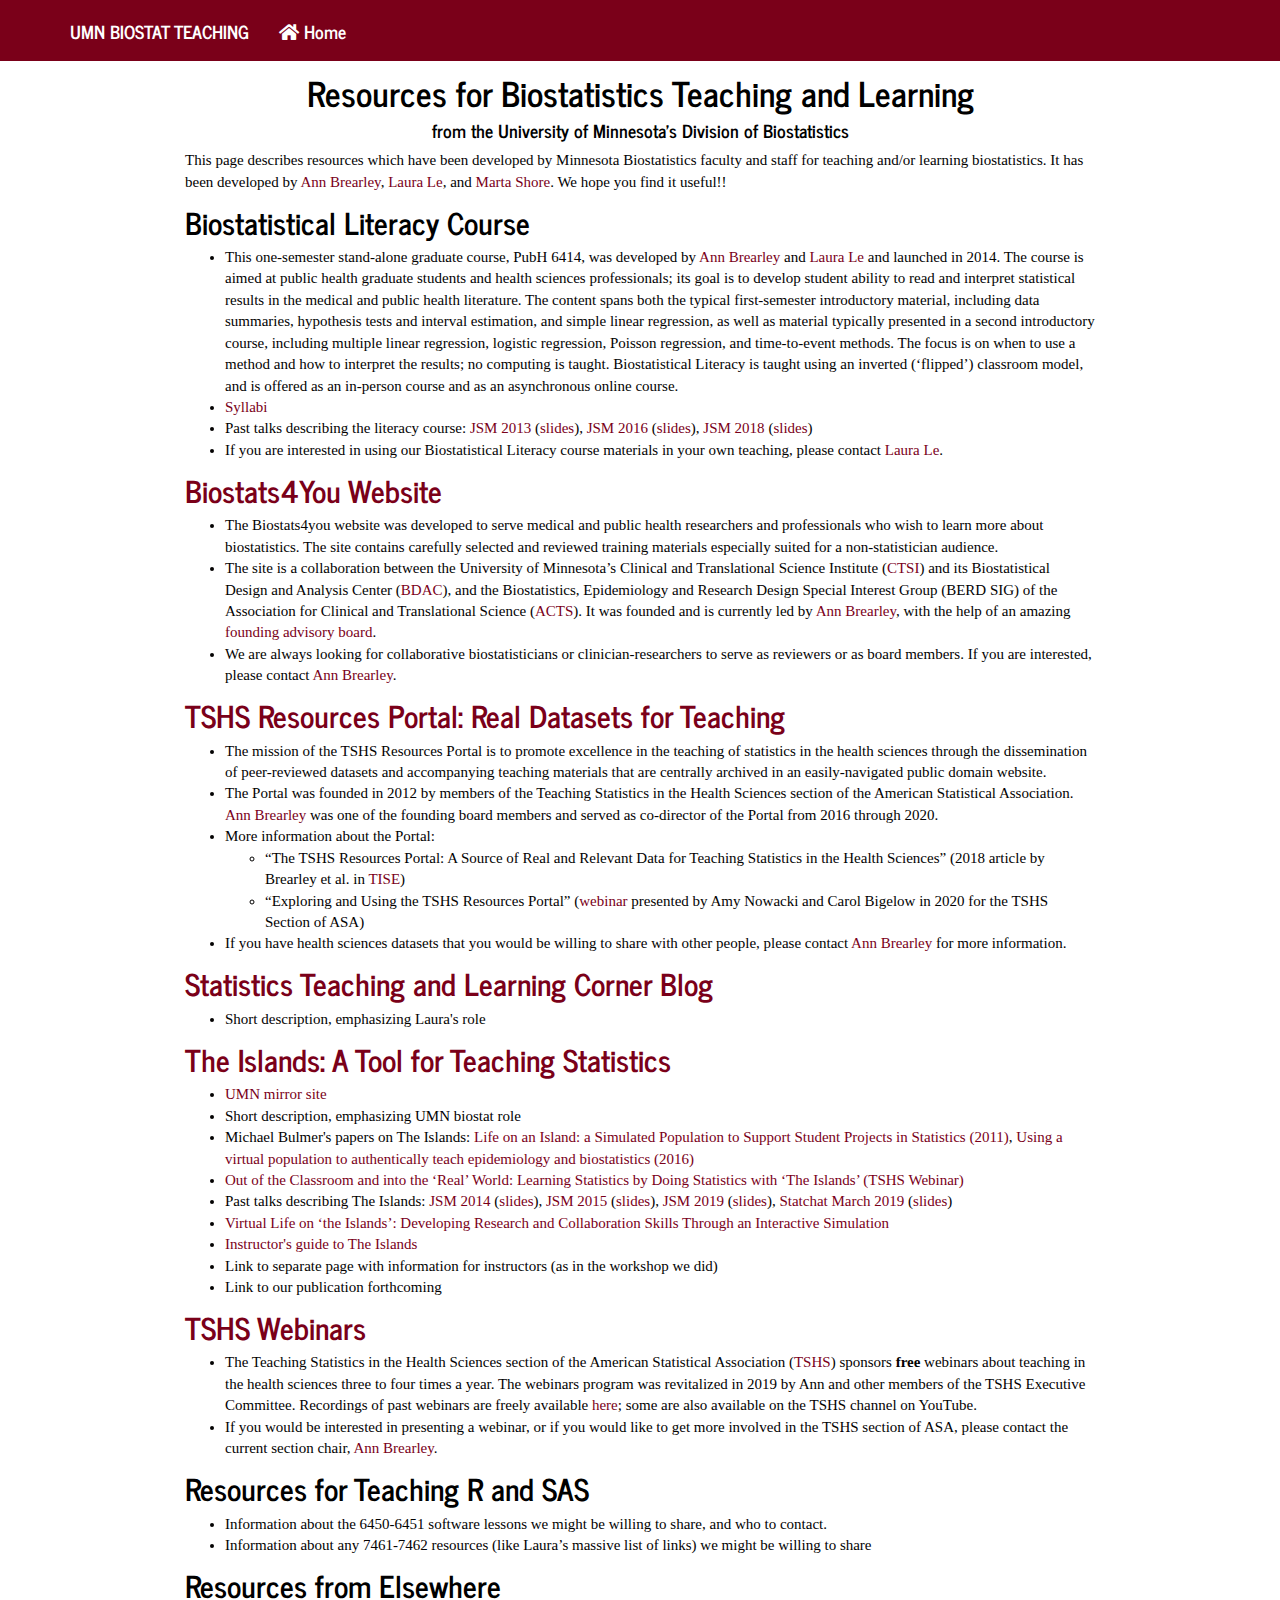
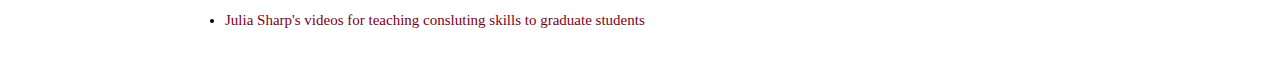
==== index.html @ 09b0e9fa "Update index.html" ====
<!DOCTYPE html>

<html>

<head>

<meta charset="utf-8" />
<meta name="generator" content="pandoc" />
<meta http-equiv="X-UA-Compatible" content="IE=EDGE" />

<title>UMN Teach</title>

<script src="site_libs/jquery-1.11.3/jquery.min.js"></script>
<meta name="viewport" content="width=device-width, initial-scale=1" />
<link href="site_libs/bootstrap-3.3.5/css/maroon.min.css" rel="stylesheet" />
<script src="site_libs/bootstrap-3.3.5/js/bootstrap.min.js"></script>
<script src="site_libs/bootstrap-3.3.5/shim/html5shiv.min.js"></script>
<script src="site_libs/bootstrap-3.3.5/shim/respond.min.js"></script>
<script src="site_libs/navigation-1.1/tabsets.js"></script>
<link href="site_libs/highlightjs-9.12.0/textmate.css" rel="stylesheet" />
<script src="site_libs/highlightjs-9.12.0/highlight.js"></script>
<link href="site_libs/font-awesome-5.1.0/css/all.css" rel="stylesheet" />
<link href="site_libs/font-awesome-5.1.0/css/v4-shims.css" rel="stylesheet" />

<style type="text/css">code{white-space: pre;}</style>
<style type="text/css">
  pre:not([class]) {
    background-color: white;
  }
</style>
<script type="text/javascript">
if (window.hljs) {
  hljs.configure({languages: []});
  hljs.initHighlightingOnLoad();
  if (document.readyState && document.readyState === "complete") {
    window.setTimeout(function() { hljs.initHighlighting(); }, 0);
  }
}
</script>

<style type="text/css">
h1 {
  font-size: 34px;
  text-align: center;
}
h1.title {
  font-size: 38px;
}
h2 {
  font-size: 30px;
}
h3 {
  font-size: 24px;
}
h4 {
  font-size: 18px;
  text-align: center;
}
h5 {
  font-size: 16px;
}
h6 {
  font-size: 12px;
}
.table th:not([align]) {
  text-align: left;
}
</style>

<style type = "text/css">
.main-container {
  max-width: 940px;
  margin-left: auto;
  margin-right: auto;
}
code {
  color: inherit;
  background-color: rgba(0, 0, 0, 0.04);
}
img {
  max-width:100%;
}
.tabbed-pane {
  padding-top: 12px;
}
.html-widget {
  margin-bottom: 20px;
}
button.code-folding-btn:focus {
  outline: none;
}
summary {
  display: list-item;
}
</style>

<style type="text/css">
/* padding for bootstrap navbar */
body {
  padding-top: 51px;
  padding-bottom: 40px;
}
/* offset scroll position for anchor links (for fixed navbar)  */
.section h1 {
  padding-top: 56px;
  margin-top: -56px;
}
.section h2 {
  padding-top: 56px;
  margin-top: -56px;
}
.section h3 {
  padding-top: 56px;
  margin-top: -56px;
}
.section h4 {
  padding-top: 56px;
  margin-top: -56px;
}
.section h5 {
  padding-top: 56px;
  margin-top: -56px;
}
.section h6 {
  padding-top: 56px;
  margin-top: -56px;
}
.dropdown-submenu {
  position: relative;
}
.dropdown-submenu>.dropdown-menu {
  top: 0;
  left: 100%;
  margin-top: -6px;
  margin-left: -1px;
  border-radius: 0 6px 6px 6px;
}
.dropdown-submenu:hover>.dropdown-menu {
  display: block;
}
.dropdown-submenu>a:after {
  display: block;
  content: " ";
  float: right;
  width: 0;
  height: 0;
  border-color: transparent;
  border-style: solid;
  border-width: 5px 0 5px 5px;
  border-left-color: #cccccc;
  margin-top: 5px;
  margin-right: -10px;
}
.dropdown-submenu:hover>a:after {
  border-left-color: #ffffff;
}
.dropdown-submenu.pull-left {
  float: none;
}
.dropdown-submenu.pull-left>.dropdown-menu {
  left: -100%;
  margin-left: 10px;
  border-radius: 6px 0 6px 6px;
}
</style>

<script>
// manage active state of menu based on current page
$(document).ready(function () {
  // active menu anchor
  href = window.location.pathname
  href = href.substr(href.lastIndexOf('/') + 1)
  if (href === "")
    href = "index.html";
  var menuAnchor = $('a[href="' + href + '"]');

  // mark it active
  menuAnchor.parent().addClass('active');

  // if it's got a parent navbar menu mark it active as well
  menuAnchor.closest('li.dropdown').addClass('active');
});
</script>

<style type="text/css">
.tabset-dropdown > .nav-tabs {
  display: inline-table;
  max-height: 500px;
  min-height: 44px;
  overflow-y: auto;
  background: white;
  border: 1px solid #ddd;
  border-radius: 4px;
}

.tabset-dropdown > .nav-tabs > li.active:before {
  content: "";
  font-family: 'Glyphicons Halflings';
  display: inline-block;
  padding: 10px;
  border-right: 1px solid #ddd;
}

.tabset-dropdown > .nav-tabs.nav-tabs-open > li.active:before {
  content: "&#xe258;";
  border: none;
}

.tabset-dropdown > .nav-tabs.nav-tabs-open:before {
  content: "";
  font-family: 'Glyphicons Halflings';
  display: inline-block;
  padding: 10px;
  border-right: 1px solid #ddd;
}

.tabset-dropdown > .nav-tabs > li.active {
  display: block;
}

.tabset-dropdown > .nav-tabs > li > a,
.tabset-dropdown > .nav-tabs > li > a:focus,
.tabset-dropdown > .nav-tabs > li > a:hover {
  border: none;
  display: inline-block;
  border-radius: 4px;
  background-color: transparent;
}

.tabset-dropdown > .nav-tabs.nav-tabs-open > li {
  display: block;
  float: none;
}

.tabset-dropdown > .nav-tabs > li {
  display: none;
}
</style>

</head>

<body>

<div class="container-fluid main-container">




<div class="navbar navbar-inverse  navbar-fixed-top" role="navigation">
  <div class="container">
    <div class="navbar-header">
      <button type="button" class="navbar-toggle collapsed" data-toggle="collapse" data-target="#navbar">
        <span class="icon-bar"></span>
        <span class="icon-bar"></span>
        <span class="icon-bar"></span>
      </button>
      <a class="navbar-brand" href="index.html">UMN Biostat Teaching</a>
    </div>
    <div id="navbar" class="navbar-collapse collapse">
      <ul class="nav navbar-nav">
        <li>
  <a href="index.html">
    <span class="fa fa-home"></span>
     
    Home
  </a>
</li>
      </ul>
    </div><!--/.nav-collapse -->
  </div><!--/.container -->
</div><!--/.navbar -->

<div class="fluid-row" id="header">



<h1>Resources for Biostatistics Teaching and Learning</h1>
<h4>from the University of Minnesota’s Division of Biostatistics</h4>

</div>

<p>
This page describes resources which have been developed by Minnesota Biostatistics faculty and staff for teaching and/or learning biostatistics. It has been developed by <a href="https://directory.sph.umn.edu/bio/sph-a-z/ann-brearley">Ann Brearley</a>, <a href="https://directory.sph.umn.edu/bio/sph-a-z/laura-le">Laura Le</a>, and <a href="https://directory.sph.umn.edu/bio/sph-a-z/marta-shore">Marta Shore</a>. We hope you find it useful!!
</p>


<div id="biostat_lit" class="section level2">
<h2>Biostatistical Literacy Course</h2>
<ul>
  <li>This one-semester stand-alone graduate course, PubH 6414, was developed by <a href="https://directory.sph.umn.edu/bio/sph-a-z/ann-brearley">Ann Brearley</a> and <a href="https://directory.sph.umn.edu/bio/sph-a-z/laura-le">Laura Le</a> and launched in 2014. The course is aimed at public health graduate students and health sciences professionals; its goal is to develop student ability to read and interpret statistical results in the medical and public health literature. The content spans both the typical first-semester introductory material, including data summaries, hypothesis tests and interval estimation, and simple linear regression, as well as material typically presented in a second introductory course, including multiple linear regression, logistic regression, Poisson regression, and time-to-event methods. The focus is on when to use a method and how to interpret the results; no computing is taught. Biostatistical Literacy is taught using an inverted (‘flipped’) classroom model, and is offered as an in-person course and as an asynchronous online course. </li>
  <li><a href="syllabi.html">Syllabi</a></li>
  <li>Past talks describing the literacy course: <a href="https://ww2.amstat.org/meetings/jsm/2013/onlineprogram/AbstractDetails.cfm?abstractid=308104">JSM 2013</a> (<a href="talks/In Defense of Art Appreciation.pdf">slides</a>), <a href="https://ww2.amstat.org/meetings/jsm/2016/onlineprogram/AbstractDetails.cfm?abstractid=320211">JSM 2016</a> (<a href="talks/AMB talk for JSM 2016 Chicago.pdf">slides</a>), <a href="https://ww2.amstat.org/meetings/jsm/2018/onlineprogram/AbstractDetails.cfm?abstractid=330620">JSM 2018</a> (<a href = "talks/AMB talk for JSM 2018 Vancouver.pdf">slides</a>)</li>
  <li>If you are interested in using our Biostatistical Literacy course materials in your own teaching, please contact <a href="https://directory.sph.umn.edu/bio/sph-a-z/laura-le">Laura Le</a>.</li>
</ul>

</div>

<div id="biostats4you" class="section level2">
<h2><a href="https://biostats4you.umn.edu">Biostats4You Website</a></h2>
<ul>
  <li>The Biostats4you website was developed to serve medical and public health researchers and professionals who wish to learn more about biostatistics. The site contains carefully selected and reviewed training materials especially suited for a non-statistician audience.</li>
  <li>The site is a collaboration between the University of Minnesota’s Clinical and Translational Science Institute (<a href="https://ctsi.umn.edu">CTSI</a>) and its Biostatistical Design and Analysis Center (<a href="https://ctsi.umn.edu/services/statistical-support/biostatistical-support">BDAC</a>), and the Biostatistics, Epidemiology and Research Design Special Interest Group (BERD SIG) of the Association for Clinical and Translational Science (<a href="https://www.actscience.org/)">ACTS</a>). It was founded and is currently led by <a href="https://directory.sph.umn.edu/bio/sph-a-z/ann-brearley">Ann Brearley</a>, with the help of an amazing <a href="https://biostats4you.umn.edu/berd-sig-workgroup-members">founding advisory board</a>.</li>
  <li>We are always looking for collaborative biostatisticians or clinician-researchers to serve as reviewers or as board members. If you are interested, please contact <a href="https://directory.sph.umn.edu/bio/sph-a-z/ann-brearley">Ann Brearley</a>.</li>
</ul>

</div>

<div id="tshs_portal" class="section level2">
<h2><a href="https://www.causeweb.org/tshs/">TSHS Resources Portal: Real Datasets for Teaching</a></h2>
<ul>
  <li>The mission of the TSHS Resources Portal is to promote excellence in the teaching of statistics in the health sciences through the dissemination of peer-reviewed datasets and accompanying teaching materials that are centrally archived in an easily-navigated public domain website.</li>
  <li>The Portal was founded in 2012 by members of the Teaching Statistics in the Health Sciences section of the American Statistical Association. <a href="https://directory.sph.umn.edu/bio/sph-a-z/ann-brearley">Ann Brearley</a> was one of the founding board members and served as co-director of the Portal from 2016 through 2020.</li>
  <li>More information about the Portal:
	<ul>
		<li>“The TSHS Resources Portal: A Source of Real and Relevant Data for Teaching Statistics in the Health Sciences” (2018 article by Brearley et al. in <a href="https://escholarship.org/uc/item/8qh9b82c">TISE</a>)</li>
		<li>“Exploring and Using the TSHS Resources Portal” (<a href="https://higherlogicdownload.s3.amazonaws.com/AMSTAT/985e96d2-45e9-4950-969e-1bb1b02ac30d/UploadedImages/TSHS_Webinar_-_Nowacki_and_Bigelow_TSHS_Portal_-_July_29_2020.mp4">webinar</a> presented by Amy Nowacki and Carol Bigelow in 2020 for the TSHS Section of ASA)</li>
	</ul>
  </li>
  <li>If you have health sciences datasets that you would be willing to share with other people, please contact <a href="https://directory.sph.umn.edu/bio/sph-a-z/ann-brearley">Ann Brearley</a> for more information.</li>
</ul>

</div>

<div id="blog" class="section level2">
<h2><a href="https://stattlc.com">Statistics Teaching and Learning Corner Blog</a></h2>
<ul>
  <li>Short description, emphasizing Laura's role</li>
</ul>

</div>

<div id="islands" class="section level2">
<h2><a href="http://islands.smp.uq.edu.au/">The Islands: A Tool for Teaching Statistics</a></h2>
<ul>
  <li><a href="http://theislands.umn.edu/">UMN mirror site</a></li>
  <li>Short description, emphasizing UMN biostat role</li>
  <li>Michael Bulmer's papers on The Islands: <a href="https://escholarship.org/uc/item/2q0740hv">Life on an Island: a Simulated Population to Support Student Projects in Statistics (2011)</a>, <a href="https://doi.org/10.1080/0020739X.2016.1228015">Using a virtual population to authentically teach epidemiology and biostatistics (2016)</li>
  <li><a href="https://higherlogicdownload.s3.amazonaws.com/AMSTAT/985e96d2-45e9-4950-969e-1bb1b02ac30d/UploadedImages/TSHS_webinar_-_Ann_Brearley_-_Apr_23_2020.mp4">Out of the Classroom and into the ‘Real’ World: Learning Statistics by Doing Statistics with ‘The Islands’ (TSHS Webinar)</a></li>
  <li>Past talks describing The Islands: <a href="https://ww2.amstat.org/meetings/jsm/2014/onlineprogram/AbstractDetails.cfm?abstractid=312559">JSM 2014</a> (<a href="talks/AMB talk for JSM 2014 Boston.pdf">slides</a>), <a href="https://ww2.amstat.org/meetings/jsm/2015/onlineprogram/AbstractDetails.cfm?abstractid=315242">JSM 2015</a> (<a href="talks/AMB talk for JSM 2015 Seattle FINAL.pdf">slides</a>), <a href="https://ww2.amstat.org/meetings/jsm/2019/onlineprogram/AbstractDetails.cfm?abstractid=300354">JSM 2019</a> (<a href="talks/AMB invited talk for JSM 2019 Denver FINAL.pdf">slides</a>), <a href="https://zief0002.github.io/statchat/past-meetings.html">Statchat March 2019</a> (<a href="talks/StatChat 2019 Island Project slides.pdf">slides</a>)</li>
  <li><a href="https://www.youtube.com/watch?v=yjfR4SUabpk">Virtual Life on ‘the Islands’: Developing Research and Collaboration Skills Through an Interactive Simulation</a></li>
  <li><a href="https://docs.google.com/document/d/1-oGFTnHW-xPRt8mrWO3NYG8dXhDMgnhdDLpxpu3QmaY/edit?usp=sharing">Instructor's guide to The Islands</a></li>
  <li>Link to separate page with information for instructors (as in the workshop we did)</li>
  <li>Link to our publication forthcoming</li>
</ul>

</div>

<div id="webinars" class="section level2">
<h2><a href="https://community.amstat.org/tshs/announcements/educationalactivities">TSHS Webinars</a></h2>
<ul>
  <li>The Teaching Statistics in the Health Sciences section of the American Statistical Association (<a href="https://community.amstat.org/tshs/home">TSHS</a>) sponsors <b>free</b> webinars about teaching in the health sciences three to four times a year. The webinars program was revitalized in 2019 by Ann and other members of the TSHS Executive Committee. Recordings of past webinars are freely available <a href="https://community.amstat.org/tshs/announcements/educationalactivities">here</a>; some are also available on the TSHS channel on YouTube.</li>
  <li>If you would be interested in presenting a webinar, or if you would like to get more involved in the TSHS section of ASA, please contact the current section chair, <a href="https://directory.sph.umn.edu/bio/sph-a-z/ann-brearley">Ann Brearley</a>.</li>
</ul>

</div>

<div id="R_SAS_resources" class="section level2">
<h2>Resources for Teaching R and SAS</h2>
<ul>
  <li>Information about the 6450-6451 software lessons we might be willing to share, and who to contact.</li>
  <li>Information about any 7461-7462 resources (like Laura’s massive list of links) we might be willing to share</li>
</ul>

</div>

<div id="other_resources" class="section level2">
<h2>Resources from Elsewhere</h2>
<ul>
  <li><a href="https://sites.google.com/view/juliasharp/other-resources/statistical-collaboration-videos?authuser=0">Julia Sharp's videos for teaching consluting skills to graduate students</a></li>
</ul>

</div>

</div>

<script>
// add bootstrap table styles to pandoc tables
function bootstrapStylePandocTables() {
  $('tr.header').parent('thead').parent('table').addClass('table table-condensed');
}
$(document).ready(function () {
  bootstrapStylePandocTables();
});
</script>

<!-- tabsets -->

<script>
$(document).ready(function () {
  window.buildTabsets("TOC");
});

$(document).ready(function () {
  $('.tabset-dropdown > .nav-tabs > li').click(function () {
    $(this).parent().toggleClass('nav-tabs-open')
  });
});
</script>

<!-- code folding -->


<!-- dynamically load mathjax for compatibility with self-contained -->
<script>
  (function () {
    var script = document.createElement("script");
    script.type = "text/javascript";
    script.src  = "https://mathjax.rstudio.com/latest/MathJax.js?config=TeX-AMS-MML_HTMLorMML";
    document.getElementsByTagName("head")[0].appendChild(script);
  })();
</script>

</body>
</html>
---- site_libs/bootstrap-3.3.5/css/maroon.min.css ----
@font-face {
  font-family: 'News Cycle';
  font-style: normal;
  font-weight: 400;
  src: url(fonts/NewsCycle.ttf) format('truetype');
}
@font-face {
  font-family: 'News Cycle';
  font-style: normal;
  font-weight: 700;
  src: url(fonts/NewsCycleBold.ttf) format('truetype');
}

/*!
 * bootswatch v3.3.6
 * Homepage: http://bootswatch.com
 * Copyright 2012-2015 Thomas Park
 * Licensed under MIT
 * Based on Bootstrap
*//*!
 * Bootstrap v3.3.6 (http://getbootstrap.com)
 * Copyright 2011-2015 Twitter, Inc.
 * Licensed under MIT (https://github.com/twbs/bootstrap/blob/master/LICENSE)
 *//*! normalize.css v3.0.3 | MIT License | github.com/necolas/normalize.css */html{font-family:sans-serif;-ms-text-size-adjust:100%;-webkit-text-size-adjust:100%}body{margin:0}article,aside,details,figcaption,figure,footer,header,hgroup,main,menu,nav,section,summary{display:block}audio,canvas,progress,video{display:inline-block;vertical-align:baseline}audio:not([controls]){display:none;height:0}[hidden],template{display:none}a{background-color:transparent}a:active,a:hover{outline:0}abbr[title]{border-bottom:1px dotted}b,strong{font-weight:bold}dfn{font-style:italic}h1{font-size:2em;margin:0.67em 0}mark{background:#ff0;color:#000}small{font-size:80%}sub,sup{font-size:75%;line-height:0;position:relative;vertical-align:baseline}sup{top:-0.5em}sub{bottom:-0.25em}img{border:0}svg:not(:root){overflow:hidden}figure{margin:1em 40px}hr{-webkit-box-sizing:content-box;-moz-box-sizing:content-box;box-sizing:content-box;height:0}pre{overflow:auto}code,kbd,pre,samp{font-family:monospace, monospace;font-size:1em}button,input,optgroup,select,textarea{color:inherit;font:inherit;margin:0}button{overflow:visible}button,select{text-transform:none}button,html input[type="button"],input[type="reset"],input[type="submit"]{-webkit-appearance:button;cursor:pointer}button[disabled],html input[disabled]{cursor:default}button::-moz-focus-inner,input::-moz-focus-inner{border:0;padding:0}input{line-height:normal}input[type="checkbox"],input[type="radio"]{-webkit-box-sizing:border-box;-moz-box-sizing:border-box;box-sizing:border-box;padding:0}input[type="number"]::-webkit-inner-spin-button,input[type="number"]::-webkit-outer-spin-button{height:auto}input[type="search"]{-webkit-appearance:textfield;-webkit-box-sizing:content-box;-moz-box-sizing:content-box;box-sizing:content-box}input[type="search"]::-webkit-search-cancel-button,input[type="search"]::-webkit-search-decoration{-webkit-appearance:none}fieldset{border:1px solid #c0c0c0;margin:0 2px;padding:0.35em 0.625em 0.75em}legend{border:0;padding:0}textarea{overflow:auto}optgroup{font-weight:bold}table{border-collapse:collapse;border-spacing:0}td,th{padding:0}/*! Source: https://github.com/h5bp/html5-boilerplate/blob/master/src/css/main.css */@media print{*,*:before,*:after{background:transparent !important;color:#000 !important;-webkit-box-shadow:none !important;box-shadow:none !important;text-shadow:none !important}a,a:visited{text-decoration:underline}a[href]:after{content:" (" attr(href) ")"}abbr[title]:after{content:" (" attr(title) ")"}a[href^="#"]:after,a[href^="javascript:"]:after{content:""}pre,blockquote{border:1px solid #999;page-break-inside:avoid}thead{display:table-header-group}tr,img{page-break-inside:avoid}img{max-width:100% !important}p,h2,h3{orphans:3;widows:3}h2,h3{page-break-after:avoid}.navbar{display:none}.btn>.caret,.dropup>.btn>.caret{border-top-color:#000 !important}.label{border:1px solid #000}.table{border-collapse:collapse !important}.table td,.table th{background-color:#fff !important}.table-bordered th,.table-bordered td{border:1px solid #ddd !important}}@font-face{font-family:'Glyphicons Halflings';src:url('../fonts/glyphicons-halflings-regular.eot');src:url('../fonts/glyphicons-halflings-regular.eot?#iefix') format('embedded-opentype'),url('../fonts/glyphicons-halflings-regular.woff') format('woff'),url('../fonts/glyphicons-halflings-regular.ttf') format('truetype'),url('../fonts/glyphicons-halflings-regular.svg#glyphicons_halflingsregular') format('svg')}.glyphicon{position:relative;top:1px;display:inline-block;font-family:'Glyphicons Halflings';font-style:normal;font-weight:normal;line-height:1;-webkit-font-smoothing:antialiased;-moz-osx-font-smoothing:grayscale}.glyphicon-asterisk:before{content:"\002a"}.glyphicon-plus:before{content:"\002b"}.glyphicon-euro:before,.glyphicon-eur:before{content:"\20ac"}.glyphicon-minus:before{content:"\2212"}.glyphicon-cloud:before{content:"\2601"}.glyphicon-envelope:before{content:"\2709"}.glyphicon-pencil:before{content:"\270f"}.glyphicon-glass:before{content:"\e001"}.glyphicon-music:before{content:"\e002"}.glyphicon-search:before{content:"\e003"}.glyphicon-heart:before{content:"\e005"}.glyphicon-star:before{content:"\e006"}.glyphicon-star-empty:before{content:"\e007"}.glyphicon-user:before{content:"\e008"}.glyphicon-film:before{content:"\e009"}.glyphicon-th-large:before{content:"\e010"}.glyphicon-th:before{content:"\e011"}.glyphicon-th-list:before{content:"\e012"}.glyphicon-ok:before{content:"\e013"}.glyphicon-remove:before{content:"\e014"}.glyphicon-zoom-in:before{content:"\e015"}.glyphicon-zoom-out:before{content:"\e016"}.glyphicon-off:before{content:"\e017"}.glyphicon-signal:before{content:"\e018"}.glyphicon-cog:before{content:"\e019"}.glyphicon-trash:before{content:"\e020"}.glyphicon-home:before{content:"\e021"}.glyphicon-file:before{content:"\e022"}.glyphicon-time:before{content:"\e023"}.glyphicon-road:before{content:"\e024"}.glyphicon-download-alt:before{content:"\e025"}.glyphicon-download:before{content:"\e026"}.glyphicon-upload:before{content:"\e027"}.glyphicon-inbox:before{content:"\e028"}.glyphicon-play-circle:before{content:"\e029"}.glyphicon-repeat:before{content:"\e030"}.glyphicon-refresh:before{content:"\e031"}.glyphicon-list-alt:before{content:"\e032"}.glyphicon-lock:before{content:"\e033"}.glyphicon-flag:before{content:"\e034"}.glyphicon-headphones:before{content:"\e035"}.glyphicon-volume-off:before{content:"\e036"}.glyphicon-volume-down:before{content:"\e037"}.glyphicon-volume-up:before{content:"\e038"}.glyphicon-qrcode:before{content:"\e039"}.glyphicon-barcode:before{content:"\e040"}.glyphicon-tag:before{content:"\e041"}.glyphicon-tags:before{content:"\e042"}.glyphicon-book:before{content:"\e043"}.glyphicon-bookmark:before{content:"\e044"}.glyphicon-print:before{content:"\e045"}.glyphicon-camera:before{content:"\e046"}.glyphicon-font:before{content:"\e047"}.glyphicon-bold:before{content:"\e048"}.glyphicon-italic:before{content:"\e049"}.glyphicon-text-height:before{content:"\e050"}.glyphicon-text-width:before{content:"\e051"}.glyphicon-align-left:before{content:"\e052"}.glyphicon-align-center:before{content:"\e053"}.glyphicon-align-right:before{content:"\e054"}.glyphicon-align-justify:before{content:"\e055"}.glyphicon-list:before{content:"\e056"}.glyphicon-indent-left:before{content:"\e057"}.glyphicon-indent-right:before{content:"\e058"}.glyphicon-facetime-video:before{content:"\e059"}.glyphicon-picture:before{content:"\e060"}.glyphicon-map-marker:before{content:"\e062"}.glyphicon-adjust:before{content:"\e063"}.glyphicon-tint:before{content:"\e064"}.glyphicon-edit:before{content:"\e065"}.glyphicon-share:before{content:"\e066"}.glyphicon-check:before{content:"\e067"}.glyphicon-move:before{content:"\e068"}.glyphicon-step-backward:before{content:"\e069"}.glyphicon-fast-backward:before{content:"\e070"}.glyphicon-backward:before{content:"\e071"}.glyphicon-play:before{content:"\e072"}.glyphicon-pause:before{content:"\e073"}.glyphicon-stop:before{content:"\e074"}.glyphicon-forward:before{content:"\e075"}.glyphicon-fast-forward:before{content:"\e076"}.glyphicon-step-forward:before{content:"\e077"}.glyphicon-eject:before{content:"\e078"}.glyphicon-chevron-left:before{content:"\e079"}.glyphicon-chevron-right:before{content:"\e080"}.glyphicon-plus-sign:before{content:"\e081"}.glyphicon-minus-sign:before{content:"\e082"}.glyphicon-remove-sign:before{content:"\e083"}.glyphicon-ok-sign:before{content:"\e084"}.glyphicon-question-sign:before{content:"\e085"}.glyphicon-info-sign:before{content:"\e086"}.glyphicon-screenshot:before{content:"\e087"}.glyphicon-remove-circle:before{content:"\e088"}.glyphicon-ok-circle:before{content:"\e089"}.glyphicon-ban-circle:before{content:"\e090"}.glyphicon-arrow-left:before{content:"\e091"}.glyphicon-arrow-right:before{content:"\e092"}.glyphicon-arrow-up:before{content:"\e093"}.glyphicon-arrow-down:before{content:"\e094"}.glyphicon-share-alt:before{content:"\e095"}.glyphicon-resize-full:before{content:"\e096"}.glyphicon-resize-small:before{content:"\e097"}.glyphicon-exclamation-sign:before{content:"\e101"}.glyphicon-gift:before{content:"\e102"}.glyphicon-leaf:before{content:"\e103"}.glyphicon-fire:before{content:"\e104"}.glyphicon-eye-open:before{content:"\e105"}.glyphicon-eye-close:before{content:"\e106"}.glyphicon-warning-sign:before{content:"\e107"}.glyphicon-plane:before{content:"\e108"}.glyphicon-calendar:before{content:"\e109"}.glyphicon-random:before{content:"\e110"}.glyphicon-comment:before{content:"\e111"}.glyphicon-magnet:before{content:"\e112"}.glyphicon-chevron-up:before{content:"\e113"}.glyphicon-chevron-down:before{content:"\e114"}.glyphicon-retweet:before{content:"\e115"}.glyphicon-shopping-cart:before{content:"\e116"}.glyphicon-folder-close:before{content:"\e117"}.glyphicon-folder-open:before{content:"\e118"}.glyphicon-resize-vertical:before{content:"\e119"}.glyphicon-resize-horizontal:before{content:"\e120"}.glyphicon-hdd:before{content:"\e121"}.glyphicon-bullhorn:before{content:"\e122"}.glyphicon-bell:before{content:"\e123"}.glyphicon-certificate:before{content:"\e124"}.glyphicon-thumbs-up:before{content:"\e125"}.glyphicon-thumbs-down:before{content:"\e126"}.glyphicon-hand-right:before{content:"\e127"}.glyphicon-hand-left:before{content:"\e128"}.glyphicon-hand-up:before{content:"\e129"}.glyphicon-hand-down:before{content:"\e130"}.glyphicon-circle-arrow-right:before{content:"\e131"}.glyphicon-circle-arrow-left:before{content:"\e132"}.glyphicon-circle-arrow-up:before{content:"\e133"}.glyphicon-circle-arrow-down:before{content:"\e134"}.glyphicon-globe:before{content:"\e135"}.glyphicon-wrench:before{content:"\e136"}.glyphicon-tasks:before{content:"\e137"}.glyphicon-filter:before{content:"\e138"}.glyphicon-briefcase:before{content:"\e139"}.glyphicon-fullscreen:before{content:"\e140"}.glyphicon-dashboard:before{content:"\e141"}.glyphicon-paperclip:before{content:"\e142"}.glyphicon-heart-empty:before{content:"\e143"}.glyphicon-link:before{content:"\e144"}.glyphicon-phone:before{content:"\e145"}.glyphicon-pushpin:before{content:"\e146"}.glyphicon-usd:before{content:"\e148"}.glyphicon-gbp:before{content:"\e149"}.glyphicon-sort:before{content:"\e150"}.glyphicon-sort-by-alphabet:before{content:"\e151"}.glyphicon-sort-by-alphabet-alt:before{content:"\e152"}.glyphicon-sort-by-order:before{content:"\e153"}.glyphicon-sort-by-order-alt:before{content:"\e154"}.glyphicon-sort-by-attributes:before{content:"\e155"}.glyphicon-sort-by-attributes-alt:before{content:"\e156"}.glyphicon-unchecked:before{content:"\e157"}.glyphicon-expand:before{content:"\e158"}.glyphicon-collapse-down:before{content:"\e159"}.glyphicon-collapse-up:before{content:"\e160"}.glyphicon-log-in:before{content:"\e161"}.glyphicon-flash:before{content:"\e162"}.glyphicon-log-out:before{content:"\e163"}.glyphicon-new-window:before{content:"\e164"}.glyphicon-record:before{content:"\e165"}.glyphicon-save:before{content:"\e166"}.glyphicon-open:before{content:"\e167"}.glyphicon-saved:before{content:"\e168"}.glyphicon-import:before{content:"\e169"}.glyphicon-export:before{content:"\e170"}.glyphicon-send:before{content:"\e171"}.glyphicon-floppy-disk:before{content:"\e172"}.glyphicon-floppy-saved:before{content:"\e173"}.glyphicon-floppy-remove:before{content:"\e174"}.glyphicon-floppy-save:before{content:"\e175"}.glyphicon-floppy-open:before{content:"\e176"}.glyphicon-credit-card:before{content:"\e177"}.glyphicon-transfer:before{content:"\e178"}.glyphicon-cutlery:before{content:"\e179"}.glyphicon-header:before{content:"\e180"}.glyphicon-compressed:before{content:"\e181"}.glyphicon-earphone:before{content:"\e182"}.glyphicon-phone-alt:before{content:"\e183"}.glyphicon-tower:before{content:"\e184"}.glyphicon-stats:before{content:"\e185"}.glyphicon-sd-video:before{content:"\e186"}.glyphicon-hd-video:before{content:"\e187"}.glyphicon-subtitles:before{content:"\e188"}.glyphicon-sound-stereo:before{content:"\e189"}.glyphicon-sound-dolby:before{content:"\e190"}.glyphicon-sound-5-1:before{content:"\e191"}.glyphicon-sound-6-1:before{content:"\e192"}.glyphicon-sound-7-1:before{content:"\e193"}.glyphicon-copyright-mark:before{content:"\e194"}.glyphicon-registration-mark:before{content:"\e195"}.glyphicon-cloud-download:before{content:"\e197"}.glyphicon-cloud-upload:before{content:"\e198"}.glyphicon-tree-conifer:before{content:"\e199"}.glyphicon-tree-deciduous:before{content:"\e200"}.glyphicon-cd:before{content:"\e201"}.glyphicon-save-file:before{content:"\e202"}.glyphicon-open-file:before{content:"\e203"}.glyphicon-level-up:before{content:"\e204"}.glyphicon-copy:before{content:"\e205"}.glyphicon-paste:before{content:"\e206"}.glyphicon-alert:before{content:"\e209"}.glyphicon-equalizer:before{content:"\e210"}.glyphicon-king:before{content:"\e211"}.glyphicon-queen:before{content:"\e212"}.glyphicon-pawn:before{content:"\e213"}.glyphicon-bishop:before{content:"\e214"}.glyphicon-knight:before{content:"\e215"}.glyphicon-baby-formula:before{content:"\e216"}.glyphicon-tent:before{content:"\26fa"}.glyphicon-blackboard:before{content:"\e218"}.glyphicon-bed:before{content:"\e219"}.glyphicon-apple:before{content:"\f8ff"}.glyphicon-erase:before{content:"\e221"}.glyphicon-hourglass:before{content:"\231b"}.glyphicon-lamp:before{content:"\e223"}.glyphicon-duplicate:before{content:"\e224"}.glyphicon-piggy-bank:before{content:"\e225"}.glyphicon-scissors:before{content:"\e226"}.glyphicon-bitcoin:before{content:"\e227"}.glyphicon-btc:before{content:"\e227"}.glyphicon-xbt:before{content:"\e227"}.glyphicon-yen:before{content:"\00a5"}.glyphicon-jpy:before{content:"\00a5"}.glyphicon-ruble:before{content:"\20bd"}.glyphicon-rub:before{content:"\20bd"}.glyphicon-scale:before{content:"\e230"}.glyphicon-ice-lolly:before{content:"\e231"}.glyphicon-ice-lolly-tasted:before{content:"\e232"}.glyphicon-education:before{content:"\e233"}.glyphicon-option-horizontal:before{content:"\e234"}.glyphicon-option-vertical:before{content:"\e235"}.glyphicon-menu-hamburger:before{content:"\e236"}.glyphicon-modal-window:before{content:"\e237"}.glyphicon-oil:before{content:"\e238"}.glyphicon-grain:before{content:"\e239"}.glyphicon-sunglasses:before{content:"\e240"}.glyphicon-text-size:before{content:"\e241"}.glyphicon-text-color:before{content:"\e242"}.glyphicon-text-background:before{content:"\e243"}.glyphicon-object-align-top:before{content:"\e244"}.glyphicon-object-align-bottom:before{content:"\e245"}.glyphicon-object-align-horizontal:before{content:"\e246"}.glyphicon-object-align-left:before{content:"\e247"}.glyphicon-object-align-vertical:before{content:"\e248"}.glyphicon-object-align-right:before{content:"\e249"}.glyphicon-triangle-right:before{content:"\e250"}.glyphicon-triangle-left:before{content:"\e251"}.glyphicon-triangle-bottom:before{content:"\e252"}.glyphicon-triangle-top:before{content:"\e253"}.glyphicon-console:before{content:"\e254"}.glyphicon-superscript:before{content:"\e255"}.glyphicon-subscript:before{content:"\e256"}.glyphicon-menu-left:before{content:"\e257"}.glyphicon-menu-right:before{content:"\e258"}.glyphicon-menu-down:before{content:"\e259"}.glyphicon-menu-up:before{content:"\e260"}*{-webkit-box-sizing:border-box;-moz-box-sizing:border-box;box-sizing:border-box}*:before,*:after{-webkit-box-sizing:border-box;-moz-box-sizing:border-box;box-sizing:border-box}html{font-size:10px;-webkit-tap-highlight-color:rgba(0,0,0,0)}body{font-family:Georgia,"Times New Roman",Times,serif;font-size:15px;line-height:1.42857143;color:#030202;background-color:#ffffff}input,button,select,textarea{font-family:inherit;font-size:inherit;line-height:inherit}a{color:#7a0019;text-decoration:none}a:hover,a:focus{color:#7a0019;text-decoration:underline}a:focus{outline:thin dotted;outline:5px auto -webkit-focus-ring-color;outline-offset:-2px}figure{margin:0}img{vertical-align:middle}.img-responsive,.thumbnail>img,.thumbnail a>img,.carousel-inner>.item>img,.carousel-inner>.item>a>img{display:block;max-width:100%;height:auto}.img-rounded{border-radius:6px}.img-thumbnail{padding:4px;line-height:1.42857143;background-color:#ffffff;border:1px solid #dddddd;border-radius:4px;-webkit-transition:all .2s ease-in-out;-o-transition:all .2s ease-in-out;transition:all .2s ease-in-out;display:inline-block;max-width:100%;height:auto}.img-circle{border-radius:50%}hr{margin-top:21px;margin-bottom:21px;border:0;border-top:1px solid #eeeeee}.sr-only{position:absolute;width:1px;height:1px;margin:-1px;padding:0;overflow:hidden;clip:rect(0, 0, 0, 0);border:0}.sr-only-focusable:active,.sr-only-focusable:focus{position:static;width:auto;height:auto;margin:0;overflow:visible;clip:auto}[role="button"]{cursor:pointer}h1,h2,h3,h4,h5,h6,.h1,.h2,.h3,.h4,.h5,.h6{font-family:"News Cycle","Arial Narrow Bold",sans-serif;font-weight:700;line-height:1.1;color:#000000}h1 small,h2 small,h3 small,h4 small,h5 small,h6 small,.h1 small,.h2 small,.h3 small,.h4 small,.h5 small,.h6 small,h1 .small,h2 .small,h3 .small,h4 .small,h5 .small,h6 .small,.h1 .small,.h2 .small,.h3 .small,.h4 .small,.h5 .small,.h6 .small{font-weight:normal;line-height:1;color:#999999}h1,.h1,h2,.h2,h3,.h3{margin-top:21px;margin-bottom:10.5px}h1 small,.h1 small,h2 small,.h2 small,h3 small,.h3 small,h1 .small,.h1 .small,h2 .small,.h2 .small,h3 .small,.h3 .small{font-size:65%}h4,.h4,h5,.h5,h6,.h6{margin-top:10.5px;margin-bottom:10.5px}h4 small,.h4 small,h5 small,.h5 small,h6 small,.h6 small,h4 .small,.h4 .small,h5 .small,.h5 .small,h6 .small,.h6 .small{font-size:75%}h1,.h1{font-size:39px}h2,.h2{font-size:32px}h3,.h3{font-size:26px}h4,.h4{font-size:19px}h5,.h5{font-size:15px}h6,.h6{font-size:13px}p{margin:0 0 10.5px}.lead{margin-bottom:21px;font-size:17px;font-weight:300;line-height:1.4}@media (min-width:768px){.lead{font-size:22.5px}}small,.small{font-size:86%}mark,.mark{background-color:#fcf8e3;padding:.2em}.text-left{text-align:left}.text-right{text-align:right}.text-center{text-align:center}.text-justify{text-align:justify}.text-nowrap{white-space:nowrap}.text-lowercase{text-transform:lowercase}.text-uppercase{text-transform:uppercase}.text-capitalize{text-transform:capitalize}.text-muted{color:#999999}.text-primary{color:#7a0019}a.text-primary:hover,a.text-primary:focus{color:#7a0019}.text-success{color:#468847}a.text-success:hover,a.text-success:focus{color:#356635}.text-info{color:#3a87ad}a.text-info:hover,a.text-info:focus{color:#2d6987}.text-warning{color:#c09853}a.text-warning:hover,a.text-warning:focus{color:#a47e3c}.text-danger{color:#b94a48}a.text-danger:hover,a.text-danger:focus{color:#953b39}.bg-primary{color:#fff;background-color:#7a0019}a.bg-primary:hover,a.bg-primary:focus{background-color:#7a0019}.bg-success{background-color:#dff0d8}a.bg-success:hover,a.bg-success:focus{background-color:#c1e2b3}.bg-info{background-color:#d9edf7}a.bg-info:hover,a.bg-info:focus{background-color:#afd9ee}.bg-warning{background-color:#fcf8e3}a.bg-warning:hover,a.bg-warning:focus{background-color:#f7ecb5}.bg-danger{background-color:#f2dede}a.bg-danger:hover,a.bg-danger:focus{background-color:#e4b9b9}.page-header{padding-bottom:9.5px;margin:42px 0 21px;border-bottom:1px solid #eeeeee}ul,ol{margin-top:0;margin-bottom:10.5px}ul ul,ol ul,ul ol,ol ol{margin-bottom:0}.list-unstyled{padding-left:0;list-style:none}.list-inline{padding-left:0;list-style:none;margin-left:-5px}.list-inline>li{display:inline-block;padding-left:5px;padding-right:5px}dl{margin-top:0;margin-bottom:21px}dt,dd{line-height:1.42857143}dt{font-weight:bold}dd{margin-left:0}@media (min-width:768px){.dl-horizontal dt{float:left;width:160px;clear:left;text-align:right;overflow:hidden;text-overflow:ellipsis;white-space:nowrap}.dl-horizontal dd{margin-left:180px}}abbr[title],abbr[data-original-title]{cursor:help;border-bottom:1px dotted #999999}.initialism{font-size:90%;text-transform:uppercase}blockquote{padding:10.5px 21px;margin:0 0 21px;font-size:18.75px;border-left:5px solid #eeeeee}blockquote p:last-child,blockquote ul:last-child,blockquote ol:last-child{margin-bottom:0}blockquote footer,blockquote small,blockquote .small{display:block;font-size:80%;line-height:1.42857143;color:#999999}blockquote footer:before,blockquote small:before,blockquote .small:before{content:'\2014 \00A0'}.blockquote-reverse,blockquote.pull-right{padding-right:15px;padding-left:0;border-right:5px solid #eeeeee;border-left:0;text-align:right}.blockquote-reverse footer:before,blockquote.pull-right footer:before,.blockquote-reverse small:before,blockquote.pull-right small:before,.blockquote-reverse .small:before,blockquote.pull-right .small:before{content:''}.blockquote-reverse footer:after,blockquote.pull-right footer:after,.blockquote-reverse small:after,blockquote.pull-right small:after,.blockquote-reverse .small:after,blockquote.pull-right .small:after{content:'\00A0 \2014'}address{margin-bottom:21px;font-style:normal;line-height:1.42857143}code,kbd,pre,samp{font-family:monospace}code{padding:2px 4px;font-size:90%;color:#c7254e;background-color:#f9f2f4;border-radius:4px}kbd{padding:2px 4px;font-size:90%;color:#ffffff;background-color:#333333;border-radius:3px;-webkit-box-shadow:inset 0 -1px 0 rgba(0,0,0,0.25);box-shadow:inset 0 -1px 0 rgba(0,0,0,0.25)}kbd kbd{padding:0;font-size:100%;font-weight:bold;-webkit-box-shadow:none;box-shadow:none}pre{display:block;padding:10px;margin:0 0 10.5px;font-size:14px;line-height:1.42857143;word-break:break-all;word-wrap:break-word;color:#333333;background-color:#f5f5f5;border:1px solid #cccccc;border-radius:4px}pre code{padding:0;font-size:inherit;color:inherit;white-space:pre-wrap;background-color:transparent;border-radius:0}.pre-scrollable{max-height:340px;overflow-y:scroll}.container{margin-right:auto;margin-left:auto;padding-left:15px;padding-right:15px}@media (min-width:768px){.container{width:750px}}@media (min-width:992px){.container{width:970px}}@media (min-width:1200px){.container{width:1170px}}.container-fluid{margin-right:auto;margin-left:auto;padding-left:15px;padding-right:15px}.row{margin-left:-15px;margin-right:-15px}.col-xs-1,.col-sm-1,.col-md-1,.col-lg-1,.col-xs-2,.col-sm-2,.col-md-2,.col-lg-2,.col-xs-3,.col-sm-3,.col-md-3,.col-lg-3,.col-xs-4,.col-sm-4,.col-md-4,.col-lg-4,.col-xs-5,.col-sm-5,.col-md-5,.col-lg-5,.col-xs-6,.col-sm-6,.col-md-6,.col-lg-6,.col-xs-7,.col-sm-7,.col-md-7,.col-lg-7,.col-xs-8,.col-sm-8,.col-md-8,.col-lg-8,.col-xs-9,.col-sm-9,.col-md-9,.col-lg-9,.col-xs-10,.col-sm-10,.col-md-10,.col-lg-10,.col-xs-11,.col-sm-11,.col-md-11,.col-lg-11,.col-xs-12,.col-sm-12,.col-md-12,.col-lg-12{position:relative;min-height:1px;padding-left:15px;padding-right:15px}.col-xs-1,.col-xs-2,.col-xs-3,.col-xs-4,.col-xs-5,.col-xs-6,.col-xs-7,.col-xs-8,.col-xs-9,.col-xs-10,.col-xs-11,.col-xs-12{float:left}.col-xs-12{width:100%}.col-xs-11{width:91.66666667%}.col-xs-10{width:83.33333333%}.col-xs-9{width:75%}.col-xs-8{width:66.66666667%}.col-xs-7{width:58.33333333%}.col-xs-6{width:50%}.col-xs-5{width:41.66666667%}.col-xs-4{width:33.33333333%}.col-xs-3{width:25%}.col-xs-2{width:16.66666667%}.col-xs-1{width:8.33333333%}.col-xs-pull-12{right:100%}.col-xs-pull-11{right:91.66666667%}.col-xs-pull-10{right:83.33333333%}.col-xs-pull-9{right:75%}.col-xs-pull-8{right:66.66666667%}.col-xs-pull-7{right:58.33333333%}.col-xs-pull-6{right:50%}.col-xs-pull-5{right:41.66666667%}.col-xs-pull-4{right:33.33333333%}.col-xs-pull-3{right:25%}.col-xs-pull-2{right:16.66666667%}.col-xs-pull-1{right:8.33333333%}.col-xs-pull-0{right:auto}.col-xs-push-12{left:100%}.col-xs-push-11{left:91.66666667%}.col-xs-push-10{left:83.33333333%}.col-xs-push-9{left:75%}.col-xs-push-8{left:66.66666667%}.col-xs-push-7{left:58.33333333%}.col-xs-push-6{left:50%}.col-xs-push-5{left:41.66666667%}.col-xs-push-4{left:33.33333333%}.col-xs-push-3{left:25%}.col-xs-push-2{left:16.66666667%}.col-xs-push-1{left:8.33333333%}.col-xs-push-0{left:auto}.col-xs-offset-12{margin-left:100%}.col-xs-offset-11{margin-left:91.66666667%}.col-xs-offset-10{margin-left:83.33333333%}.col-xs-offset-9{margin-left:75%}.col-xs-offset-8{margin-left:66.66666667%}.col-xs-offset-7{margin-left:58.33333333%}.col-xs-offset-6{margin-left:50%}.col-xs-offset-5{margin-left:41.66666667%}.col-xs-offset-4{margin-left:33.33333333%}.col-xs-offset-3{margin-left:25%}.col-xs-offset-2{margin-left:16.66666667%}.col-xs-offset-1{margin-left:8.33333333%}.col-xs-offset-0{margin-left:0%}@media (min-width:768px){.col-sm-1,.col-sm-2,.col-sm-3,.col-sm-4,.col-sm-5,.col-sm-6,.col-sm-7,.col-sm-8,.col-sm-9,.col-sm-10,.col-sm-11,.col-sm-12{float:left}.col-sm-12{width:100%}.col-sm-11{width:91.66666667%}.col-sm-10{width:83.33333333%}.col-sm-9{width:75%}.col-sm-8{width:66.66666667%}.col-sm-7{width:58.33333333%}.col-sm-6{width:50%}.col-sm-5{width:41.66666667%}.col-sm-4{width:33.33333333%}.col-sm-3{width:25%}.col-sm-2{width:16.66666667%}.col-sm-1{width:8.33333333%}.col-sm-pull-12{right:100%}.col-sm-pull-11{right:91.66666667%}.col-sm-pull-10{right:83.33333333%}.col-sm-pull-9{right:75%}.col-sm-pull-8{right:66.66666667%}.col-sm-pull-7{right:58.33333333%}.col-sm-pull-6{right:50%}.col-sm-pull-5{right:41.66666667%}.col-sm-pull-4{right:33.33333333%}.col-sm-pull-3{right:25%}.col-sm-pull-2{right:16.66666667%}.col-sm-pull-1{right:8.33333333%}.col-sm-pull-0{right:auto}.col-sm-push-12{left:100%}.col-sm-push-11{left:91.66666667%}.col-sm-push-10{left:83.33333333%}.col-sm-push-9{left:75%}.col-sm-push-8{left:66.66666667%}.col-sm-push-7{left:58.33333333%}.col-sm-push-6{left:50%}.col-sm-push-5{left:41.66666667%}.col-sm-push-4{left:33.33333333%}.col-sm-push-3{left:25%}.col-sm-push-2{left:16.66666667%}.col-sm-push-1{left:8.33333333%}.col-sm-push-0{left:auto}.col-sm-offset-12{margin-left:100%}.col-sm-offset-11{margin-left:91.66666667%}.col-sm-offset-10{margin-left:83.33333333%}.col-sm-offset-9{margin-left:75%}.col-sm-offset-8{margin-left:66.66666667%}.col-sm-offset-7{margin-left:58.33333333%}.col-sm-offset-6{margin-left:50%}.col-sm-offset-5{margin-left:41.66666667%}.col-sm-offset-4{margin-left:33.33333333%}.col-sm-offset-3{margin-left:25%}.col-sm-offset-2{margin-left:16.66666667%}.col-sm-offset-1{margin-left:8.33333333%}.col-sm-offset-0{margin-left:0%}}@media (min-width:992px){.col-md-1,.col-md-2,.col-md-3,.col-md-4,.col-md-5,.col-md-6,.col-md-7,.col-md-8,.col-md-9,.col-md-10,.col-md-11,.col-md-12{float:left}.col-md-12{width:100%}.col-md-11{width:91.66666667%}.col-md-10{width:83.33333333%}.col-md-9{width:75%}.col-md-8{width:66.66666667%}.col-md-7{width:58.33333333%}.col-md-6{width:50%}.col-md-5{width:41.66666667%}.col-md-4{width:33.33333333%}.col-md-3{width:25%}.col-md-2{width:16.66666667%}.col-md-1{width:8.33333333%}.col-md-pull-12{right:100%}.col-md-pull-11{right:91.66666667%}.col-md-pull-10{right:83.33333333%}.col-md-pull-9{right:75%}.col-md-pull-8{right:66.66666667%}.col-md-pull-7{right:58.33333333%}.col-md-pull-6{right:50%}.col-md-pull-5{right:41.66666667%}.col-md-pull-4{right:33.33333333%}.col-md-pull-3{right:25%}.col-md-pull-2{right:16.66666667%}.col-md-pull-1{right:8.33333333%}.col-md-pull-0{right:auto}.col-md-push-12{left:100%}.col-md-push-11{left:91.66666667%}.col-md-push-10{left:83.33333333%}.col-md-push-9{left:75%}.col-md-push-8{left:66.66666667%}.col-md-push-7{left:58.33333333%}.col-md-push-6{left:50%}.col-md-push-5{left:41.66666667%}.col-md-push-4{left:33.33333333%}.col-md-push-3{left:25%}.col-md-push-2{left:16.66666667%}.col-md-push-1{left:8.33333333%}.col-md-push-0{left:auto}.col-md-offset-12{margin-left:100%}.col-md-offset-11{margin-left:91.66666667%}.col-md-offset-10{margin-left:83.33333333%}.col-md-offset-9{margin-left:75%}.col-md-offset-8{margin-left:66.66666667%}.col-md-offset-7{margin-left:58.33333333%}.col-md-offset-6{margin-left:50%}.col-md-offset-5{margin-left:41.66666667%}.col-md-offset-4{margin-left:33.33333333%}.col-md-offset-3{margin-left:25%}.col-md-offset-2{margin-left:16.66666667%}.col-md-offset-1{margin-left:8.33333333%}.col-md-offset-0{margin-left:0%}}@media (min-width:1200px){.col-lg-1,.col-lg-2,.col-lg-3,.col-lg-4,.col-lg-5,.col-lg-6,.col-lg-7,.col-lg-8,.col-lg-9,.col-lg-10,.col-lg-11,.col-lg-12{float:left}.col-lg-12{width:100%}.col-lg-11{width:91.66666667%}.col-lg-10{width:83.33333333%}.col-lg-9{width:75%}.col-lg-8{width:66.66666667%}.col-lg-7{width:58.33333333%}.col-lg-6{width:50%}.col-lg-5{width:41.66666667%}.col-lg-4{width:33.33333333%}.col-lg-3{width:25%}.col-lg-2{width:16.66666667%}.col-lg-1{width:8.33333333%}.col-lg-pull-12{right:100%}.col-lg-pull-11{right:91.66666667%}.col-lg-pull-10{right:83.33333333%}.col-lg-pull-9{right:75%}.col-lg-pull-8{right:66.66666667%}.col-lg-pull-7{right:58.33333333%}.col-lg-pull-6{right:50%}.col-lg-pull-5{right:41.66666667%}.col-lg-pull-4{right:33.33333333%}.col-lg-pull-3{right:25%}.col-lg-pull-2{right:16.66666667%}.col-lg-pull-1{right:8.33333333%}.col-lg-pull-0{right:auto}.col-lg-push-12{left:100%}.col-lg-push-11{left:91.66666667%}.col-lg-push-10{left:83.33333333%}.col-lg-push-9{left:75%}.col-lg-push-8{left:66.66666667%}.col-lg-push-7{left:58.33333333%}.col-lg-push-6{left:50%}.col-lg-push-5{left:41.66666667%}.col-lg-push-4{left:33.33333333%}.col-lg-push-3{left:25%}.col-lg-push-2{left:16.66666667%}.col-lg-push-1{left:8.33333333%}.col-lg-push-0{left:auto}.col-lg-offset-12{margin-left:100%}.col-lg-offset-11{margin-left:91.66666667%}.col-lg-offset-10{margin-left:83.33333333%}.col-lg-offset-9{margin-left:75%}.col-lg-offset-8{margin-left:66.66666667%}.col-lg-offset-7{margin-left:58.33333333%}.col-lg-offset-6{margin-left:50%}.col-lg-offset-5{margin-left:41.66666667%}.col-lg-offset-4{margin-left:33.33333333%}.col-lg-offset-3{margin-left:25%}.col-lg-offset-2{margin-left:16.66666667%}.col-lg-offset-1{margin-left:8.33333333%}.col-lg-offset-0{margin-left:0%}}table{background-color:transparent}caption{padding-top:8px;padding-bottom:8px;color:#999999;text-align:left}th{}.table{width:100%;max-width:100%;margin-bottom:21px}.table>thead>tr>th,.table>tbody>tr>th,.table>tfoot>tr>th,.table>thead>tr>td,.table>tbody>tr>td,.table>tfoot>tr>td{padding:8px;line-height:1.42857143;vertical-align:top;border-top:1px solid #dddddd}.table>thead>tr>th{vertical-align:bottom;border-bottom:2px solid #dddddd}.table>caption+thead>tr:first-child>th,.table>colgroup+thead>tr:first-child>th,.table>thead:first-child>tr:first-child>th,.table>caption+thead>tr:first-child>td,.table>colgroup+thead>tr:first-child>td,.table>thead:first-child>tr:first-child>td{border-top:0}.table>tbody+tbody{border-top:2px solid #dddddd}.table .table{background-color:#ffffff}.table-condensed>thead>tr>th,.table-condensed>tbody>tr>th,.table-condensed>tfoot>tr>th,.table-condensed>thead>tr>td,.table-condensed>tbody>tr>td,.table-condensed>tfoot>tr>td{padding:5px}.table-bordered{border:1px solid #dddddd}.table-bordered>thead>tr>th,.table-bordered>tbody>tr>th,.table-bordered>tfoot>tr>th,.table-bordered>thead>tr>td,.table-bordered>tbody>tr>td,.table-bordered>tfoot>tr>td{border:1px solid #dddddd}.table-bordered>thead>tr>th,.table-bordered>thead>tr>td{border-bottom-width:2px}.table-striped>tbody>tr:nth-of-type(odd){background-color:#f9f9f9}.table-hover>tbody>tr:hover{background-color:#f5f5f5}table col[class*="col-"]{position:static;float:none;display:table-column}table td[class*="col-"],table th[class*="col-"]{position:static;float:none;display:table-cell}.table>thead>tr>td.active,.table>tbody>tr>td.active,.table>tfoot>tr>td.active,.table>thead>tr>th.active,.table>tbody>tr>th.active,.table>tfoot>tr>th.active,.table>thead>tr.active>td,.table>tbody>tr.active>td,.table>tfoot>tr.active>td,.table>thead>tr.active>th,.table>tbody>tr.active>th,.table>tfoot>tr.active>th{background-color:#f5f5f5}.table-hover>tbody>tr>td.active:hover,.table-hover>tbody>tr>th.active:hover,.table-hover>tbody>tr.active:hover>td,.table-hover>tbody>tr:hover>.active,.table-hover>tbody>tr.active:hover>th{background-color:#e8e8e8}.table>thead>tr>td.success,.table>tbody>tr>td.success,.table>tfoot>tr>td.success,.table>thead>tr>th.success,.table>tbody>tr>th.success,.table>tfoot>tr>th.success,.table>thead>tr.success>td,.table>tbody>tr.success>td,.table>tfoot>tr.success>td,.table>thead>tr.success>th,.table>tbody>tr.success>th,.table>tfoot>tr.success>th{background-color:#dff0d8}.table-hover>tbody>tr>td.success:hover,.table-hover>tbody>tr>th.success:hover,.table-hover>tbody>tr.success:hover>td,.table-hover>tbody>tr:hover>.success,.table-hover>tbody>tr.success:hover>th{background-color:#d0e9c6}.table>thead>tr>td.info,.table>tbody>tr>td.info,.table>tfoot>tr>td.info,.table>thead>tr>th.info,.table>tbody>tr>th.info,.table>tfoot>tr>th.info,.table>thead>tr.info>td,.table>tbody>tr.info>td,.table>tfoot>tr.info>td,.table>thead>tr.info>th,.table>tbody>tr.info>th,.table>tfoot>tr.info>th{background-color:#d9edf7}.table-hover>tbody>tr>td.info:hover,.table-hover>tbody>tr>th.info:hover,.table-hover>tbody>tr.info:hover>td,.table-hover>tbody>tr:hover>.info,.table-hover>tbody>tr.info:hover>th{background-color:#c4e3f3}.table>thead>tr>td.warning,.table>tbody>tr>td.warning,.table>tfoot>tr>td.warning,.table>thead>tr>th.warning,.table>tbody>tr>th.warning,.table>tfoot>tr>th.warning,.table>thead>tr.warning>td,.table>tbody>tr.warning>td,.table>tfoot>tr.warning>td,.table>thead>tr.warning>th,.table>tbody>tr.warning>th,.table>tfoot>tr.warning>th{background-color:#fcf8e3}.table-hover>tbody>tr>td.warning:hover,.table-hover>tbody>tr>th.warning:hover,.table-hover>tbody>tr.warning:hover>td,.table-hover>tbody>tr:hover>.warning,.table-hover>tbody>tr.warning:hover>th{background-color:#faf2cc}.table>thead>tr>td.danger,.table>tbody>tr>td.danger,.table>tfoot>tr>td.danger,.table>thead>tr>th.danger,.table>tbody>tr>th.danger,.table>tfoot>tr>th.danger,.table>thead>tr.danger>td,.table>tbody>tr.danger>td,.table>tfoot>tr.danger>td,.table>thead>tr.danger>th,.table>tbody>tr.danger>th,.table>tfoot>tr.danger>th{background-color:#f2dede}.table-hover>tbody>tr>td.danger:hover,.table-hover>tbody>tr>th.danger:hover,.table-hover>tbody>tr.danger:hover>td,.table-hover>tbody>tr:hover>.danger,.table-hover>tbody>tr.danger:hover>th{background-color:#ebcccc}.table-responsive{overflow-x:auto;min-height:0.01%}@media screen and (max-width:767px){.table-responsive{width:100%;margin-bottom:15.75px;overflow-y:hidden;-ms-overflow-style:-ms-autohiding-scrollbar;border:1px solid #dddddd}.table-responsive>.table{margin-bottom:0}.table-responsive>.table>thead>tr>th,.table-responsive>.table>tbody>tr>th,.table-responsive>.table>tfoot>tr>th,.table-responsive>.table>thead>tr>td,.table-responsive>.table>tbody>tr>td,.table-responsive>.table>tfoot>tr>td{white-space:nowrap}.table-responsive>.table-bordered{border:0}.table-responsive>.table-bordered>thead>tr>th:first-child,.table-responsive>.table-bordered>tbody>tr>th:first-child,.table-responsive>.table-bordered>tfoot>tr>th:first-child,.table-responsive>.table-bordered>thead>tr>td:first-child,.table-responsive>.table-bordered>tbody>tr>td:first-child,.table-responsive>.table-bordered>tfoot>tr>td:first-child{border-left:0}.table-responsive>.table-bordered>thead>tr>th:last-child,.table-responsive>.table-bordered>tbody>tr>th:last-child,.table-responsive>.table-bordered>tfoot>tr>th:last-child,.table-responsive>.table-bordered>thead>tr>td:last-child,.table-responsive>.table-bordered>tbody>tr>td:last-child,.table-responsive>.table-bordered>tfoot>tr>td:last-child{border-right:0}.table-responsive>.table-bordered>tbody>tr:last-child>th,.table-responsive>.table-bordered>tfoot>tr:last-child>th,.table-responsive>.table-bordered>tbody>tr:last-child>td,.table-responsive>.table-bordered>tfoot>tr:last-child>td{border-bottom:0}}fieldset{padding:0;margin:0;border:0;min-width:0}legend{display:block;width:100%;padding:0;margin-bottom:21px;font-size:22.5px;line-height:inherit;color:#030202;border:0;border-bottom:1px solid #e5e5e5}label{display:inline-block;max-width:100%;margin-bottom:5px;font-weight:bold}input[type="search"]{-webkit-box-sizing:border-box;-moz-box-sizing:border-box;box-sizing:border-box}input[type="radio"],input[type="checkbox"]{margin:4px 0 0;margin-top:1px \9;line-height:normal}input[type="file"]{display:block}input[type="range"]{display:block;width:100%}select[multiple],select[size]{height:auto}input[type="file"]:focus,input[type="radio"]:focus,input[type="checkbox"]:focus{outline:thin dotted;outline:5px auto -webkit-focus-ring-color;outline-offset:-2px}output{display:block;padding-top:9px;font-size:15px;line-height:1.42857143;color:#030202}.form-control{display:block;width:100%;height:39px;padding:8px 12px;font-size:15px;line-height:1.42857143;color:#030202;background-color:#ffffff;background-image:none;border:1px solid #cccccc;border-radius:4px;-webkit-box-shadow:inset 0 1px 1px rgba(0,0,0,0.075);box-shadow:inset 0 1px 1px rgba(0,0,0,0.075);-webkit-transition:border-color ease-in-out .15s,-webkit-box-shadow ease-in-out .15s;-o-transition:border-color ease-in-out .15s,box-shadow ease-in-out .15s;transition:border-color ease-in-out .15s,box-shadow ease-in-out .15s}.form-control:focus{border-color:#66afe9;outline:0;-webkit-box-shadow:inset 0 1px 1px rgba(0,0,0,0.075),0 0 8px rgba(102,175,233,0.6);box-shadow:inset 0 1px 1px rgba(0,0,0,0.075),0 0 8px rgba(102,175,233,0.6)}.form-control::-moz-placeholder{color:#999999;opacity:1}.form-control:-ms-input-placeholder{color:#999999}.form-control::-webkit-input-placeholder{color:#999999}.form-control::-ms-expand{border:0;background-color:transparent}.form-control[disabled],.form-control[readonly],fieldset[disabled] .form-control{background-color:#eeeeee;opacity:1}.form-control[disabled],fieldset[disabled] .form-control{cursor:not-allowed}textarea.form-control{height:auto}input[type="search"]{-webkit-appearance:none}@media screen and (-webkit-min-device-pixel-ratio:0){input[type="date"].form-control,input[type="time"].form-control,input[type="datetime-local"].form-control,input[type="month"].form-control{line-height:39px}input[type="date"].input-sm,input[type="time"].input-sm,input[type="datetime-local"].input-sm,input[type="month"].input-sm,.input-group-sm input[type="date"],.input-group-sm input[type="time"],.input-group-sm input[type="datetime-local"],.input-group-sm input[type="month"]{line-height:31px}input[type="date"].input-lg,input[type="time"].input-lg,input[type="datetime-local"].input-lg,input[type="month"].input-lg,.input-group-lg input[type="date"],.input-group-lg input[type="time"],.input-group-lg input[type="datetime-local"],.input-group-lg input[type="month"]{line-height:56px}}.form-group{margin-bottom:15px}.radio,.checkbox{position:relative;display:block;margin-top:10px;margin-bottom:10px}.radio label,.checkbox label{min-height:21px;padding-left:20px;margin-bottom:0;font-weight:normal;cursor:pointer}.radio input[type="radio"],.radio-inline input[type="radio"],.checkbox input[type="checkbox"],.checkbox-inline input[type="checkbox"]{position:absolute;margin-left:-20px;margin-top:4px \9}.radio+.radio,.checkbox+.checkbox{margin-top:-5px}.radio-inline,.checkbox-inline{position:relative;display:inline-block;padding-left:20px;margin-bottom:0;vertical-align:middle;font-weight:normal;cursor:pointer}.radio-inline+.radio-inline,.checkbox-inline+.checkbox-inline{margin-top:0;margin-left:10px}input[type="radio"][disabled],input[type="checkbox"][disabled],input[type="radio"].disabled,input[type="checkbox"].disabled,fieldset[disabled] input[type="radio"],fieldset[disabled] input[type="checkbox"]{cursor:not-allowed}.radio-inline.disabled,.checkbox-inline.disabled,fieldset[disabled] .radio-inline,fieldset[disabled] .checkbox-inline{cursor:not-allowed}.radio.disabled label,.checkbox.disabled label,fieldset[disabled] .radio label,fieldset[disabled] .checkbox label{cursor:not-allowed}.form-control-static{padding-top:9px;padding-bottom:9px;margin-bottom:0;min-height:36px}.form-control-static.input-lg,.form-control-static.input-sm{padding-left:0;padding-right:0}.input-sm{height:31px;padding:5px 10px;font-size:13px;line-height:1.5;border-radius:3px}select.input-sm{height:31px;line-height:31px}textarea.input-sm,select[multiple].input-sm{height:auto}.form-group-sm .form-control{height:31px;padding:5px 10px;font-size:13px;line-height:1.5;border-radius:3px}.form-group-sm select.form-control{height:31px;line-height:31px}.form-group-sm textarea.form-control,.form-group-sm select[multiple].form-control{height:auto}.form-group-sm .form-control-static{height:31px;min-height:34px;padding:6px 10px;font-size:13px;line-height:1.5}.input-lg{height:56px;padding:14px 16px;font-size:19px;line-height:1.3333333;border-radius:6px}select.input-lg{height:56px;line-height:56px}textarea.input-lg,select[multiple].input-lg{height:auto}.form-group-lg .form-control{height:56px;padding:14px 16px;font-size:19px;line-height:1.3333333;border-radius:6px}.form-group-lg select.form-control{height:56px;line-height:56px}.form-group-lg textarea.form-control,.form-group-lg select[multiple].form-control{height:auto}.form-group-lg .form-control-static{height:56px;min-height:40px;padding:15px 16px;font-size:19px;line-height:1.3333333}.has-feedback{position:relative}.has-feedback .form-control{padding-right:48.75px}.form-control-feedback{position:absolute;top:0;right:0;z-index:2;display:block;width:39px;height:39px;line-height:39px;text-align:center;pointer-events:none}.input-lg+.form-control-feedback,.input-group-lg+.form-control-feedback,.form-group-lg .form-control+.form-control-feedback{width:56px;height:56px;line-height:56px}.input-sm+.form-control-feedback,.input-group-sm+.form-control-feedback,.form-group-sm .form-control+.form-control-feedback{width:31px;height:31px;line-height:31px}.has-success .help-block,.has-success .control-label,.has-success .radio,.has-success .checkbox,.has-success .radio-inline,.has-success .checkbox-inline,.has-success.radio label,.has-success.checkbox label,.has-success.radio-inline label,.has-success.checkbox-inline label{color:#468847}.has-success .form-control{border-color:#468847;-webkit-box-shadow:inset 0 1px 1px rgba(0,0,0,0.075);box-shadow:inset 0 1px 1px rgba(0,0,0,0.075)}.has-success .form-control:focus{border-color:#356635;-webkit-box-shadow:inset 0 1px 1px rgba(0,0,0,0.075),0 0 6px #7aba7b;box-shadow:inset 0 1px 1px rgba(0,0,0,0.075),0 0 6px #7aba7b}.has-success .input-group-addon{color:#468847;border-color:#468847;background-color:#dff0d8}.has-success .form-control-feedback{color:#468847}.has-warning .help-block,.has-warning .control-label,.has-warning .radio,.has-warning .checkbox,.has-warning .radio-inline,.has-warning .checkbox-inline,.has-warning.radio label,.has-warning.checkbox label,.has-warning.radio-inline label,.has-warning.checkbox-inline label{color:#c09853}.has-warning .form-control{border-color:#c09853;-webkit-box-shadow:inset 0 1px 1px rgba(0,0,0,0.075);box-shadow:inset 0 1px 1px rgba(0,0,0,0.075)}.has-warning .form-control:focus{border-color:#a47e3c;-webkit-box-shadow:inset 0 1px 1px rgba(0,0,0,0.075),0 0 6px #dbc59e;box-shadow:inset 0 1px 1px rgba(0,0,0,0.075),0 0 6px #dbc59e}.has-warning .input-group-addon{color:#c09853;border-color:#c09853;background-color:#fcf8e3}.has-warning .form-control-feedback{color:#c09853}.has-error .help-block,.has-error .control-label,.has-error .radio,.has-error .checkbox,.has-error .radio-inline,.has-error .checkbox-inline,.has-error.radio label,.has-error.checkbox label,.has-error.radio-inline label,.has-error.checkbox-inline label{color:#b94a48}.has-error .form-control{border-color:#b94a48;-webkit-box-shadow:inset 0 1px 1px rgba(0,0,0,0.075);box-shadow:inset 0 1px 1px rgba(0,0,0,0.075)}.has-error .form-control:focus{border-color:#953b39;-webkit-box-shadow:inset 0 1px 1px rgba(0,0,0,0.075),0 0 6px #d59392;box-shadow:inset 0 1px 1px rgba(0,0,0,0.075),0 0 6px #d59392}.has-error .input-group-addon{color:#b94a48;border-color:#b94a48;background-color:#f2dede}.has-error .form-control-feedback{color:#b94a48}.has-feedback label~.form-control-feedback{top:26px}.has-feedback label.sr-only~.form-control-feedback{top:0}.help-block{display:block;margin-top:5px;margin-bottom:10px;color:#b7b7b7}@media (min-width:768px){.form-inline .form-group{display:inline-block;margin-bottom:0;vertical-align:middle}.form-inline .form-control{display:inline-block;width:auto;vertical-align:middle}.form-inline .form-control-static{display:inline-block}.form-inline .input-group{display:inline-table;vertical-align:middle}.form-inline .input-group .input-group-addon,.form-inline .input-group .input-group-btn,.form-inline .input-group .form-control{width:auto}.form-inline .input-group>.form-control{width:100%}.form-inline .control-label{margin-bottom:0;vertical-align:middle}.form-inline .radio,.form-inline .checkbox{display:inline-block;margin-top:0;margin-bottom:0;vertical-align:middle}.form-inline .radio label,.form-inline .checkbox label{padding-left:0}.form-inline .radio input[type="radio"],.form-inline .checkbox input[type="checkbox"]{position:relative;margin-left:0}.form-inline .has-feedback .form-control-feedback{top:0}}.form-horizontal .radio,.form-horizontal .checkbox,.form-horizontal .radio-inline,.form-horizontal .checkbox-inline{margin-top:0;margin-bottom:0;padding-top:9px}.form-horizontal .radio,.form-horizontal .checkbox{min-height:30px}.form-horizontal .form-group{margin-left:-15px;margin-right:-15px}@media (min-width:768px){.form-horizontal .control-label{text-align:right;margin-bottom:0;padding-top:9px}}.form-horizontal .has-feedback .form-control-feedback{right:15px}@media (min-width:768px){.form-horizontal .form-group-lg .control-label{padding-top:15px;font-size:19px}}@media (min-width:768px){.form-horizontal .form-group-sm .control-label{padding-top:6px;font-size:13px}}.btn{display:inline-block;margin-bottom:0;font-weight:normal;text-align:center;vertical-align:middle;-ms-touch-action:manipulation;touch-action:manipulation;cursor:pointer;background-image:none;border:1px solid transparent;white-space:nowrap;padding:8px 12px;font-size:15px;line-height:1.42857143;border-radius:4px;-webkit-user-select:none;-moz-user-select:none;-ms-user-select:none;user-select:none}.btn:focus,.btn:active:focus,.btn.active:focus,.btn.focus,.btn:active.focus,.btn.active.focus{outline:thin dotted;outline:5px auto -webkit-focus-ring-color;outline-offset:-2px}.btn:hover,.btn:focus,.btn.focus{color:#ffffff;text-decoration:none}.btn:active,.btn.active{outline:0;background-image:none;-webkit-box-shadow:inset 0 3px 5px rgba(0,0,0,0.125);box-shadow:inset 0 3px 5px rgba(0,0,0,0.125)}.btn.disabled,.btn[disabled],fieldset[disabled] .btn{cursor:not-allowed;opacity:0.65;filter:alpha(opacity=65);-webkit-box-shadow:none;box-shadow:none}a.btn.disabled,fieldset[disabled] a.btn{pointer-events:none}.btn-default{color:#ffffff;background-color:#999999;border-color:#999999}.btn-default:focus,.btn-default.focus{color:#ffffff;background-color:#808080;border-color:#595959}.btn-default:hover{color:#ffffff;background-color:#808080;border-color:#7a7a7a}.btn-default:active,.btn-default.active,.open>.dropdown-toggle.btn-default{color:#ffffff;background-color:#808080;border-color:#7a7a7a}.btn-default:active:hover,.btn-default.active:hover,.open>.dropdown-toggle.btn-default:hover,.btn-default:active:focus,.btn-default.active:focus,.open>.dropdown-toggle.btn-default:focus,.btn-default:active.focus,.btn-default.active.focus,.open>.dropdown-toggle.btn-default.focus{color:#ffffff;background-color:#6e6e6e;border-color:#595959}.btn-default:active,.btn-default.active,.open>.dropdown-toggle.btn-default{background-image:none}.btn-default.disabled:hover,.btn-default[disabled]:hover,fieldset[disabled] .btn-default:hover,.btn-default.disabled:focus,.btn-default[disabled]:focus,fieldset[disabled] .btn-default:focus,.btn-default.disabled.focus,.btn-default[disabled].focus,fieldset[disabled] .btn-default.focus{background-color:#999999;border-color:#999999}.btn-default .badge{color:#999999;background-color:#ffffff}.btn-primary{color:#ffffff;background-color:#7a0019;border-color:#7a0019}.btn-primary:focus,.btn-primary.focus{color:#ffffff;background-color:#7a0019;border-color:#b81c18}.btn-primary:hover{color:#ffffff;background-color:#7a0019;border-color:#7a0019}.btn-primary:active,.btn-primary.active,.open>.dropdown-toggle.btn-primary{color:#ffffff;background-color:#7a0019;border-color:#7a0019}.btn-primary:active:hover,.btn-primary.active:hover,.open>.dropdown-toggle.btn-primary:hover,.btn-primary:active:focus,.btn-primary.active:focus,.open>.dropdown-toggle.btn-primary:focus,.btn-primary:active.focus,.btn-primary.active.focus,.open>.dropdown-toggle.btn-primary.focus{color:#ffffff;background-color:#dc221c;border-color:#b81c18}.btn-primary:active,.btn-primary.active,.open>.dropdown-toggle.btn-primary{background-image:none}.btn-primary.disabled:hover,.btn-primary[disabled]:hover,fieldset[disabled] .btn-primary:hover,.btn-primary.disabled:focus,.btn-primary[disabled]:focus,fieldset[disabled] .btn-primary:focus,.btn-primary.disabled.focus,.btn-primary[disabled].focus,fieldset[disabled] .btn-primary.focus{background-color:#7a0019;border-color:#7a0019}.btn-primary .badge{color:#7a0019;background-color:#ffffff}.btn-success{color:#ffffff;background-color:#22b24c;border-color:#22b24c}.btn-success:focus,.btn-success.focus{color:#ffffff;background-color:#1a873a;border-color:#0e471e}.btn-success:hover{color:#ffffff;background-color:#1a873a;border-color:#187f36}.btn-success:active,.btn-success.active,.open>.dropdown-toggle.btn-success{color:#ffffff;background-color:#1a873a;border-color:#187f36}.btn-success:active:hover,.btn-success.active:hover,.open>.dropdown-toggle.btn-success:hover,.btn-success:active:focus,.btn-success.active:focus,.open>.dropdown-toggle.btn-success:focus,.btn-success:active.focus,.btn-success.active.focus,.open>.dropdown-toggle.btn-success.focus{color:#ffffff;background-color:#14692d;border-color:#0e471e}.btn-success:active,.btn-success.active,.open>.dropdown-toggle.btn-success{background-image:none}.btn-success.disabled:hover,.btn-success[disabled]:hover,fieldset[disabled] .btn-success:hover,.btn-success.disabled:focus,.btn-success[disabled]:focus,fieldset[disabled] .btn-success:focus,.btn-success.disabled.focus,.btn-success[disabled].focus,fieldset[disabled] .btn-success.focus{background-color:#22b24c;border-color:#22b24c}.btn-success .badge{color:#22b24c;background-color:#ffffff}.btn-info{color:#ffffff;background-color:#336699;border-color:#336699}.btn-info:focus,.btn-info.focus{color:#ffffff;background-color:#264c73;border-color:#132639}.btn-info:hover{color:#ffffff;background-color:#264c73;border-color:#24476b}.btn-info:active,.btn-info.active,.open>.dropdown-toggle.btn-info{color:#ffffff;background-color:#264c73;border-color:#24476b}.btn-info:active:hover,.btn-info.active:hover,.open>.dropdown-toggle.btn-info:hover,.btn-info:active:focus,.btn-info.active:focus,.open>.dropdown-toggle.btn-info:focus,.btn-info:active.focus,.btn-info.active.focus,.open>.dropdown-toggle.btn-info.focus{color:#ffffff;background-color:#1d3b58;border-color:#132639}.btn-info:active,.btn-info.active,.open>.dropdown-toggle.btn-info{background-image:none}.btn-info.disabled:hover,.btn-info[disabled]:hover,fieldset[disabled] .btn-info:hover,.btn-info.disabled:focus,.btn-info[disabled]:focus,fieldset[disabled] .btn-info:focus,.btn-info.disabled.focus,.btn-info[disabled].focus,fieldset[disabled] .btn-info.focus{background-color:#336699;border-color:#336699}.btn-info .badge{color:#336699;background-color:#ffffff}.btn-warning{color:#ffffff;background-color:#f5e625;border-color:#f5e625}.btn-warning:focus,.btn-warning.focus{color:#ffffff;background-color:#ddce0a;border-color:#948a07}.btn-warning:hover{color:#ffffff;background-color:#ddce0a;border-color:#d3c50a}.btn-warning:active,.btn-warning.active,.open>.dropdown-toggle.btn-warning{color:#ffffff;background-color:#ddce0a;border-color:#d3c50a}.btn-warning:active:hover,.btn-warning.active:hover,.open>.dropdown-toggle.btn-warning:hover,.btn-warning:active:focus,.btn-warning.active:focus,.open>.dropdown-toggle.btn-warning:focus,.btn-warning:active.focus,.btn-warning.active.focus,.open>.dropdown-toggle.btn-warning.focus{color:#ffffff;background-color:#bbae09;border-color:#948a07}.btn-warning:active,.btn-warning.active,.open>.dropdown-toggle.btn-warning{background-image:none}.btn-warning.disabled:hover,.btn-warning[disabled]:hover,fieldset[disabled] .btn-warning:hover,.btn-warning.disabled:focus,.btn-warning[disabled]:focus,fieldset[disabled] .btn-warning:focus,.btn-warning.disabled.focus,.btn-warning[disabled].focus,fieldset[disabled] .btn-warning.focus{background-color:#f5e625;border-color:#f5e625}.btn-warning .badge{color:#f5e625;background-color:#ffffff}.btn-danger{color:#ffffff;background-color:#f57a00;border-color:#f57a00}.btn-danger:focus,.btn-danger.focus{color:#ffffff;background-color:#c26100;border-color:#763b00}.btn-danger:hover{color:#ffffff;background-color:#c26100;border-color:#b85c00}.btn-danger:active,.btn-danger.active,.open>.dropdown-toggle.btn-danger{color:#ffffff;background-color:#c26100;border-color:#b85c00}.btn-danger:active:hover,.btn-danger.active:hover,.open>.dropdown-toggle.btn-danger:hover,.btn-danger:active:focus,.btn-danger.active:focus,.open>.dropdown-toggle.btn-danger:focus,.btn-danger:active.focus,.btn-danger.active.focus,.open>.dropdown-toggle.btn-danger.focus{color:#ffffff;background-color:#9e4f00;border-color:#763b00}.btn-danger:active,.btn-danger.active,.open>.dropdown-toggle.btn-danger{background-image:none}.btn-danger.disabled:hover,.btn-danger[disabled]:hover,fieldset[disabled] .btn-danger:hover,.btn-danger.disabled:focus,.btn-danger[disabled]:focus,fieldset[disabled] .btn-danger:focus,.btn-danger.disabled.focus,.btn-danger[disabled].focus,fieldset[disabled] .btn-danger.focus{background-color:#f57a00;border-color:#f57a00}.btn-danger .badge{color:#f57a00;background-color:#ffffff}.btn-link{color:#7a0019;font-weight:normal;border-radius:0}.btn-link,.btn-link:active,.btn-link.active,.btn-link[disabled],fieldset[disabled] .btn-link{background-color:transparent;-webkit-box-shadow:none;box-shadow:none}.btn-link,.btn-link:hover,.btn-link:focus,.btn-link:active{border-color:transparent}.btn-link:hover,.btn-link:focus{color:#7a0019;text-decoration:underline;background-color:transparent}.btn-link[disabled]:hover,fieldset[disabled] .btn-link:hover,.btn-link[disabled]:focus,fieldset[disabled] .btn-link:focus{color:#999999;text-decoration:none}.btn-lg,.btn-group-lg>.btn{padding:14px 16px;font-size:19px;line-height:1.3333333;border-radius:6px}.btn-sm,.btn-group-sm>.btn{padding:5px 10px;font-size:13px;line-height:1.5;border-radius:3px}.btn-xs,.btn-group-xs>.btn{padding:1px 5px;font-size:13px;line-height:1.5;border-radius:3px}.btn-block{display:block;width:100%}.btn-block+.btn-block{margin-top:5px}input[type="submit"].btn-block,input[type="reset"].btn-block,input[type="button"].btn-block{width:100%}.fade{opacity:0;-webkit-transition:opacity 0.15s linear;-o-transition:opacity 0.15s linear;transition:opacity 0.15s linear}.fade.in{opacity:1}.collapse{display:none}.collapse.in{display:block}tr.collapse.in{display:table-row}tbody.collapse.in{display:table-row-group}.collapsing{position:relative;height:0;overflow:hidden;-webkit-transition-property:height, visibility;-o-transition-property:height, visibility;transition-property:height, visibility;-webkit-transition-duration:0.35s;-o-transition-duration:0.35s;transition-duration:0.35s;-webkit-transition-timing-function:ease;-o-transition-timing-function:ease;transition-timing-function:ease}.caret{display:inline-block;width:0;height:0;margin-left:2px;vertical-align:middle;border-top:4px dashed;border-top:4px solid \9;border-right:4px solid transparent;border-left:4px solid transparent}.dropup,.dropdown{position:relative}.dropdown-toggle:focus{outline:0}.dropdown-menu{position:absolute;top:100%;left:0;z-index:1000;display:none;float:left;min-width:160px;padding:5px 0;margin:2px 0 0;list-style:none;font-size:15px;text-align:left;background-color:#ffffff;border:1px solid #cccccc;border:1px solid rgba(0,0,0,0.15);border-radius:4px;-webkit-box-shadow:0 6px 12px rgba(0,0,0,0.175);box-shadow:0 6px 12px rgba(0,0,0,0.175);-webkit-background-clip:padding-box;background-clip:padding-box}.dropdown-menu.pull-right{right:0;left:auto}.dropdown-menu .divider{height:1px;margin:9.5px 0;overflow:hidden;background-color:#e5e5e5}.dropdown-menu>li>a{display:block;padding:3px 20px;clear:both;font-weight:normal;line-height:1.42857143;color:#333333;white-space:nowrap}.dropdown-menu>li>a:hover,.dropdown-menu>li>a:focus{text-decoration:none;color:#ffffff;background-color:#7a0019}.dropdown-menu>.active>a,.dropdown-menu>.active>a:hover,.dropdown-menu>.active>a:focus{color:#ffffff;text-decoration:none;outline:0;background-color:#7a0019}.dropdown-menu>.disabled>a,.dropdown-menu>.disabled>a:hover,.dropdown-menu>.disabled>a:focus{color:#999999}.dropdown-menu>.disabled>a:hover,.dropdown-menu>.disabled>a:focus{text-decoration:none;background-color:transparent;background-image:none;filter:progid:DXImageTransform.Microsoft.gradient(enabled=false);cursor:not-allowed}.open>.dropdown-menu{display:block}.open>a{outline:0}.dropdown-menu-right{left:auto;right:0}.dropdown-menu-left{left:0;right:auto}.dropdown-header{display:block;padding:3px 20px;font-size:13px;line-height:1.42857143;color:#999999;white-space:nowrap}.dropdown-backdrop{position:fixed;left:0;right:0;bottom:0;top:0;z-index:990}.pull-right>.dropdown-menu{right:0;left:auto}.dropup .caret,.navbar-fixed-bottom .dropdown .caret{border-top:0;border-bottom:4px dashed;border-bottom:4px solid \9;content:""}.dropup .dropdown-menu,.navbar-fixed-bottom .dropdown .dropdown-menu{top:auto;bottom:100%;margin-bottom:2px}@media (min-width:768px){.navbar-right .dropdown-menu{left:auto;right:0}.navbar-right .dropdown-menu-left{left:0;right:auto}}.btn-group,.btn-group-vertical{position:relative;display:inline-block;vertical-align:middle}.btn-group>.btn,.btn-group-vertical>.btn{position:relative;float:left}.btn-group>.btn:hover,.btn-group-vertical>.btn:hover,.btn-group>.btn:focus,.btn-group-vertical>.btn:focus,.btn-group>.btn:active,.btn-group-vertical>.btn:active,.btn-group>.btn.active,.btn-group-vertical>.btn.active{z-index:2}.btn-group .btn+.btn,.btn-group .btn+.btn-group,.btn-group .btn-group+.btn,.btn-group .btn-group+.btn-group{margin-left:-1px}.btn-toolbar{margin-left:-5px}.btn-toolbar .btn,.btn-toolbar .btn-group,.btn-toolbar .input-group{float:left}.btn-toolbar>.btn,.btn-toolbar>.btn-group,.btn-toolbar>.input-group{margin-left:5px}.btn-group>.btn:not(:first-child):not(:last-child):not(.dropdown-toggle){border-radius:0}.btn-group>.btn:first-child{margin-left:0}.btn-group>.btn:first-child:not(:last-child):not(.dropdown-toggle){border-bottom-right-radius:0;border-top-right-radius:0}.btn-group>.btn:last-child:not(:first-child),.btn-group>.dropdown-toggle:not(:first-child){border-bottom-left-radius:0;border-top-left-radius:0}.btn-group>.btn-group{float:left}.btn-group>.btn-group:not(:first-child):not(:last-child)>.btn{border-radius:0}.btn-group>.btn-group:first-child:not(:last-child)>.btn:last-child,.btn-group>.btn-group:first-child:not(:last-child)>.dropdown-toggle{border-bottom-right-radius:0;border-top-right-radius:0}.btn-group>.btn-group:last-child:not(:first-child)>.btn:first-child{border-bottom-left-radius:0;border-top-left-radius:0}.btn-group .dropdown-toggle:active,.btn-group.open .dropdown-toggle{outline:0}.btn-group>.btn+.dropdown-toggle{padding-left:8px;padding-right:8px}.btn-group>.btn-lg+.dropdown-toggle{padding-left:12px;padding-right:12px}.btn-group.open .dropdown-toggle{-webkit-box-shadow:inset 0 3px 5px rgba(0,0,0,0.125);box-shadow:inset 0 3px 5px rgba(0,0,0,0.125)}.btn-group.open .dropdown-toggle.btn-link{-webkit-box-shadow:none;box-shadow:none}.btn .caret{margin-left:0}.btn-lg .caret{border-width:5px 5px 0;border-bottom-width:0}.dropup .btn-lg .caret{border-width:0 5px 5px}.btn-group-vertical>.btn,.btn-group-vertical>.btn-group,.btn-group-vertical>.btn-group>.btn{display:block;float:none;width:100%;max-width:100%}.btn-group-vertical>.btn-group>.btn{float:none}.btn-group-vertical>.btn+.btn,.btn-group-vertical>.btn+.btn-group,.btn-group-vertical>.btn-group+.btn,.btn-group-vertical>.btn-group+.btn-group{margin-top:-1px;margin-left:0}.btn-group-vertical>.btn:not(:first-child):not(:last-child){border-radius:0}.btn-group-vertical>.btn:first-child:not(:last-child){border-top-right-radius:4px;border-top-left-radius:4px;border-bottom-right-radius:0;border-bottom-left-radius:0}.btn-group-vertical>.btn:last-child:not(:first-child){border-top-right-radius:0;border-top-left-radius:0;border-bottom-right-radius:4px;border-bottom-left-radius:4px}.btn-group-vertical>.btn-group:not(:first-child):not(:last-child)>.btn{border-radius:0}.btn-group-vertical>.btn-group:first-child:not(:last-child)>.btn:last-child,.btn-group-vertical>.btn-group:first-child:not(:last-child)>.dropdown-toggle{border-bottom-right-radius:0;border-bottom-left-radius:0}.btn-group-vertical>.btn-group:last-child:not(:first-child)>.btn:first-child{border-top-right-radius:0;border-top-left-radius:0}.btn-group-justified{display:table;width:100%;table-layout:fixed;border-collapse:separate}.btn-group-justified>.btn,.btn-group-justified>.btn-group{float:none;display:table-cell;width:1%}.btn-group-justified>.btn-group .btn{width:100%}.btn-group-justified>.btn-group .dropdown-menu{left:auto}[data-toggle="buttons"]>.btn input[type="radio"],[data-toggle="buttons"]>.btn-group>.btn input[type="radio"],[data-toggle="buttons"]>.btn input[type="checkbox"],[data-toggle="buttons"]>.btn-group>.btn input[type="checkbox"]{position:absolute;clip:rect(0, 0, 0, 0);pointer-events:none}.input-group{position:relative;display:table;border-collapse:separate}.input-group[class*="col-"]{float:none;padding-left:0;padding-right:0}.input-group .form-control{position:relative;z-index:2;float:left;width:100%;margin-bottom:0}.input-group .form-control:focus{z-index:3}.input-group-lg>.form-control,.input-group-lg>.input-group-addon,.input-group-lg>.input-group-btn>.btn{height:56px;padding:14px 16px;font-size:19px;line-height:1.3333333;border-radius:6px}select.input-group-lg>.form-control,select.input-group-lg>.input-group-addon,select.input-group-lg>.input-group-btn>.btn{height:56px;line-height:56px}textarea.input-group-lg>.form-control,textarea.input-group-lg>.input-group-addon,textarea.input-group-lg>.input-group-btn>.btn,select[multiple].input-group-lg>.form-control,select[multiple].input-group-lg>.input-group-addon,select[multiple].input-group-lg>.input-group-btn>.btn{height:auto}.input-group-sm>.form-control,.input-group-sm>.input-group-addon,.input-group-sm>.input-group-btn>.btn{height:31px;padding:5px 10px;font-size:13px;line-height:1.5;border-radius:3px}select.input-group-sm>.form-control,select.input-group-sm>.input-group-addon,select.input-group-sm>.input-group-btn>.btn{height:31px;line-height:31px}textarea.input-group-sm>.form-control,textarea.input-group-sm>.input-group-addon,textarea.input-group-sm>.input-group-btn>.btn,select[multiple].input-group-sm>.form-control,select[multiple].input-group-sm>.input-group-addon,select[multiple].input-group-sm>.input-group-btn>.btn{height:auto}.input-group-addon,.input-group-btn,.input-group .form-control{display:table-cell}.input-group-addon:not(:first-child):not(:last-child),.input-group-btn:not(:first-child):not(:last-child),.input-group .form-control:not(:first-child):not(:last-child){border-radius:0}.input-group-addon,.input-group-btn{width:1%;white-space:nowrap;vertical-align:middle}.input-group-addon{padding:8px 12px;font-size:15px;font-weight:normal;line-height:1;color:#030202;text-align:center;background-color:#eeeeee;border:1px solid #cccccc;border-radius:4px}.input-group-addon.input-sm{padding:5px 10px;font-size:13px;border-radius:3px}.input-group-addon.input-lg{padding:14px 16px;font-size:19px;border-radius:6px}.input-group-addon input[type="radio"],.input-group-addon input[type="checkbox"]{margin-top:0}.input-group .form-control:first-child,.input-group-addon:first-child,.input-group-btn:first-child>.btn,.input-group-btn:first-child>.btn-group>.btn,.input-group-btn:first-child>.dropdown-toggle,.input-group-btn:last-child>.btn:not(:last-child):not(.dropdown-toggle),.input-group-btn:last-child>.btn-group:not(:last-child)>.btn{border-bottom-right-radius:0;border-top-right-radius:0}.input-group-addon:first-child{border-right:0}.input-group .form-control:last-child,.input-group-addon:last-child,.input-group-btn:last-child>.btn,.input-group-btn:last-child>.btn-group>.btn,.input-group-btn:last-child>.dropdown-toggle,.input-group-btn:first-child>.btn:not(:first-child),.input-group-btn:first-child>.btn-group:not(:first-child)>.btn{border-bottom-left-radius:0;border-top-left-radius:0}.input-group-addon:last-child{border-left:0}.input-group-btn{position:relative;font-size:0;white-space:nowrap}.input-group-btn>.btn{position:relative}.input-group-btn>.btn+.btn{margin-left:-1px}.input-group-btn>.btn:hover,.input-group-btn>.btn:focus,.input-group-btn>.btn:active{z-index:2}.input-group-btn:first-child>.btn,.input-group-btn:first-child>.btn-group{margin-right:-1px}.input-group-btn:last-child>.btn,.input-group-btn:last-child>.btn-group{z-index:2;margin-left:-1px}.nav{margin-bottom:0;padding-left:0;list-style:none}.nav>li{position:relative;display:block}.nav>li>a{position:relative;display:block;padding:10px 15px}.nav>li>a:hover,.nav>li>a:focus{text-decoration:none;background-color:#eeeeee}.nav>li.disabled>a{color:#999999}.nav>li.disabled>a:hover,.nav>li.disabled>a:focus{color:#999999;text-decoration:none;background-color:transparent;cursor:not-allowed}.nav .open>a,.nav .open>a:hover,.nav .open>a:focus{background-color:#eeeeee;border-color:#7a0019}.nav .nav-divider{height:1px;margin:9.5px 0;overflow:hidden;background-color:#e5e5e5}.nav>li>a>img{max-width:none}.nav-tabs{border-bottom:1px solid #dddddd}.nav-tabs>li{float:left;margin-bottom:-1px}.nav-tabs>li>a{margin-right:2px;line-height:1.42857143;border:1px solid transparent;border-radius:4px 4px 0 0}.nav-tabs>li>a:hover{border-color:#eeeeee #eeeeee #dddddd}.nav-tabs>li.active>a,.nav-tabs>li.active>a:hover,.nav-tabs>li.active>a:focus{color:#030202;background-color:#ffffff;border:1px solid #dddddd;border-bottom-color:transparent;cursor:default}.nav-tabs.nav-justified{width:100%;border-bottom:0}.nav-tabs.nav-justified>li{float:none}.nav-tabs.nav-justified>li>a{text-align:center;margin-bottom:5px}.nav-tabs.nav-justified>.dropdown .dropdown-menu{top:auto;left:auto}@media (min-width:768px){.nav-tabs.nav-justified>li{display:table-cell;width:1%}.nav-tabs.nav-justified>li>a{margin-bottom:0}}.nav-tabs.nav-justified>li>a{margin-right:0;border-radius:4px}.nav-tabs.nav-justified>.active>a,.nav-tabs.nav-justified>.active>a:hover,.nav-tabs.nav-justified>.active>a:focus{border:1px solid #dddddd}@media (min-width:768px){.nav-tabs.nav-justified>li>a{border-bottom:1px solid #dddddd;border-radius:4px 4px 0 0}.nav-tabs.nav-justified>.active>a,.nav-tabs.nav-justified>.active>a:hover,.nav-tabs.nav-justified>.active>a:focus{border-bottom-color:#ffffff}}.nav-pills>li{float:left}.nav-pills>li>a{border-radius:4px}.nav-pills>li+li{margin-left:2px}.nav-pills>li.active>a,.nav-pills>li.active>a:hover,.nav-pills>li.active>a:focus{color:#ffffff;background-color:#7a0019}.nav-stacked>li{float:none}.nav-stacked>li+li{margin-top:2px;margin-left:0}.nav-justified{width:100%}.nav-justified>li{float:none}.nav-justified>li>a{text-align:center;margin-bottom:5px}.nav-justified>.dropdown .dropdown-menu{top:auto;left:auto}@media (min-width:768px){.nav-justified>li{display:table-cell;width:1%}.nav-justified>li>a{margin-bottom:0}}.nav-tabs-justified{border-bottom:0}.nav-tabs-justified>li>a{margin-right:0;border-radius:4px}.nav-tabs-justified>.active>a,.nav-tabs-justified>.active>a:hover,.nav-tabs-justified>.active>a:focus{border:1px solid #dddddd}@media (min-width:768px){.nav-tabs-justified>li>a{border-bottom:1px solid #dddddd;border-radius:4px 4px 0 0}.nav-tabs-justified>.active>a,.nav-tabs-justified>.active>a:hover,.nav-tabs-justified>.active>a:focus{border-bottom-color:#ffffff}}.tab-content>.tab-pane{display:none}.tab-content>.active{display:block}.nav-tabs .dropdown-menu{margin-top:-1px;border-top-right-radius:0;border-top-left-radius:0}.navbar{position:relative;min-height:60px;margin-bottom:21px;border:1px solid transparent}@media (min-width:768px){.navbar{border-radius:4px}}@media (min-width:768px){.navbar-header{float:left}}.navbar-collapse{overflow-x:visible;padding-right:15px;padding-left:15px;border-top:1px solid transparent;-webkit-box-shadow:inset 0 1px 0 rgba(255,255,255,0.1);box-shadow:inset 0 1px 0 rgba(255,255,255,0.1);-webkit-overflow-scrolling:touch}.navbar-collapse.in{overflow-y:auto}@media (min-width:768px){.navbar-collapse{width:auto;border-top:0;-webkit-box-shadow:none;box-shadow:none}.navbar-collapse.collapse{display:block !important;height:auto !important;padding-bottom:0;overflow:visible !important}.navbar-collapse.in{overflow-y:visible}.navbar-fixed-top .navbar-collapse,.navbar-static-top .navbar-collapse,.navbar-fixed-bottom .navbar-collapse{padding-left:0;padding-right:0}}.navbar-fixed-top .navbar-collapse,.navbar-fixed-bottom .navbar-collapse{max-height:340px}@media (max-device-width:480px) and (orientation:landscape){.navbar-fixed-top .navbar-collapse,.navbar-fixed-bottom .navbar-collapse{max-height:200px}}.container>.navbar-header,.container-fluid>.navbar-header,.container>.navbar-collapse,.container-fluid>.navbar-collapse{margin-right:-15px;margin-left:-15px}@media (min-width:768px){.container>.navbar-header,.container-fluid>.navbar-header,.container>.navbar-collapse,.container-fluid>.navbar-collapse{margin-right:0;margin-left:0}}.navbar-static-top{z-index:1000;border-width:0 0 1px}@media (min-width:768px){.navbar-static-top{border-radius:0}}.navbar-fixed-top,.navbar-fixed-bottom{position:fixed;right:0;left:0;z-index:1030}@media (min-width:768px){.navbar-fixed-top,.navbar-fixed-bottom{border-radius:0}}.navbar-fixed-top{top:0;border-width:0 0 1px}.navbar-fixed-bottom{bottom:0;margin-bottom:0;border-width:1px 0 0}.navbar-brand{float:left;padding:19.5px 15px;font-size:19px;line-height:21px;height:60px}.navbar-brand:hover,.navbar-brand:focus{text-decoration:none}.navbar-brand>img{display:block}@media (min-width:768px){.navbar>.container .navbar-brand,.navbar>.container-fluid .navbar-brand{margin-left:-15px}}.navbar-toggle{position:relative;float:right;margin-right:15px;padding:9px 10px;margin-top:13px;margin-bottom:13px;background-color:transparent;background-image:none;border:1px solid transparent;border-radius:4px}.navbar-toggle:focus{outline:0}.navbar-toggle .icon-bar{display:block;width:22px;height:2px;border-radius:1px}.navbar-toggle .icon-bar+.icon-bar{margin-top:4px}@media (min-width:768px){.navbar-toggle{display:none}}.navbar-nav{margin:9.75px -15px}.navbar-nav>li>a{padding-top:10px;padding-bottom:10px;line-height:21px}@media (max-width:767px){.navbar-nav .open .dropdown-menu{position:static;float:none;width:auto;margin-top:0;background-color:transparent;border:0;-webkit-box-shadow:none;box-shadow:none}.navbar-nav .open .dropdown-menu>li>a,.navbar-nav .open .dropdown-menu .dropdown-header{padding:5px 15px 5px 25px}.navbar-nav .open .dropdown-menu>li>a{line-height:21px}.navbar-nav .open .dropdown-menu>li>a:hover,.navbar-nav .open .dropdown-menu>li>a:focus{background-image:none}}@media (min-width:768px){.navbar-nav{float:left;margin:0}.navbar-nav>li{float:left}.navbar-nav>li>a{padding-top:19.5px;padding-bottom:19.5px}}.navbar-form{margin-left:-15px;margin-right:-15px;padding:10px 15px;border-top:1px solid transparent;border-bottom:1px solid transparent;-webkit-box-shadow:inset 0 1px 0 rgba(255,255,255,0.1),0 1px 0 rgba(255,255,255,0.1);box-shadow:inset 0 1px 0 rgba(255,255,255,0.1),0 1px 0 rgba(255,255,255,0.1);margin-top:10.5px;margin-bottom:10.5px}@media (min-width:768px){.navbar-form .form-group{display:inline-block;margin-bottom:0;vertical-align:middle}.navbar-form .form-control{display:inline-block;width:auto;vertical-align:middle}.navbar-form .form-control-static{display:inline-block}.navbar-form .input-group{display:inline-table;vertical-align:middle}.navbar-form .input-group .input-group-addon,.navbar-form .input-group .input-group-btn,.navbar-form .input-group .form-control{width:auto}.navbar-form .input-group>.form-control{width:100%}.navbar-form .control-label{margin-bottom:0;vertical-align:middle}.navbar-form .radio,.navbar-form .checkbox{display:inline-block;margin-top:0;margin-bottom:0;vertical-align:middle}.navbar-form .radio label,.navbar-form .checkbox label{padding-left:0}.navbar-form .radio input[type="radio"],.navbar-form .checkbox input[type="checkbox"]{position:relative;margin-left:0}.navbar-form .has-feedback .form-control-feedback{top:0}}@media (max-width:767px){.navbar-form .form-group{margin-bottom:5px}.navbar-form .form-group:last-child{margin-bottom:0}}@media (min-width:768px){.navbar-form{width:auto;border:0;margin-left:0;margin-right:0;padding-top:0;padding-bottom:0;-webkit-box-shadow:none;box-shadow:none}}.navbar-nav>li>.dropdown-menu{margin-top:0;border-top-right-radius:0;border-top-left-radius:0}.navbar-fixed-bottom .navbar-nav>li>.dropdown-menu{margin-bottom:0;border-top-right-radius:4px;border-top-left-radius:4px;border-bottom-right-radius:0;border-bottom-left-radius:0}.navbar-btn{margin-top:10.5px;margin-bottom:10.5px}.navbar-btn.btn-sm{margin-top:14.5px;margin-bottom:14.5px}.navbar-btn.btn-xs{margin-top:19px;margin-bottom:19px}.navbar-text{margin-top:19.5px;margin-bottom:19.5px}@media (min-width:768px){.navbar-text{float:left;margin-left:15px;margin-right:15px}}@media (min-width:768px){.navbar-left{float:left !important}.navbar-right{float:right !important;margin-right:-15px}.navbar-right~.navbar-right{margin-right:0}}.navbar-default{background-color:#ffffff;border-color:#eeeeee}.navbar-default .navbar-brand{color:#000000}.navbar-default .navbar-brand:hover,.navbar-default .navbar-brand:focus{color:#000000;background-color:#eeeeee}.navbar-default .navbar-text{color:#000000}.navbar-default .navbar-nav>li>a{color:#000000}.navbar-default .navbar-nav>li>a:hover,.navbar-default .navbar-nav>li>a:focus{color:#000000;background-color:#eeeeee}.navbar-default .navbar-nav>.active>a,.navbar-default .navbar-nav>.active>a:hover,.navbar-default .navbar-nav>.active>a:focus{color:#000000;background-color:#eeeeee}.navbar-default .navbar-nav>.disabled>a,.navbar-default .navbar-nav>.disabled>a:hover,.navbar-default .navbar-nav>.disabled>a:focus{color:#cccccc;background-color:transparent}.navbar-default .navbar-toggle{border-color:#dddddd}.navbar-default .navbar-toggle:hover,.navbar-default .navbar-toggle:focus{background-color:#dddddd}.navbar-default .navbar-toggle .icon-bar{background-color:#cccccc}.navbar-default .navbar-collapse,.navbar-default .navbar-form{border-color:#eeeeee}.navbar-default .navbar-nav>.open>a,.navbar-default .navbar-nav>.open>a:hover,.navbar-default .navbar-nav>.open>a:focus{background-color:#eeeeee;color:#000000}@media (max-width:767px){.navbar-default .navbar-nav .open .dropdown-menu>li>a{color:#000000}.navbar-default .navbar-nav .open .dropdown-menu>li>a:hover,.navbar-default .navbar-nav .open .dropdown-menu>li>a:focus{color:#000000;background-color:#eeeeee}.navbar-default .navbar-nav .open .dropdown-menu>.active>a,.navbar-default .navbar-nav .open .dropdown-menu>.active>a:hover,.navbar-default .navbar-nav .open .dropdown-menu>.active>a:focus{color:#000000;background-color:#eeeeee}.navbar-default .navbar-nav .open .dropdown-menu>.disabled>a,.navbar-default .navbar-nav .open .dropdown-menu>.disabled>a:hover,.navbar-default .navbar-nav .open .dropdown-menu>.disabled>a:focus{color:#cccccc;background-color:transparent}}.navbar-default .navbar-link{color:#000000}.navbar-default .navbar-link:hover{color:#000000}.navbar-default .btn-link{color:#000000}.navbar-default .btn-link:hover,.navbar-default .btn-link:focus{color:#000000}.navbar-default .btn-link[disabled]:hover,fieldset[disabled] .navbar-default .btn-link:hover,.navbar-default .btn-link[disabled]:focus,fieldset[disabled] .navbar-default .btn-link:focus{color:#cccccc}.navbar-inverse{background-color:#7a0019;border-color:#7a0019}.navbar-inverse .navbar-brand{color:#ffffff}.navbar-inverse .navbar-brand:hover,.navbar-inverse .navbar-brand:focus{color:#ffffff;background-color:#7a0019}.navbar-inverse .navbar-text{color:#ffffff}.navbar-inverse .navbar-nav>li>a{color:#ffffff}.navbar-inverse .navbar-nav>li>a:hover,.navbar-inverse .navbar-nav>li>a:focus{color:#ffffff;background-color:#7a0019}.navbar-inverse .navbar-nav>.active>a,.navbar-inverse .navbar-nav>.active>a:hover,.navbar-inverse .navbar-nav>.active>a:focus{color:#ffffff;background-color:#7a0019}.navbar-inverse .navbar-nav>.disabled>a,.navbar-inverse .navbar-nav>.disabled>a:hover,.navbar-inverse .navbar-nav>.disabled>a:focus{color:#444444;background-color:transparent}.navbar-inverse .navbar-toggle{border-color:#7a0019}.navbar-inverse .navbar-toggle:hover,.navbar-inverse .navbar-toggle:focus{background-color:#7a0019}.navbar-inverse .navbar-toggle .icon-bar{background-color:#ffffff}.navbar-inverse .navbar-collapse,.navbar-inverse .navbar-form{border-color:#7a0019}.navbar-inverse .navbar-nav>.open>a,.navbar-inverse .navbar-nav>.open>a:hover,.navbar-inverse .navbar-nav>.open>a:focus{background-color:#7a0019;color:#ffffff}@media (max-width:767px){.navbar-inverse .navbar-nav .open .dropdown-menu>.dropdown-header{border-color:#7a0019}.navbar-inverse .navbar-nav .open .dropdown-menu .divider{background-color:#7a0019}.navbar-inverse .navbar-nav .open .dropdown-menu>li>a{color:#ffffff}.navbar-inverse .navbar-nav .open .dropdown-menu>li>a:hover,.navbar-inverse .navbar-nav .open .dropdown-menu>li>a:focus{color:#ffffff;background-color:#7a0019}.navbar-inverse .navbar-nav .open .dropdown-menu>.active>a,.navbar-inverse .navbar-nav .open .dropdown-menu>.active>a:hover,.navbar-inverse .navbar-nav .open .dropdown-menu>.active>a:focus{color:#ffffff;background-color:#7a0019}.navbar-inverse .navbar-nav .open .dropdown-menu>.disabled>a,.navbar-inverse .navbar-nav .open .dropdown-menu>.disabled>a:hover,.navbar-inverse .navbar-nav .open .dropdown-menu>.disabled>a:focus{color:#444444;background-color:transparent}}.navbar-inverse .navbar-link{color:#ffffff}.navbar-inverse .navbar-link:hover{color:#ffffff}.navbar-inverse .btn-link{color:#ffffff}.navbar-inverse .btn-link:hover,.navbar-inverse .btn-link:focus{color:#ffffff}.navbar-inverse .btn-link[disabled]:hover,fieldset[disabled] .navbar-inverse .btn-link:hover,.navbar-inverse .btn-link[disabled]:focus,fieldset[disabled] .navbar-inverse .btn-link:focus{color:#444444}.breadcrumb{padding:8px 15px;margin-bottom:21px;list-style:none;background-color:#f5f5f5;border-radius:4px}.breadcrumb>li{display:inline-block}.breadcrumb>li+li:before{content:"/\00a0";padding:0 5px;color:#cccccc}.breadcrumb>.active{color:#999999}.pagination{display:inline-block;padding-left:0;margin:21px 0;border-radius:4px}.pagination>li{display:inline}.pagination>li>a,.pagination>li>span{position:relative;float:left;padding:8px 12px;line-height:1.42857143;text-decoration:none;color:#7a0019;background-color:#ffffff;border:1px solid #dddddd;margin-left:-1px}.pagination>li:first-child>a,.pagination>li:first-child>span{margin-left:0;border-bottom-left-radius:4px;border-top-left-radius:4px}.pagination>li:last-child>a,.pagination>li:last-child>span{border-bottom-right-radius:4px;border-top-right-radius:4px}.pagination>li>a:hover,.pagination>li>span:hover,.pagination>li>a:focus,.pagination>li>span:focus{z-index:2;color:#7a0019;background-color:#eeeeee;border-color:#dddddd}.pagination>.active>a,.pagination>.active>span,.pagination>.active>a:hover,.pagination>.active>span:hover,.pagination>.active>a:focus,.pagination>.active>span:focus{z-index:3;color:#999999;background-color:#f5f5f5;border-color:#dddddd;cursor:default}.pagination>.disabled>span,.pagination>.disabled>span:hover,.pagination>.disabled>span:focus,.pagination>.disabled>a,.pagination>.disabled>a:hover,.pagination>.disabled>a:focus{color:#999999;background-color:#ffffff;border-color:#dddddd;cursor:not-allowed}.pagination-lg>li>a,.pagination-lg>li>span{padding:14px 16px;font-size:19px;line-height:1.3333333}.pagination-lg>li:first-child>a,.pagination-lg>li:first-child>span{border-bottom-left-radius:6px;border-top-left-radius:6px}.pagination-lg>li:last-child>a,.pagination-lg>li:last-child>span{border-bottom-right-radius:6px;border-top-right-radius:6px}.pagination-sm>li>a,.pagination-sm>li>span{padding:5px 10px;font-size:13px;line-height:1.5}.pagination-sm>li:first-child>a,.pagination-sm>li:first-child>span{border-bottom-left-radius:3px;border-top-left-radius:3px}.pagination-sm>li:last-child>a,.pagination-sm>li:last-child>span{border-bottom-right-radius:3px;border-top-right-radius:3px}.pager{padding-left:0;margin:21px 0;list-style:none;text-align:center}.pager li{display:inline}.pager li>a,.pager li>span{display:inline-block;padding:5px 14px;background-color:#ffffff;border:1px solid #dddddd;border-radius:15px}.pager li>a:hover,.pager li>a:focus{text-decoration:none;background-color:#eeeeee}.pager .next>a,.pager .next>span{float:right}.pager .previous>a,.pager .previous>span{float:left}.pager .disabled>a,.pager .disabled>a:hover,.pager .disabled>a:focus,.pager .disabled>span{color:#999999;background-color:#ffffff;cursor:not-allowed}.label{display:inline;padding:.2em .6em .3em;font-size:75%;font-weight:bold;line-height:1;color:#ffffff;text-align:center;white-space:nowrap;vertical-align:baseline;border-radius:.25em}a.label:hover,a.label:focus{color:#ffffff;text-decoration:none;cursor:pointer}.label:empty{display:none}.btn .label{position:relative;top:-1px}.label-default{background-color:#999999}.label-default[href]:hover,.label-default[href]:focus{background-color:#808080}.label-primary{background-color:#7a0019}.label-primary[href]:hover,.label-primary[href]:focus{background-color:#7a0019}.label-success{background-color:#22b24c}.label-success[href]:hover,.label-success[href]:focus{background-color:#1a873a}.label-info{background-color:#336699}.label-info[href]:hover,.label-info[href]:focus{background-color:#264c73}.label-warning{background-color:#f5e625}.label-warning[href]:hover,.label-warning[href]:focus{background-color:#ddce0a}.label-danger{background-color:#f57a00}.label-danger[href]:hover,.label-danger[href]:focus{background-color:#c26100}.badge{display:inline-block;min-width:10px;padding:3px 7px;font-size:13px;font-weight:bold;color:#ffffff;line-height:1;vertical-align:middle;white-space:nowrap;text-align:center;background-color:#7a0019;border-radius:10px}.badge:empty{display:none}.btn .badge{position:relative;top:-1px}.btn-xs .badge,.btn-group-xs>.btn .badge{top:0;padding:1px 5px}a.badge:hover,a.badge:focus{color:#ffffff;text-decoration:none;cursor:pointer}.list-group-item.active>.badge,.nav-pills>.active>a>.badge{color:#7a0019;background-color:#ffffff}.list-group-item>.badge{float:right}.list-group-item>.badge+.badge{margin-right:5px}.nav-pills>li>a>.badge{margin-left:3px}.jumbotron{padding-top:30px;padding-bottom:30px;margin-bottom:30px;color:inherit;background-color:#eeeeee}.jumbotron h1,.jumbotron .h1{color:inherit}.jumbotron p{margin-bottom:15px;font-size:23px;font-weight:200}.jumbotron>hr{border-top-color:#d5d5d5}.container .jumbotron,.container-fluid .jumbotron{border-radius:6px;padding-left:15px;padding-right:15px}.jumbotron .container{max-width:100%}@media screen and (min-width:768px){.jumbotron{padding-top:48px;padding-bottom:48px}.container .jumbotron,.container-fluid .jumbotron{padding-left:60px;padding-right:60px}.jumbotron h1,.jumbotron .h1{font-size:68px}}.thumbnail{display:block;padding:4px;margin-bottom:21px;line-height:1.42857143;background-color:#ffffff;border:1px solid #dddddd;border-radius:4px;-webkit-transition:border .2s ease-in-out;-o-transition:border .2s ease-in-out;transition:border .2s ease-in-out}.thumbnail>img,.thumbnail a>img{margin-left:auto;margin-right:auto}a.thumbnail:hover,a.thumbnail:focus,a.thumbnail.active{border-color:#7a0019}.thumbnail .caption{padding:9px;color:#030202}.alert{padding:15px;margin-bottom:21px;border:1px solid transparent;border-radius:4px}.alert h4{margin-top:0;color:inherit}.alert .alert-link{font-weight:bold}.alert>p,.alert>ul{margin-bottom:0}.alert>p+p{margin-top:5px}.alert-dismissable,.alert-dismissible{padding-right:35px}.alert-dismissable .close,.alert-dismissible .close{position:relative;top:-2px;right:-21px;color:inherit}.alert-success{background-color:#dff0d8;border-color:#d6e9c6;color:#468847}.alert-success hr{border-top-color:#c9e2b3}.alert-success .alert-link{color:#356635}.alert-info{background-color:#d9edf7;border-color:#bce8f1;color:#3a87ad}.alert-info hr{border-top-color:#a6e1ec}.alert-info .alert-link{color:#2d6987}.alert-warning{background-color:#fcf8e3;border-color:#fbeed5;color:#c09853}.alert-warning hr{border-top-color:#f8e5be}.alert-warning .alert-link{color:#a47e3c}.alert-danger{background-color:#f2dede;border-color:#eed3d7;color:#b94a48}.alert-danger hr{border-top-color:#e6c1c7}.alert-danger .alert-link{color:#953b39}@-webkit-keyframes progress-bar-stripes{from{background-position:40px 0}to{background-position:0 0}}@-o-keyframes progress-bar-stripes{from{background-position:40px 0}to{background-position:0 0}}@keyframes progress-bar-stripes{from{background-position:40px 0}to{background-position:0 0}}.progress{overflow:hidden;height:21px;margin-bottom:21px;background-color:#f5f5f5;border-radius:4px;-webkit-box-shadow:inset 0 1px 2px rgba(0,0,0,0.1);box-shadow:inset 0 1px 2px rgba(0,0,0,0.1)}.progress-bar{float:left;width:0%;height:100%;font-size:13px;line-height:21px;color:#ffffff;text-align:center;background-color:#7a0019;-webkit-box-shadow:inset 0 -1px 0 rgba(0,0,0,0.15);box-shadow:inset 0 -1px 0 rgba(0,0,0,0.15);-webkit-transition:width 0.6s ease;-o-transition:width 0.6s ease;transition:width 0.6s ease}.progress-striped .progress-bar,.progress-bar-striped{background-image:-webkit-linear-gradient(45deg, rgba(255,255,255,0.15) 25%, transparent 25%, transparent 50%, rgba(255,255,255,0.15) 50%, rgba(255,255,255,0.15) 75%, transparent 75%, transparent);background-image:-o-linear-gradient(45deg, rgba(255,255,255,0.15) 25%, transparent 25%, transparent 50%, rgba(255,255,255,0.15) 50%, rgba(255,255,255,0.15) 75%, transparent 75%, transparent);background-image:linear-gradient(45deg, rgba(255,255,255,0.15) 25%, transparent 25%, transparent 50%, rgba(255,255,255,0.15) 50%, rgba(255,255,255,0.15) 75%, transparent 75%, transparent);-webkit-background-size:40px 40px;background-size:40px 40px}.progress.active .progress-bar,.progress-bar.active{-webkit-animation:progress-bar-stripes 2s linear infinite;-o-animation:progress-bar-stripes 2s linear infinite;animation:progress-bar-stripes 2s linear infinite}.progress-bar-success{background-color:#22b24c}.progress-striped .progress-bar-success{background-image:-webkit-linear-gradient(45deg, rgba(255,255,255,0.15) 25%, transparent 25%, transparent 50%, rgba(255,255,255,0.15) 50%, rgba(255,255,255,0.15) 75%, transparent 75%, transparent);background-image:-o-linear-gradient(45deg, rgba(255,255,255,0.15) 25%, transparent 25%, transparent 50%, rgba(255,255,255,0.15) 50%, rgba(255,255,255,0.15) 75%, transparent 75%, transparent);background-image:linear-gradient(45deg, rgba(255,255,255,0.15) 25%, transparent 25%, transparent 50%, rgba(255,255,255,0.15) 50%, rgba(255,255,255,0.15) 75%, transparent 75%, transparent)}.progress-bar-info{background-color:#336699}.progress-striped .progress-bar-info{background-image:-webkit-linear-gradient(45deg, rgba(255,255,255,0.15) 25%, transparent 25%, transparent 50%, rgba(255,255,255,0.15) 50%, rgba(255,255,255,0.15) 75%, transparent 75%, transparent);background-image:-o-linear-gradient(45deg, rgba(255,255,255,0.15) 25%, transparent 25%, transparent 50%, rgba(255,255,255,0.15) 50%, rgba(255,255,255,0.15) 75%, transparent 75%, transparent);background-image:linear-gradient(45deg, rgba(255,255,255,0.15) 25%, transparent 25%, transparent 50%, rgba(255,255,255,0.15) 50%, rgba(255,255,255,0.15) 75%, transparent 75%, transparent)}.progress-bar-warning{background-color:#f5e625}.progress-striped .progress-bar-warning{background-image:-webkit-linear-gradient(45deg, rgba(255,255,255,0.15) 25%, transparent 25%, transparent 50%, rgba(255,255,255,0.15) 50%, rgba(255,255,255,0.15) 75%, transparent 75%, transparent);background-image:-o-linear-gradient(45deg, rgba(255,255,255,0.15) 25%, transparent 25%, transparent 50%, rgba(255,255,255,0.15) 50%, rgba(255,255,255,0.15) 75%, transparent 75%, transparent);background-image:linear-gradient(45deg, rgba(255,255,255,0.15) 25%, transparent 25%, transparent 50%, rgba(255,255,255,0.15) 50%, rgba(255,255,255,0.15) 75%, transparent 75%, transparent)}.progress-bar-danger{background-color:#f57a00}.progress-striped .progress-bar-danger{background-image:-webkit-linear-gradient(45deg, rgba(255,255,255,0.15) 25%, transparent 25%, transparent 50%, rgba(255,255,255,0.15) 50%, rgba(255,255,255,0.15) 75%, transparent 75%, transparent);background-image:-o-linear-gradient(45deg, rgba(255,255,255,0.15) 25%, transparent 25%, transparent 50%, rgba(255,255,255,0.15) 50%, rgba(255,255,255,0.15) 75%, transparent 75%, transparent);background-image:linear-gradient(45deg, rgba(255,255,255,0.15) 25%, transparent 25%, transparent 50%, rgba(255,255,255,0.15) 50%, rgba(255,255,255,0.15) 75%, transparent 75%, transparent)}.media{margin-top:15px}.media:first-child{margin-top:0}.media,.media-body{zoom:1;overflow:hidden}.media-body{width:10000px}.media-object{display:block}.media-object.img-thumbnail{max-width:none}.media-right,.media>.pull-right{padding-left:10px}.media-left,.media>.pull-left{padding-right:10px}.media-left,.media-right,.media-body{display:table-cell;vertical-align:top}.media-middle{vertical-align:middle}.media-bottom{vertical-align:bottom}.media-heading{margin-top:0;margin-bottom:5px}.media-list{padding-left:0;list-style:none}.list-group{margin-bottom:20px;padding-left:0}.list-group-item{position:relative;display:block;padding:10px 15px;margin-bottom:-1px;background-color:#ffffff;border:1px solid #dddddd}.list-group-item:first-child{border-top-right-radius:4px;border-top-left-radius:4px}.list-group-item:last-child{margin-bottom:0;border-bottom-right-radius:4px;border-bottom-left-radius:4px}a.list-group-item,button.list-group-item{color:#555555}a.list-group-item .list-group-item-heading,button.list-group-item .list-group-item-heading{color:#333333}a.list-group-item:hover,button.list-group-item:hover,a.list-group-item:focus,button.list-group-item:focus{text-decoration:none;color:#555555;background-color:#f5f5f5}button.list-group-item{width:100%;text-align:left}.list-group-item.disabled,.list-group-item.disabled:hover,.list-group-item.disabled:focus{background-color:#eeeeee;color:#999999;cursor:not-allowed}.list-group-item.disabled .list-group-item-heading,.list-group-item.disabled:hover .list-group-item-heading,.list-group-item.disabled:focus .list-group-item-heading{color:inherit}.list-group-item.disabled .list-group-item-text,.list-group-item.disabled:hover .list-group-item-text,.list-group-item.disabled:focus .list-group-item-text{color:#999999}.list-group-item.active,.list-group-item.active:hover,.list-group-item.active:focus{z-index:2;color:#ffffff;background-color:#7a0019;border-color:#7a0019}.list-group-item.active .list-group-item-heading,.list-group-item.active:hover .list-group-item-heading,.list-group-item.active:focus .list-group-item-heading,.list-group-item.active .list-group-item-heading>small,.list-group-item.active:hover .list-group-item-heading>small,.list-group-item.active:focus .list-group-item-heading>small,.list-group-item.active .list-group-item-heading>.small,.list-group-item.active:hover .list-group-item-heading>.small,.list-group-item.active:focus .list-group-item-heading>.small{color:inherit}.list-group-item.active .list-group-item-text,.list-group-item.active:hover .list-group-item-text,.list-group-item.active:focus .list-group-item-text{color:#ffffff}.list-group-item-success{color:#468847;background-color:#dff0d8}a.list-group-item-success,button.list-group-item-success{color:#468847}a.list-group-item-success .list-group-item-heading,button.list-group-item-success .list-group-item-heading{color:inherit}a.list-group-item-success:hover,button.list-group-item-success:hover,a.list-group-item-success:focus,button.list-group-item-success:focus{color:#468847;background-color:#d0e9c6}a.list-group-item-success.active,button.list-group-item-success.active,a.list-group-item-success.active:hover,button.list-group-item-success.active:hover,a.list-group-item-success.active:focus,button.list-group-item-success.active:focus{color:#fff;background-color:#468847;border-color:#468847}.list-group-item-info{color:#3a87ad;background-color:#d9edf7}a.list-group-item-info,button.list-group-item-info{color:#3a87ad}a.list-group-item-info .list-group-item-heading,button.list-group-item-info .list-group-item-heading{color:inherit}a.list-group-item-info:hover,button.list-group-item-info:hover,a.list-group-item-info:focus,button.list-group-item-info:focus{color:#3a87ad;background-color:#c4e3f3}a.list-group-item-info.active,button.list-group-item-info.active,a.list-group-item-info.active:hover,button.list-group-item-info.active:hover,a.list-group-item-info.active:focus,button.list-group-item-info.active:focus{color:#fff;background-color:#3a87ad;border-color:#3a87ad}.list-group-item-warning{color:#c09853;background-color:#fcf8e3}a.list-group-item-warning,button.list-group-item-warning{color:#c09853}a.list-group-item-warning .list-group-item-heading,button.list-group-item-warning .list-group-item-heading{color:inherit}a.list-group-item-warning:hover,button.list-group-item-warning:hover,a.list-group-item-warning:focus,button.list-group-item-warning:focus{color:#c09853;background-color:#faf2cc}a.list-group-item-warning.active,button.list-group-item-warning.active,a.list-group-item-warning.active:hover,button.list-group-item-warning.active:hover,a.list-group-item-warning.active:focus,button.list-group-item-warning.active:focus{color:#fff;background-color:#c09853;border-color:#c09853}.list-group-item-danger{color:#b94a48;background-color:#f2dede}a.list-group-item-danger,button.list-group-item-danger{color:#b94a48}a.list-group-item-danger .list-group-item-heading,button.list-group-item-danger .list-group-item-heading{color:inherit}a.list-group-item-danger:hover,button.list-group-item-danger:hover,a.list-group-item-danger:focus,button.list-group-item-danger:focus{color:#b94a48;background-color:#ebcccc}a.list-group-item-danger.active,button.list-group-item-danger.active,a.list-group-item-danger.active:hover,button.list-group-item-danger.active:hover,a.list-group-item-danger.active:focus,button.list-group-item-danger.active:focus{color:#fff;background-color:#b94a48;border-color:#b94a48}.list-group-item-heading{margin-top:0;margin-bottom:5px}.list-group-item-text{margin-bottom:0;line-height:1.3}.panel{margin-bottom:21px;background-color:#ffffff;border:1px solid transparent;border-radius:4px;-webkit-box-shadow:0 1px 1px rgba(0,0,0,0.05);box-shadow:0 1px 1px rgba(0,0,0,0.05)}.panel-body{padding:15px}.panel-heading{padding:10px 15px;border-bottom:1px solid transparent;border-top-right-radius:3px;border-top-left-radius:3px}.panel-heading>.dropdown .dropdown-toggle{color:inherit}.panel-title{margin-top:0;margin-bottom:0;font-size:17px;color:inherit}.panel-title>a,.panel-title>small,.panel-title>.small,.panel-title>small>a,.panel-title>.small>a{color:inherit}.panel-footer{padding:10px 15px;background-color:#f5f5f5;border-top:1px solid #dddddd;border-bottom-right-radius:3px;border-bottom-left-radius:3px}.panel>.list-group,.panel>.panel-collapse>.list-group{margin-bottom:0}.panel>.list-group .list-group-item,.panel>.panel-collapse>.list-group .list-group-item{border-width:1px 0;border-radius:0}.panel>.list-group:first-child .list-group-item:first-child,.panel>.panel-collapse>.list-group:first-child .list-group-item:first-child{border-top:0;border-top-right-radius:3px;border-top-left-radius:3px}.panel>.list-group:last-child .list-group-item:last-child,.panel>.panel-collapse>.list-group:last-child .list-group-item:last-child{border-bottom:0;border-bottom-right-radius:3px;border-bottom-left-radius:3px}.panel>.panel-heading+.panel-collapse>.list-group .list-group-item:first-child{border-top-right-radius:0;border-top-left-radius:0}.panel-heading+.list-group .list-group-item:first-child{border-top-width:0}.list-group+.panel-footer{border-top-width:0}.panel>.table,.panel>.table-responsive>.table,.panel>.panel-collapse>.table{margin-bottom:0}.panel>.table caption,.panel>.table-responsive>.table caption,.panel>.panel-collapse>.table caption{padding-left:15px;padding-right:15px}.panel>.table:first-child,.panel>.table-responsive:first-child>.table:first-child{border-top-right-radius:3px;border-top-left-radius:3px}.panel>.table:first-child>thead:first-child>tr:first-child,.panel>.table-responsive:first-child>.table:first-child>thead:first-child>tr:first-child,.panel>.table:first-child>tbody:first-child>tr:first-child,.panel>.table-responsive:first-child>.table:first-child>tbody:first-child>tr:first-child{border-top-left-radius:3px;border-top-right-radius:3px}.panel>.table:first-child>thead:first-child>tr:first-child td:first-child,.panel>.table-responsive:first-child>.table:first-child>thead:first-child>tr:first-child td:first-child,.panel>.table:first-child>tbody:first-child>tr:first-child td:first-child,.panel>.table-responsive:first-child>.table:first-child>tbody:first-child>tr:first-child td:first-child,.panel>.table:first-child>thead:first-child>tr:first-child th:first-child,.panel>.table-responsive:first-child>.table:first-child>thead:first-child>tr:first-child th:first-child,.panel>.table:first-child>tbody:first-child>tr:first-child th:first-child,.panel>.table-responsive:first-child>.table:first-child>tbody:first-child>tr:first-child th:first-child{border-top-left-radius:3px}.panel>.table:first-child>thead:first-child>tr:first-child td:last-child,.panel>.table-responsive:first-child>.table:first-child>thead:first-child>tr:first-child td:last-child,.panel>.table:first-child>tbody:first-child>tr:first-child td:last-child,.panel>.table-responsive:first-child>.table:first-child>tbody:first-child>tr:first-child td:last-child,.panel>.table:first-child>thead:first-child>tr:first-child th:last-child,.panel>.table-responsive:first-child>.table:first-child>thead:first-child>tr:first-child th:last-child,.panel>.table:first-child>tbody:first-child>tr:first-child th:last-child,.panel>.table-responsive:first-child>.table:first-child>tbody:first-child>tr:first-child th:last-child{border-top-right-radius:3px}.panel>.table:last-child,.panel>.table-responsive:last-child>.table:last-child{border-bottom-right-radius:3px;border-bottom-left-radius:3px}.panel>.table:last-child>tbody:last-child>tr:last-child,.panel>.table-responsive:last-child>.table:last-child>tbody:last-child>tr:last-child,.panel>.table:last-child>tfoot:last-child>tr:last-child,.panel>.table-responsive:last-child>.table:last-child>tfoot:last-child>tr:last-child{border-bottom-left-radius:3px;border-bottom-right-radius:3px}.panel>.table:last-child>tbody:last-child>tr:last-child td:first-child,.panel>.table-responsive:last-child>.table:last-child>tbody:last-child>tr:last-child td:first-child,.panel>.table:last-child>tfoot:last-child>tr:last-child td:first-child,.panel>.table-responsive:last-child>.table:last-child>tfoot:last-child>tr:last-child td:first-child,.panel>.table:last-child>tbody:last-child>tr:last-child th:first-child,.panel>.table-responsive:last-child>.table:last-child>tbody:last-child>tr:last-child th:first-child,.panel>.table:last-child>tfoot:last-child>tr:last-child th:first-child,.panel>.table-responsive:last-child>.table:last-child>tfoot:last-child>tr:last-child th:first-child{border-bottom-left-radius:3px}.panel>.table:last-child>tbody:last-child>tr:last-child td:last-child,.panel>.table-responsive:last-child>.table:last-child>tbody:last-child>tr:last-child td:last-child,.panel>.table:last-child>tfoot:last-child>tr:last-child td:last-child,.panel>.table-responsive:last-child>.table:last-child>tfoot:last-child>tr:last-child td:last-child,.panel>.table:last-child>tbody:last-child>tr:last-child th:last-child,.panel>.table-responsive:last-child>.table:last-child>tbody:last-child>tr:last-child th:last-child,.panel>.table:last-child>tfoot:last-child>tr:last-child th:last-child,.panel>.table-responsive:last-child>.table:last-child>tfoot:last-child>tr:last-child th:last-child{border-bottom-right-radius:3px}.panel>.panel-body+.table,.panel>.panel-body+.table-responsive,.panel>.table+.panel-body,.panel>.table-responsive+.panel-body{border-top:1px solid #dddddd}.panel>.table>tbody:first-child>tr:first-child th,.panel>.table>tbody:first-child>tr:first-child td{border-top:0}.panel>.table-bordered,.panel>.table-responsive>.table-bordered{border:0}.panel>.table-bordered>thead>tr>th:first-child,.panel>.table-responsive>.table-bordered>thead>tr>th:first-child,.panel>.table-bordered>tbody>tr>th:first-child,.panel>.table-responsive>.table-bordered>tbody>tr>th:first-child,.panel>.table-bordered>tfoot>tr>th:first-child,.panel>.table-responsive>.table-bordered>tfoot>tr>th:first-child,.panel>.table-bordered>thead>tr>td:first-child,.panel>.table-responsive>.table-bordered>thead>tr>td:first-child,.panel>.table-bordered>tbody>tr>td:first-child,.panel>.table-responsive>.table-bordered>tbody>tr>td:first-child,.panel>.table-bordered>tfoot>tr>td:first-child,.panel>.table-responsive>.table-bordered>tfoot>tr>td:first-child{border-left:0}.panel>.table-bordered>thead>tr>th:last-child,.panel>.table-responsive>.table-bordered>thead>tr>th:last-child,.panel>.table-bordered>tbody>tr>th:last-child,.panel>.table-responsive>.table-bordered>tbody>tr>th:last-child,.panel>.table-bordered>tfoot>tr>th:last-child,.panel>.table-responsive>.table-bordered>tfoot>tr>th:last-child,.panel>.table-bordered>thead>tr>td:last-child,.panel>.table-responsive>.table-bordered>thead>tr>td:last-child,.panel>.table-bordered>tbody>tr>td:last-child,.panel>.table-responsive>.table-bordered>tbody>tr>td:last-child,.panel>.table-bordered>tfoot>tr>td:last-child,.panel>.table-responsive>.table-bordered>tfoot>tr>td:last-child{border-right:0}.panel>.table-bordered>thead>tr:first-child>td,.panel>.table-responsive>.table-bordered>thead>tr:first-child>td,.panel>.table-bordered>tbody>tr:first-child>td,.panel>.table-responsive>.table-bordered>tbody>tr:first-child>td,.panel>.table-bordered>thead>tr:first-child>th,.panel>.table-responsive>.table-bordered>thead>tr:first-child>th,.panel>.table-bordered>tbody>tr:first-child>th,.panel>.table-responsive>.table-bordered>tbody>tr:first-child>th{border-bottom:0}.panel>.table-bordered>tbody>tr:last-child>td,.panel>.table-responsive>.table-bordered>tbody>tr:last-child>td,.panel>.table-bordered>tfoot>tr:last-child>td,.panel>.table-responsive>.table-bordered>tfoot>tr:last-child>td,.panel>.table-bordered>tbody>tr:last-child>th,.panel>.table-responsive>.table-bordered>tbody>tr:last-child>th,.panel>.table-bordered>tfoot>tr:last-child>th,.panel>.table-responsive>.table-bordered>tfoot>tr:last-child>th{border-bottom:0}.panel>.table-responsive{border:0;margin-bottom:0}.panel-group{margin-bottom:21px}.panel-group .panel{margin-bottom:0;border-radius:4px}.panel-group .panel+.panel{margin-top:5px}.panel-group .panel-heading{border-bottom:0}.panel-group .panel-heading+.panel-collapse>.panel-body,.panel-group .panel-heading+.panel-collapse>.list-group{border-top:1px solid #dddddd}.panel-group .panel-footer{border-top:0}.panel-group .panel-footer+.panel-collapse .panel-body{border-bottom:1px solid #dddddd}.panel-default{border-color:#dddddd}.panel-default>.panel-heading{color:#030202;background-color:#f5f5f5;border-color:#dddddd}.panel-default>.panel-heading+.panel-collapse>.panel-body{border-top-color:#dddddd}.panel-default>.panel-heading .badge{color:#f5f5f5;background-color:#030202}.panel-default>.panel-footer+.panel-collapse>.panel-body{border-bottom-color:#dddddd}.panel-primary{border-color:#7a0019}.panel-primary>.panel-heading{color:#ffffff;background-color:#7a0019;border-color:#7a0019}.panel-primary>.panel-heading+.panel-collapse>.panel-body{border-top-color:#7a0019}.panel-primary>.panel-heading .badge{color:#7a0019;background-color:#ffffff}.panel-primary>.panel-footer+.panel-collapse>.panel-body{border-bottom-color:#7a0019}.panel-success{border-color:#22b24c}.panel-success>.panel-heading{color:#468847;background-color:#22b24c;border-color:#22b24c}.panel-success>.panel-heading+.panel-collapse>.panel-body{border-top-color:#22b24c}.panel-success>.panel-heading .badge{color:#22b24c;background-color:#468847}.panel-success>.panel-footer+.panel-collapse>.panel-body{border-bottom-color:#22b24c}.panel-info{border-color:#336699}.panel-info>.panel-heading{color:#3a87ad;background-color:#336699;border-color:#336699}.panel-info>.panel-heading+.panel-collapse>.panel-body{border-top-color:#336699}.panel-info>.panel-heading .badge{color:#336699;background-color:#3a87ad}.panel-info>.panel-footer+.panel-collapse>.panel-body{border-bottom-color:#336699}.panel-warning{border-color:#f5e625}.panel-warning>.panel-heading{color:#c09853;background-color:#f5e625;border-color:#f5e625}.panel-warning>.panel-heading+.panel-collapse>.panel-body{border-top-color:#f5e625}.panel-warning>.panel-heading .badge{color:#f5e625;background-color:#c09853}.panel-warning>.panel-footer+.panel-collapse>.panel-body{border-bottom-color:#f5e625}.panel-danger{border-color:#f57a00}.panel-danger>.panel-heading{color:#b94a48;background-color:#f57a00;border-color:#f57a00}.panel-danger>.panel-heading+.panel-collapse>.panel-body{border-top-color:#f57a00}.panel-danger>.panel-heading .badge{color:#f57a00;background-color:#b94a48}.panel-danger>.panel-footer+.panel-collapse>.panel-body{border-bottom-color:#f57a00}.embed-responsive{position:relative;display:block;height:0;padding:0;overflow:hidden}.embed-responsive .embed-responsive-item,.embed-responsive iframe,.embed-responsive embed,.embed-responsive object,.embed-responsive video{position:absolute;top:0;left:0;bottom:0;height:100%;width:100%;border:0}.embed-responsive-16by9{padding-bottom:56.25%}.embed-responsive-4by3{padding-bottom:75%}.well{min-height:20px;padding:19px;margin-bottom:20px;background-color:#f5f5f5;border:1px solid #e3e3e3;border-radius:4px;-webkit-box-shadow:inset 0 1px 1px rgba(0,0,0,0.05);box-shadow:inset 0 1px 1px rgba(0,0,0,0.05)}.well blockquote{border-color:#ddd;border-color:rgba(0,0,0,0.15)}.well-lg{padding:24px;border-radius:6px}.well-sm{padding:9px;border-radius:3px}.close{float:right;font-size:22.5px;font-weight:bold;line-height:1;color:#000000;text-shadow:0 1px 0 #ffffff;opacity:0.2;filter:alpha(opacity=20)}.close:hover,.close:focus{color:#000000;text-decoration:none;cursor:pointer;opacity:0.5;filter:alpha(opacity=50)}button.close{padding:0;cursor:pointer;background:transparent;border:0;-webkit-appearance:none}.modal-open{overflow:hidden}.modal{display:none;overflow:hidden;position:fixed;top:0;right:0;bottom:0;left:0;z-index:1050;-webkit-overflow-scrolling:touch;outline:0}.modal.fade .modal-dialog{-webkit-transform:translate(0, -25%);-ms-transform:translate(0, -25%);-o-transform:translate(0, -25%);transform:translate(0, -25%);-webkit-transition:-webkit-transform .3s ease-out;-o-transition:-o-transform .3s ease-out;transition:transform .3s ease-out}.modal.in .modal-dialog{-webkit-transform:translate(0, 0);-ms-transform:translate(0, 0);-o-transform:translate(0, 0);transform:translate(0, 0)}.modal-open .modal{overflow-x:hidden;overflow-y:auto}.modal-dialog{position:relative;width:auto;margin:10px}.modal-content{position:relative;background-color:#ffffff;border:1px solid #999999;border:1px solid rgba(0,0,0,0.2);border-radius:6px;-webkit-box-shadow:0 3px 9px rgba(0,0,0,0.5);box-shadow:0 3px 9px rgba(0,0,0,0.5);-webkit-background-clip:padding-box;background-clip:padding-box;outline:0}.modal-backdrop{position:fixed;top:0;right:0;bottom:0;left:0;z-index:1040;background-color:#000000}.modal-backdrop.fade{opacity:0;filter:alpha(opacity=0)}.modal-backdrop.in{opacity:0.5;filter:alpha(opacity=50)}.modal-header{padding:15px;border-bottom:1px solid #e5e5e5}.modal-header .close{margin-top:-2px}.modal-title{margin:0;line-height:1.42857143}.modal-body{position:relative;padding:20px}.modal-footer{padding:20px;text-align:right;border-top:1px solid #e5e5e5}.modal-footer .btn+.btn{margin-left:5px;margin-bottom:0}.modal-footer .btn-group .btn+.btn{margin-left:-1px}.modal-footer .btn-block+.btn-block{margin-left:0}.modal-scrollbar-measure{position:absolute;top:-9999px;width:50px;height:50px;overflow:scroll}@media (min-width:768px){.modal-dialog{width:600px;margin:30px auto}.modal-content{-webkit-box-shadow:0 5px 15px rgba(0,0,0,0.5);box-shadow:0 5px 15px rgba(0,0,0,0.5)}.modal-sm{width:300px}}@media (min-width:992px){.modal-lg{width:900px}}.tooltip{position:absolute;z-index:1070;display:block;font-family:Georgia,"Times New Roman",Times,serif;font-style:normal;font-weight:normal;letter-spacing:normal;line-break:auto;line-height:1.42857143;text-align:left;text-align:start;text-decoration:none;text-shadow:none;text-transform:none;white-space:normal;word-break:normal;word-spacing:normal;word-wrap:normal;font-size:13px;opacity:0;filter:alpha(opacity=0)}.tooltip.in{opacity:0.9;filter:alpha(opacity=90)}.tooltip.top{margin-top:-3px;padding:5px 0}.tooltip.right{margin-left:3px;padding:0 5px}.tooltip.bottom{margin-top:3px;padding:5px 0}.tooltip.left{margin-left:-3px;padding:0 5px}.tooltip-inner{max-width:200px;padding:3px 8px;color:#ffffff;text-align:center;background-color:#000000;border-radius:4px}.tooltip-arrow{position:absolute;width:0;height:0;border-color:transparent;border-style:solid}.tooltip.top .tooltip-arrow{bottom:0;left:50%;margin-left:-5px;border-width:5px 5px 0;border-top-color:#000000}.tooltip.top-left .tooltip-arrow{bottom:0;right:5px;margin-bottom:-5px;border-width:5px 5px 0;border-top-color:#000000}.tooltip.top-right .tooltip-arrow{bottom:0;left:5px;margin-bottom:-5px;border-width:5px 5px 0;border-top-color:#000000}.tooltip.right .tooltip-arrow{top:50%;left:0;margin-top:-5px;border-width:5px 5px 5px 0;border-right-color:#000000}.tooltip.left .tooltip-arrow{top:50%;right:0;margin-top:-5px;border-width:5px 0 5px 5px;border-left-color:#000000}.tooltip.bottom .tooltip-arrow{top:0;left:50%;margin-left:-5px;border-width:0 5px 5px;border-bottom-color:#000000}.tooltip.bottom-left .tooltip-arrow{top:0;right:5px;margin-top:-5px;border-width:0 5px 5px;border-bottom-color:#000000}.tooltip.bottom-right .tooltip-arrow{top:0;left:5px;margin-top:-5px;border-width:0 5px 5px;border-bottom-color:#000000}.popover{position:absolute;top:0;left:0;z-index:1060;display:none;max-width:276px;padding:1px;font-family:Georgia,"Times New Roman",Times,serif;font-style:normal;font-weight:normal;letter-spacing:normal;line-break:auto;line-height:1.42857143;text-align:left;text-align:start;text-decoration:none;text-shadow:none;text-transform:none;white-space:normal;word-break:normal;word-spacing:normal;word-wrap:normal;font-size:15px;background-color:#ffffff;-webkit-background-clip:padding-box;background-clip:padding-box;border:1px solid #cccccc;border:1px solid rgba(0,0,0,0.2);border-radius:6px;-webkit-box-shadow:0 5px 10px rgba(0,0,0,0.2);box-shadow:0 5px 10px rgba(0,0,0,0.2)}.popover.top{margin-top:-10px}.popover.right{margin-left:10px}.popover.bottom{margin-top:10px}.popover.left{margin-left:-10px}.popover-title{margin:0;padding:8px 14px;font-size:15px;background-color:#f7f7f7;border-bottom:1px solid #ebebeb;border-radius:5px 5px 0 0}.popover-content{padding:9px 14px}.popover>.arrow,.popover>.arrow:after{position:absolute;display:block;width:0;height:0;border-color:transparent;border-style:solid}.popover>.arrow{border-width:11px}.popover>.arrow:after{border-width:10px;content:""}.popover.top>.arrow{left:50%;margin-left:-11px;border-bottom-width:0;border-top-color:#999999;border-top-color:rgba(0,0,0,0.25);bottom:-11px}.popover.top>.arrow:after{content:" ";bottom:1px;margin-left:-10px;border-bottom-width:0;border-top-color:#ffffff}.popover.right>.arrow{top:50%;left:-11px;margin-top:-11px;border-left-width:0;border-right-color:#999999;border-right-color:rgba(0,0,0,0.25)}.popover.right>.arrow:after{content:" ";left:1px;bottom:-10px;border-left-width:0;border-right-color:#ffffff}.popover.bottom>.arrow{left:50%;margin-left:-11px;border-top-width:0;border-bottom-color:#999999;border-bottom-color:rgba(0,0,0,0.25);top:-11px}.popover.bottom>.arrow:after{content:" ";top:1px;margin-left:-10px;border-top-width:0;border-bottom-color:#ffffff}.popover.left>.arrow{top:50%;right:-11px;margin-top:-11px;border-right-width:0;border-left-color:#999999;border-left-color:rgba(0,0,0,0.25)}.popover.left>.arrow:after{content:" ";right:1px;border-right-width:0;border-left-color:#ffffff;bottom:-10px}.carousel{position:relative}.carousel-inner{position:relative;overflow:hidden;width:100%}.carousel-inner>.item{display:none;position:relative;-webkit-transition:.6s ease-in-out left;-o-transition:.6s ease-in-out left;transition:.6s ease-in-out left}.carousel-inner>.item>img,.carousel-inner>.item>a>img{line-height:1}@media all and (transform-3d),(-webkit-transform-3d){.carousel-inner>.item{-webkit-transition:-webkit-transform .6s ease-in-out;-o-transition:-o-transform .6s ease-in-out;transition:transform .6s ease-in-out;-webkit-backface-visibility:hidden;backface-visibility:hidden;-webkit-perspective:1000px;perspective:1000px}.carousel-inner>.item.next,.carousel-inner>.item.active.right{-webkit-transform:translate3d(100%, 0, 0);transform:translate3d(100%, 0, 0);left:0}.carousel-inner>.item.prev,.carousel-inner>.item.active.left{-webkit-transform:translate3d(-100%, 0, 0);transform:translate3d(-100%, 0, 0);left:0}.carousel-inner>.item.next.left,.carousel-inner>.item.prev.right,.carousel-inner>.item.active{-webkit-transform:translate3d(0, 0, 0);transform:translate3d(0, 0, 0);left:0}}.carousel-inner>.active,.carousel-inner>.next,.carousel-inner>.prev{display:block}.carousel-inner>.active{left:0}.carousel-inner>.next,.carousel-inner>.prev{position:absolute;top:0;width:100%}.carousel-inner>.next{left:100%}.carousel-inner>.prev{left:-100%}.carousel-inner>.next.left,.carousel-inner>.prev.right{left:0}.carousel-inner>.active.left{left:-100%}.carousel-inner>.active.right{left:100%}.carousel-control{position:absolute;top:0;left:0;bottom:0;width:15%;opacity:0.5;filter:alpha(opacity=50);font-size:20px;color:#ffffff;text-align:center;text-shadow:0 1px 2px rgba(0,0,0,0.6);background-color:rgba(0,0,0,0)}.carousel-control.left{background-image:-webkit-linear-gradient(left, rgba(0,0,0,0.5) 0, rgba(0,0,0,0.0001) 100%);background-image:-o-linear-gradient(left, rgba(0,0,0,0.5) 0, rgba(0,0,0,0.0001) 100%);background-image:-webkit-gradient(linear, left top, right top, from(rgba(0,0,0,0.5)), to(rgba(0,0,0,0.0001)));background-image:linear-gradient(to right, rgba(0,0,0,0.5) 0, rgba(0,0,0,0.0001) 100%);background-repeat:repeat-x;filter:progid:DXImageTransform.Microsoft.gradient(startColorstr='#80000000', endColorstr='#00000000', GradientType=1)}.carousel-control.right{left:auto;right:0;background-image:-webkit-linear-gradient(left, rgba(0,0,0,0.0001) 0, rgba(0,0,0,0.5) 100%);background-image:-o-linear-gradient(left, rgba(0,0,0,0.0001) 0, rgba(0,0,0,0.5) 100%);background-image:-webkit-gradient(linear, left top, right top, from(rgba(0,0,0,0.0001)), to(rgba(0,0,0,0.5)));background-image:linear-gradient(to right, rgba(0,0,0,0.0001) 0, rgba(0,0,0,0.5) 100%);background-repeat:repeat-x;filter:progid:DXImageTransform.Microsoft.gradient(startColorstr='#00000000', endColorstr='#80000000', GradientType=1)}.carousel-control:hover,.carousel-control:focus{outline:0;color:#ffffff;text-decoration:none;opacity:0.9;filter:alpha(opacity=90)}.carousel-control .icon-prev,.carousel-control .icon-next,.carousel-control .glyphicon-chevron-left,.carousel-control .glyphicon-chevron-right{position:absolute;top:50%;margin-top:-10px;z-index:5;display:inline-block}.carousel-control .icon-prev,.carousel-control .glyphicon-chevron-left{left:50%;margin-left:-10px}.carousel-control .icon-next,.carousel-control .glyphicon-chevron-right{right:50%;margin-right:-10px}.carousel-control .icon-prev,.carousel-control .icon-next{width:20px;height:20px;line-height:1;font-family:serif}.carousel-control .icon-prev:before{content:'\2039'}.carousel-control .icon-next:before{content:'\203a'}.carousel-indicators{position:absolute;bottom:10px;left:50%;z-index:15;width:60%;margin-left:-30%;padding-left:0;list-style:none;text-align:center}.carousel-indicators li{display:inline-block;width:10px;height:10px;margin:1px;text-indent:-999px;border:1px solid #ffffff;border-radius:10px;cursor:pointer;background-color:#000 \9;background-color:rgba(0,0,0,0)}.carousel-indicators .active{margin:0;width:12px;height:12px;background-color:#ffffff}.carousel-caption{position:absolute;left:15%;right:15%;bottom:20px;z-index:10;padding-top:20px;padding-bottom:20px;color:#ffffff;text-align:center;text-shadow:0 1px 2px rgba(0,0,0,0.6)}.carousel-caption .btn{text-shadow:none}@media screen and (min-width:768px){.carousel-control .glyphicon-chevron-left,.carousel-control .glyphicon-chevron-right,.carousel-control .icon-prev,.carousel-control .icon-next{width:30px;height:30px;margin-top:-10px;font-size:30px}.carousel-control .glyphicon-chevron-left,.carousel-control .icon-prev{margin-left:-10px}.carousel-control .glyphicon-chevron-right,.carousel-control .icon-next{margin-right:-10px}.carousel-caption{left:20%;right:20%;padding-bottom:30px}.carousel-indicators{bottom:20px}}.clearfix:before,.clearfix:after,.dl-horizontal dd:before,.dl-horizontal dd:after,.container:before,.container:after,.container-fluid:before,.container-fluid:after,.row:before,.row:after,.form-horizontal .form-group:before,.form-horizontal .form-group:after,.btn-toolbar:before,.btn-toolbar:after,.btn-group-vertical>.btn-group:before,.btn-group-vertical>.btn-group:after,.nav:before,.nav:after,.navbar:before,.navbar:after,.navbar-header:before,.navbar-header:after,.navbar-collapse:before,.navbar-collapse:after,.pager:before,.pager:after,.panel-body:before,.panel-body:after,.modal-header:before,.modal-header:after,.modal-footer:before,.modal-footer:after{content:" ";display:table}.clearfix:after,.dl-horizontal dd:after,.container:after,.container-fluid:after,.row:after,.form-horizontal .form-group:after,.btn-toolbar:after,.btn-group-vertical>.btn-group:after,.nav:after,.navbar:after,.navbar-header:after,.navbar-collapse:after,.pager:after,.panel-body:after,.modal-header:after,.modal-footer:after{clear:both}.center-block{display:block;margin-left:auto;margin-right:auto}.pull-right{float:right !important}.pull-left{float:left !important}.hide{display:none !important}.show{display:block !important}.invisible{visibility:hidden}.text-hide{font:0/0 a;color:transparent;text-shadow:none;background-color:transparent;border:0}.hidden{display:none !important}.affix{position:fixed}@-ms-viewport{width:device-width}.visible-xs,.visible-sm,.visible-md,.visible-lg{display:none !important}.visible-xs-block,.visible-xs-inline,.visible-xs-inline-block,.visible-sm-block,.visible-sm-inline,.visible-sm-inline-block,.visible-md-block,.visible-md-inline,.visible-md-inline-block,.visible-lg-block,.visible-lg-inline,.visible-lg-inline-block{display:none !important}@media (max-width:767px){.visible-xs{display:block !important}table.visible-xs{display:table !important}tr.visible-xs{display:table-row !important}th.visible-xs,td.visible-xs{display:table-cell !important}}@media (max-width:767px){.visible-xs-block{display:block !important}}@media (max-width:767px){.visible-xs-inline{display:inline !important}}@media (max-width:767px){.visible-xs-inline-block{display:inline-block !important}}@media (min-width:768px) and (max-width:991px){.visible-sm{display:block !important}table.visible-sm{display:table !important}tr.visible-sm{display:table-row !important}th.visible-sm,td.visible-sm{display:table-cell !important}}@media (min-width:768px) and (max-width:991px){.visible-sm-block{display:block !important}}@media (min-width:768px) and (max-width:991px){.visible-sm-inline{display:inline !important}}@media (min-width:768px) and (max-width:991px){.visible-sm-inline-block{display:inline-block !important}}@media (min-width:992px) and (max-width:1199px){.visible-md{display:block !important}table.visible-md{display:table !important}tr.visible-md{display:table-row !important}th.visible-md,td.visible-md{display:table-cell !important}}@media (min-width:992px) and (max-width:1199px){.visible-md-block{display:block !important}}@media (min-width:992px) and (max-width:1199px){.visible-md-inline{display:inline !important}}@media (min-width:992px) and (max-width:1199px){.visible-md-inline-block{display:inline-block !important}}@media (min-width:1200px){.visible-lg{display:block !important}table.visible-lg{display:table !important}tr.visible-lg{display:table-row !important}th.visible-lg,td.visible-lg{display:table-cell !important}}@media (min-width:1200px){.visible-lg-block{display:block !important}}@media (min-width:1200px){.visible-lg-inline{display:inline !important}}@media (min-width:1200px){.visible-lg-inline-block{display:inline-block !important}}@media (max-width:767px){.hidden-xs{display:none !important}}@media (min-width:768px) and (max-width:991px){.hidden-sm{display:none !important}}@media (min-width:992px) and (max-width:1199px){.hidden-md{display:none !important}}@media (min-width:1200px){.hidden-lg{display:none !important}}.visible-print{display:none !important}@media print{.visible-print{display:block !important}table.visible-print{display:table !important}tr.visible-print{display:table-row !important}th.visible-print,td.visible-print{display:table-cell !important}}.visible-print-block{display:none !important}@media print{.visible-print-block{display:block !important}}.visible-print-inline{display:none !important}@media print{.visible-print-inline{display:inline !important}}.visible-print-inline-block{display:none !important}@media print{.visible-print-inline-block{display:inline-block !important}}@media print{.hidden-print{display:none !important}}.navbar{font-size:18px;font-family:"News Cycle","Arial Narrow Bold",sans-serif;font-weight:700}.navbar-default .badge{background-color:#000;color:#fff}.navbar-inverse .badge{background-color:#fff;color:#7a0019}.navbar-brand{font-size:inherit;font-weight:700;text-transform:uppercase}.has-warning .help-block,.has-warning .control-label,.has-warning .radio,.has-warning .checkbox,.has-warning .radio-inline,.has-warning .checkbox-inline,.has-warning.radio label,.has-warning.checkbox label,.has-warning.radio-inline label,.has-warning.checkbox-inline label,.has-warning .form-control-feedback{color:#f57a00}.has-warning .form-control,.has-warning .form-control:focus{border-color:#f57a00}.has-error .help-block,.has-error .control-label,.has-error .radio,.has-error .checkbox,.has-error .radio-inline,.has-error .checkbox-inline,.has-error.radio label,.has-error.checkbox label,.has-error.radio-inline label,.has-error.checkbox-inline label,.has-error .form-control-feedback{color:#7a0019}.has-error .form-control,.has-error .form-control:focus{border-color:#7a0019}.has-success .help-block,.has-success .control-label,.has-success .radio,.has-success .checkbox,.has-success .radio-inline,.has-success .checkbox-inline,.has-success.radio label,.has-success.checkbox label,.has-success.radio-inline label,.has-success.checkbox-inline label,.has-success .form-control-feedback{color:#22b24c}.has-success .form-control,.has-success .form-control:focus{border-color:#22b24c}.badge{padding-bottom:4px;vertical-align:3px;font-size:10px}.jumbotron h1,.jumbotron h2,.jumbotron h3,.jumbotron h4,.jumbotron h5,.jumbotron h6{font-family:"News Cycle","Arial Narrow Bold",sans-serif;font-weight:700;color:#000}.panel-primary .panel-title,.panel-success .panel-title,.panel-warning .panel-title,.panel-danger .panel-title,.panel-info .panel-title{color:#fff}
---- site_libs/highlightjs-9.12.0/textmate.css ----
.hljs-literal {
  color: rgb(88, 72, 246);
}

.hljs-number {
  color: rgb(0, 0, 205);
}

.hljs-comment {
  color: rgb(76, 136, 107);
}

.hljs-keyword {
  color: rgb(0, 0, 255);
}

.hljs-string {
  color: rgb(3, 106, 7);
}
---- site_libs/font-awesome-5.1.0/css/all.css ----
/*!
 * Font Awesome Free 5.1.0 by @fontawesome - https://fontawesome.com
 * License - https://fontawesome.com/license (Icons: CC BY 4.0, Fonts: SIL OFL 1.1, Code: MIT License)
 */
.fa,.fab,.fal,.far,.fas{-moz-osx-font-smoothing:grayscale;-webkit-font-smoothing:antialiased;display:inline-block;font-style:normal;font-variant:normal;text-rendering:auto;line-height:1}.fa-lg{font-size:1.33333em;line-height:.75em;vertical-align:-.0667em}.fa-xs{font-size:.75em}.fa-sm{font-size:.875em}.fa-1x{font-size:1em}.fa-2x{font-size:2em}.fa-3x{font-size:3em}.fa-4x{font-size:4em}.fa-5x{font-size:5em}.fa-6x{font-size:6em}.fa-7x{font-size:7em}.fa-8x{font-size:8em}.fa-9x{font-size:9em}.fa-10x{font-size:10em}.fa-fw{text-align:center;width:1.25em}.fa-ul{list-style-type:none;margin-left:2.5em;padding-left:0}.fa-ul>li{position:relative}.fa-li{left:-2em;position:absolute;text-align:center;width:2em;line-height:inherit}.fa-border{border:.08em solid #eee;border-radius:.1em;padding:.2em .25em .15em}.fa-pull-left{float:left}.fa-pull-right{float:right}.fa.fa-pull-left,.fab.fa-pull-left,.fal.fa-pull-left,.far.fa-pull-left,.fas.fa-pull-left{margin-right:.3em}.fa.fa-pull-right,.fab.fa-pull-right,.fal.fa-pull-right,.far.fa-pull-right,.fas.fa-pull-right{margin-left:.3em}.fa-spin{animation:a 2s infinite linear}.fa-pulse{animation:a 1s infinite steps(8)}@keyframes a{0%{transform:rotate(0deg)}to{transform:rotate(1turn)}}.fa-rotate-90{-ms-filter:"progid:DXImageTransform.Microsoft.BasicImage(rotation=1)";transform:rotate(90deg)}.fa-rotate-180{-ms-filter:"progid:DXImageTransform.Microsoft.BasicImage(rotation=2)";transform:rotate(180deg)}.fa-rotate-270{-ms-filter:"progid:DXImageTransform.Microsoft.BasicImage(rotation=3)";transform:rotate(270deg)}.fa-flip-horizontal{-ms-filter:"progid:DXImageTransform.Microsoft.BasicImage(rotation=0, mirror=1)";transform:scaleX(-1)}.fa-flip-vertical{transform:scaleY(-1)}.fa-flip-horizontal.fa-flip-vertical,.fa-flip-vertical{-ms-filter:"progid:DXImageTransform.Microsoft.BasicImage(rotation=2, mirror=1)"}.fa-flip-horizontal.fa-flip-vertical{transform:scale(-1)}:root .fa-flip-horizontal,:root .fa-flip-vertical,:root .fa-rotate-90,:root .fa-rotate-180,:root .fa-rotate-270{-webkit-filter:none;filter:none}.fa-stack{display:inline-block;height:2em;line-height:2em;position:relative;vertical-align:middle;width:2em}.fa-stack-1x,.fa-stack-2x{left:0;position:absolute;text-align:center;width:100%}.fa-stack-1x{line-height:inherit}.fa-stack-2x{font-size:2em}.fa-inverse{color:#fff}.fa-500px:before{content:"\f26e"}.fa-accessible-icon:before{content:"\f368"}.fa-accusoft:before{content:"\f369"}.fa-address-book:before{content:"\f2b9"}.fa-address-card:before{content:"\f2bb"}.fa-adjust:before{content:"\f042"}.fa-adn:before{content:"\f170"}.fa-adversal:before{content:"\f36a"}.fa-affiliatetheme:before{content:"\f36b"}.fa-algolia:before{content:"\f36c"}.fa-align-center:before{content:"\f037"}.fa-align-justify:before{content:"\f039"}.fa-align-left:before{content:"\f036"}.fa-align-right:before{content:"\f038"}.fa-allergies:before{content:"\f461"}.fa-amazon:before{content:"\f270"}.fa-amazon-pay:before{content:"\f42c"}.fa-ambulance:before{content:"\f0f9"}.fa-american-sign-language-interpreting:before{content:"\f2a3"}.fa-amilia:before{content:"\f36d"}.fa-anchor:before{content:"\f13d"}.fa-android:before{content:"\f17b"}.fa-angellist:before{content:"\f209"}.fa-angle-double-down:before{content:"\f103"}.fa-angle-double-left:before{content:"\f100"}.fa-angle-double-right:before{content:"\f101"}.fa-angle-double-up:before{content:"\f102"}.fa-angle-down:before{content:"\f107"}.fa-angle-left:before{content:"\f104"}.fa-angle-right:before{content:"\f105"}.fa-angle-up:before{content:"\f106"}.fa-angry:before{content:"\f556"}.fa-angrycreative:before{content:"\f36e"}.fa-angular:before{content:"\f420"}.fa-app-store:before{content:"\f36f"}.fa-app-store-ios:before{content:"\f370"}.fa-apper:before{content:"\f371"}.fa-apple:before{content:"\f179"}.fa-apple-pay:before{content:"\f415"}.fa-archive:before{content:"\f187"}.fa-archway:before{content:"\f557"}.fa-arrow-alt-circle-down:before{content:"\f358"}.fa-arrow-alt-circle-left:before{content:"\f359"}.fa-arrow-alt-circle-right:before{content:"\f35a"}.fa-arrow-alt-circle-up:before{content:"\f35b"}.fa-arrow-circle-down:before{content:"\f0ab"}.fa-arrow-circle-left:before{content:"\f0a8"}.fa-arrow-circle-right:before{content:"\f0a9"}.fa-arrow-circle-up:before{content:"\f0aa"}.fa-arrow-down:before{content:"\f063"}.fa-arrow-left:before{content:"\f060"}.fa-arrow-right:before{content:"\f061"}.fa-arrow-up:before{content:"\f062"}.fa-arrows-alt:before{content:"\f0b2"}.fa-arrows-alt-h:before{content:"\f337"}.fa-arrows-alt-v:before{content:"\f338"}.fa-assistive-listening-systems:before{content:"\f2a2"}.fa-asterisk:before{content:"\f069"}.fa-asymmetrik:before{content:"\f372"}.fa-at:before{content:"\f1fa"}.fa-atlas:before{content:"\f558"}.fa-audible:before{content:"\f373"}.fa-audio-description:before{content:"\f29e"}.fa-autoprefixer:before{content:"\f41c"}.fa-avianex:before{content:"\f374"}.fa-aviato:before{content:"\f421"}.fa-award:before{content:"\f559"}.fa-aws:before{content:"\f375"}.fa-backspace:before{content:"\f55a"}.fa-backward:before{content:"\f04a"}.fa-balance-scale:before{content:"\f24e"}.fa-ban:before{content:"\f05e"}.fa-band-aid:before{content:"\f462"}.fa-bandcamp:before{content:"\f2d5"}.fa-barcode:before{content:"\f02a"}.fa-bars:before{content:"\f0c9"}.fa-baseball-ball:before{content:"\f433"}.fa-basketball-ball:before{content:"\f434"}.fa-bath:before{content:"\f2cd"}.fa-battery-empty:before{content:"\f244"}.fa-battery-full:before{content:"\f240"}.fa-battery-half:before{content:"\f242"}.fa-battery-quarter:before{content:"\f243"}.fa-battery-three-quarters:before{content:"\f241"}.fa-bed:before{content:"\f236"}.fa-beer:before{content:"\f0fc"}.fa-behance:before{content:"\f1b4"}.fa-behance-square:before{content:"\f1b5"}.fa-bell:before{content:"\f0f3"}.fa-bell-slash:before{content:"\f1f6"}.fa-bezier-curve:before{content:"\f55b"}.fa-bicycle:before{content:"\f206"}.fa-bimobject:before{content:"\f378"}.fa-binoculars:before{content:"\f1e5"}.fa-birthday-cake:before{content:"\f1fd"}.fa-bitbucket:before{content:"\f171"}.fa-bitcoin:before{content:"\f379"}.fa-bity:before{content:"\f37a"}.fa-black-tie:before{content:"\f27e"}.fa-blackberry:before{content:"\f37b"}.fa-blender:before{content:"\f517"}.fa-blind:before{content:"\f29d"}.fa-blogger:before{content:"\f37c"}.fa-blogger-b:before{content:"\f37d"}.fa-bluetooth:before{content:"\f293"}.fa-bluetooth-b:before{content:"\f294"}.fa-bold:before{content:"\f032"}.fa-bolt:before{content:"\f0e7"}.fa-bomb:before{content:"\f1e2"}.fa-bong:before{content:"\f55c"}.fa-book:before{content:"\f02d"}.fa-book-open:before{content:"\f518"}.fa-bookmark:before{content:"\f02e"}.fa-bowling-ball:before{content:"\f436"}.fa-box:before{content:"\f466"}.fa-box-open:before{content:"\f49e"}.fa-boxes:before{content:"\f468"}.fa-braille:before{content:"\f2a1"}.fa-briefcase:before{content:"\f0b1"}.fa-briefcase-medical:before{content:"\f469"}.fa-broadcast-tower:before{content:"\f519"}.fa-broom:before{content:"\f51a"}.fa-brush:before{content:"\f55d"}.fa-btc:before{content:"\f15a"}.fa-bug:before{content:"\f188"}.fa-building:before{content:"\f1ad"}.fa-bullhorn:before{content:"\f0a1"}.fa-bullseye:before{content:"\f140"}.fa-burn:before{content:"\f46a"}.fa-buromobelexperte:before{content:"\f37f"}.fa-bus:before{content:"\f207"}.fa-bus-alt:before{content:"\f55e"}.fa-buysellads:before{content:"\f20d"}.fa-calculator:before{content:"\f1ec"}.fa-calendar:before{content:"\f133"}.fa-calendar-alt:before{content:"\f073"}.fa-calendar-check:before{content:"\f274"}.fa-calendar-minus:before{content:"\f272"}.fa-calendar-plus:before{content:"\f271"}.fa-calendar-times:before{content:"\f273"}.fa-camera:before{content:"\f030"}.fa-camera-retro:before{content:"\f083"}.fa-cannabis:before{content:"\f55f"}.fa-capsules:before{content:"\f46b"}.fa-car:before{content:"\f1b9"}.fa-caret-down:before{content:"\f0d7"}.fa-caret-left:before{content:"\f0d9"}.fa-caret-right:before{content:"\f0da"}.fa-caret-square-down:before{content:"\f150"}.fa-caret-square-left:before{content:"\f191"}.fa-caret-square-right:before{content:"\f152"}.fa-caret-square-up:before{content:"\f151"}.fa-caret-up:before{content:"\f0d8"}.fa-cart-arrow-down:before{content:"\f218"}.fa-cart-plus:before{content:"\f217"}.fa-cc-amazon-pay:before{content:"\f42d"}.fa-cc-amex:before{content:"\f1f3"}.fa-cc-apple-pay:before{content:"\f416"}.fa-cc-diners-club:before{content:"\f24c"}.fa-cc-discover:before{content:"\f1f2"}.fa-cc-jcb:before{content:"\f24b"}.fa-cc-mastercard:before{content:"\f1f1"}.fa-cc-paypal:before{content:"\f1f4"}.fa-cc-stripe:before{content:"\f1f5"}.fa-cc-visa:before{content:"\f1f0"}.fa-centercode:before{content:"\f380"}.fa-certificate:before{content:"\f0a3"}.fa-chalkboard:before{content:"\f51b"}.fa-chalkboard-teacher:before{content:"\f51c"}.fa-chart-area:before{content:"\f1fe"}.fa-chart-bar:before{content:"\f080"}.fa-chart-line:before{content:"\f201"}.fa-chart-pie:before{content:"\f200"}.fa-check:before{content:"\f00c"}.fa-check-circle:before{content:"\f058"}.fa-check-double:before{content:"\f560"}.fa-check-square:before{content:"\f14a"}.fa-chess:before{content:"\f439"}.fa-chess-bishop:before{content:"\f43a"}.fa-chess-board:before{content:"\f43c"}.fa-chess-king:before{content:"\f43f"}.fa-chess-knight:before{content:"\f441"}.fa-chess-pawn:before{content:"\f443"}.fa-chess-queen:before{content:"\f445"}.fa-chess-rook:before{content:"\f447"}.fa-chevron-circle-down:before{content:"\f13a"}.fa-chevron-circle-left:before{content:"\f137"}.fa-chevron-circle-right:before{content:"\f138"}.fa-chevron-circle-up:before{content:"\f139"}.fa-chevron-down:before{content:"\f078"}.fa-chevron-left:before{content:"\f053"}.fa-chevron-right:before{content:"\f054"}.fa-chevron-up:before{content:"\f077"}.fa-child:before{content:"\f1ae"}.fa-chrome:before{content:"\f268"}.fa-church:before{content:"\f51d"}.fa-circle:before{content:"\f111"}.fa-circle-notch:before{content:"\f1ce"}.fa-clipboard:before{content:"\f328"}.fa-clipboard-check:before{content:"\f46c"}.fa-clipboard-list:before{content:"\f46d"}.fa-clock:before{content:"\f017"}.fa-clone:before{content:"\f24d"}.fa-closed-captioning:before{content:"\f20a"}.fa-cloud:before{content:"\f0c2"}.fa-cloud-download-alt:before{content:"\f381"}.fa-cloud-upload-alt:before{content:"\f382"}.fa-cloudscale:before{content:"\f383"}.fa-cloudsmith:before{content:"\f384"}.fa-cloudversify:before{content:"\f385"}.fa-cocktail:before{content:"\f561"}.fa-code:before{content:"\f121"}.fa-code-branch:before{content:"\f126"}.fa-codepen:before{content:"\f1cb"}.fa-codiepie:before{content:"\f284"}.fa-coffee:before{content:"\f0f4"}.fa-cog:before{content:"\f013"}.fa-cogs:before{content:"\f085"}.fa-coins:before{content:"\f51e"}.fa-columns:before{content:"\f0db"}.fa-comment:before{content:"\f075"}.fa-comment-alt:before{content:"\f27a"}.fa-comment-dots:before{content:"\f4ad"}.fa-comment-slash:before{content:"\f4b3"}.fa-comments:before{content:"\f086"}.fa-compact-disc:before{content:"\f51f"}.fa-compass:before{content:"\f14e"}.fa-compress:before{content:"\f066"}.fa-concierge-bell:before{content:"\f562"}.fa-connectdevelop:before{content:"\f20e"}.fa-contao:before{content:"\f26d"}.fa-cookie:before{content:"\f563"}.fa-cookie-bite:before{content:"\f564"}.fa-copy:before{content:"\f0c5"}.fa-copyright:before{content:"\f1f9"}.fa-couch:before{content:"\f4b8"}.fa-cpanel:before{content:"\f388"}.fa-creative-commons:before{content:"\f25e"}.fa-creative-commons-by:before{content:"\f4e7"}.fa-creative-commons-nc:before{content:"\f4e8"}.fa-creative-commons-nc-eu:before{content:"\f4e9"}.fa-creative-commons-nc-jp:before{content:"\f4ea"}.fa-creative-commons-nd:before{content:"\f4eb"}.fa-creative-commons-pd:before{content:"\f4ec"}.fa-creative-commons-pd-alt:before{content:"\f4ed"}.fa-creative-commons-remix:before{content:"\f4ee"}.fa-creative-commons-sa:before{content:"\f4ef"}.fa-creative-commons-sampling:before{content:"\f4f0"}.fa-creative-commons-sampling-plus:before{content:"\f4f1"}.fa-creative-commons-share:before{content:"\f4f2"}.fa-credit-card:before{content:"\f09d"}.fa-crop:before{content:"\f125"}.fa-crop-alt:before{content:"\f565"}.fa-crosshairs:before{content:"\f05b"}.fa-crow:before{content:"\f520"}.fa-crown:before{content:"\f521"}.fa-css3:before{content:"\f13c"}.fa-css3-alt:before{content:"\f38b"}.fa-cube:before{content:"\f1b2"}.fa-cubes:before{content:"\f1b3"}.fa-cut:before{content:"\f0c4"}.fa-cuttlefish:before{content:"\f38c"}.fa-d-and-d:before{content:"\f38d"}.fa-dashcube:before{content:"\f210"}.fa-database:before{content:"\f1c0"}.fa-deaf:before{content:"\f2a4"}.fa-delicious:before{content:"\f1a5"}.fa-deploydog:before{content:"\f38e"}.fa-deskpro:before{content:"\f38f"}.fa-desktop:before{content:"\f108"}.fa-deviantart:before{content:"\f1bd"}.fa-diagnoses:before{content:"\f470"}.fa-dice:before{content:"\f522"}.fa-dice-five:before{content:"\f523"}.fa-dice-four:before{content:"\f524"}.fa-dice-one:before{content:"\f525"}.fa-dice-six:before{content:"\f526"}.fa-dice-three:before{content:"\f527"}.fa-dice-two:before{content:"\f528"}.fa-digg:before{content:"\f1a6"}.fa-digital-ocean:before{content:"\f391"}.fa-digital-tachograph:before{content:"\f566"}.fa-discord:before{content:"\f392"}.fa-discourse:before{content:"\f393"}.fa-divide:before{content:"\f529"}.fa-dizzy:before{content:"\f567"}.fa-dna:before{content:"\f471"}.fa-dochub:before{content:"\f394"}.fa-docker:before{content:"\f395"}.fa-dollar-sign:before{content:"\f155"}.fa-dolly:before{content:"\f472"}.fa-dolly-flatbed:before{content:"\f474"}.fa-donate:before{content:"\f4b9"}.fa-door-closed:before{content:"\f52a"}.fa-door-open:before{content:"\f52b"}.fa-dot-circle:before{content:"\f192"}.fa-dove:before{content:"\f4ba"}.fa-download:before{content:"\f019"}.fa-draft2digital:before{content:"\f396"}.fa-drafting-compass:before{content:"\f568"}.fa-dribbble:before{content:"\f17d"}.fa-dribbble-square:before{content:"\f397"}.fa-dropbox:before{content:"\f16b"}.fa-drum:before{content:"\f569"}.fa-drum-steelpan:before{content:"\f56a"}.fa-drupal:before{content:"\f1a9"}.fa-dumbbell:before{content:"\f44b"}.fa-dyalog:before{content:"\f399"}.fa-earlybirds:before{content:"\f39a"}.fa-ebay:before{content:"\f4f4"}.fa-edge:before{content:"\f282"}.fa-edit:before{content:"\f044"}.fa-eject:before{content:"\f052"}.fa-elementor:before{content:"\f430"}.fa-ellipsis-h:before{content:"\f141"}.fa-ellipsis-v:before{content:"\f142"}.fa-ember:before{content:"\f423"}.fa-empire:before{content:"\f1d1"}.fa-envelope:before{content:"\f0e0"}.fa-envelope-open:before{content:"\f2b6"}.fa-envelope-square:before{content:"\f199"}.fa-envira:before{content:"\f299"}.fa-equals:before{content:"\f52c"}.fa-eraser:before{content:"\f12d"}.fa-erlang:before{content:"\f39d"}.fa-ethereum:before{content:"\f42e"}.fa-etsy:before{content:"\f2d7"}.fa-euro-sign:before{content:"\f153"}.fa-exchange-alt:before{content:"\f362"}.fa-exclamation:before{content:"\f12a"}.fa-exclamation-circle:before{content:"\f06a"}.fa-exclamation-triangle:before{content:"\f071"}.fa-expand:before{content:"\f065"}.fa-expand-arrows-alt:before{content:"\f31e"}.fa-expeditedssl:before{content:"\f23e"}.fa-external-link-alt:before{content:"\f35d"}.fa-external-link-square-alt:before{content:"\f360"}.fa-eye:before{content:"\f06e"}.fa-eye-dropper:before{content:"\f1fb"}.fa-eye-slash:before{content:"\f070"}.fa-facebook:before{content:"\f09a"}.fa-facebook-f:before{content:"\f39e"}.fa-facebook-messenger:before{content:"\f39f"}.fa-facebook-square:before{content:"\f082"}.fa-fast-backward:before{content:"\f049"}.fa-fast-forward:before{content:"\f050"}.fa-fax:before{content:"\f1ac"}.fa-feather:before{content:"\f52d"}.fa-feather-alt:before{content:"\f56b"}.fa-female:before{content:"\f182"}.fa-fighter-jet:before{content:"\f0fb"}.fa-file:before{content:"\f15b"}.fa-file-alt:before{content:"\f15c"}.fa-file-archive:before{content:"\f1c6"}.fa-file-audio:before{content:"\f1c7"}.fa-file-code:before{content:"\f1c9"}.fa-file-contract:before{content:"\f56c"}.fa-file-download:before{content:"\f56d"}.fa-file-excel:before{content:"\f1c3"}.fa-file-export:before{content:"\f56e"}.fa-file-image:before{content:"\f1c5"}.fa-file-import:before{content:"\f56f"}.fa-file-invoice:before{content:"\f570"}.fa-file-invoice-dollar:before{content:"\f571"}.fa-file-medical:before{content:"\f477"}.fa-file-medical-alt:before{content:"\f478"}.fa-file-pdf:before{content:"\f1c1"}.fa-file-powerpoint:before{content:"\f1c4"}.fa-file-prescription:before{content:"\f572"}.fa-file-signature:before{content:"\f573"}.fa-file-upload:before{content:"\f574"}.fa-file-video:before{content:"\f1c8"}.fa-file-word:before{content:"\f1c2"}.fa-fill:before{content:"\f575"}.fa-fill-drip:before{content:"\f576"}.fa-film:before{content:"\f008"}.fa-filter:before{content:"\f0b0"}.fa-fingerprint:before{content:"\f577"}.fa-fire:before{content:"\f06d"}.fa-fire-extinguisher:before{content:"\f134"}.fa-firefox:before{content:"\f269"}.fa-first-aid:before{content:"\f479"}.fa-first-order:before{content:"\f2b0"}.fa-first-order-alt:before{content:"\f50a"}.fa-firstdraft:before{content:"\f3a1"}.fa-fish:before{content:"\f578"}.fa-flag:before{content:"\f024"}.fa-flag-checkered:before{content:"\f11e"}.fa-flask:before{content:"\f0c3"}.fa-flickr:before{content:"\f16e"}.fa-flipboard:before{content:"\f44d"}.fa-flushed:before{content:"\f579"}.fa-fly:before{content:"\f417"}.fa-folder:before{content:"\f07b"}.fa-folder-open:before{content:"\f07c"}.fa-font:before{content:"\f031"}.fa-font-awesome:before{content:"\f2b4"}.fa-font-awesome-alt:before{content:"\f35c"}.fa-font-awesome-flag:before{content:"\f425"}.fa-font-awesome-logo-full:before{content:"\f4e6"}.fa-fonticons:before{content:"\f280"}.fa-fonticons-fi:before{content:"\f3a2"}.fa-football-ball:before{content:"\f44e"}.fa-fort-awesome:before{content:"\f286"}.fa-fort-awesome-alt:before{content:"\f3a3"}.fa-forumbee:before{content:"\f211"}.fa-forward:before{content:"\f04e"}.fa-foursquare:before{content:"\f180"}.fa-free-code-camp:before{content:"\f2c5"}.fa-freebsd:before{content:"\f3a4"}.fa-frog:before{content:"\f52e"}.fa-frown:before{content:"\f119"}.fa-frown-open:before{content:"\f57a"}.fa-fulcrum:before{content:"\f50b"}.fa-futbol:before{content:"\f1e3"}.fa-galactic-republic:before{content:"\f50c"}.fa-galactic-senate:before{content:"\f50d"}.fa-gamepad:before{content:"\f11b"}.fa-gas-pump:before{content:"\f52f"}.fa-gavel:before{content:"\f0e3"}.fa-gem:before{content:"\f3a5"}.fa-genderless:before{content:"\f22d"}.fa-get-pocket:before{content:"\f265"}.fa-gg:before{content:"\f260"}.fa-gg-circle:before{content:"\f261"}.fa-gift:before{content:"\f06b"}.fa-git:before{content:"\f1d3"}.fa-git-square:before{content:"\f1d2"}.fa-github:before{content:"\f09b"}.fa-github-alt:before{content:"\f113"}.fa-github-square:before{content:"\f092"}.fa-gitkraken:before{content:"\f3a6"}.fa-gitlab:before{content:"\f296"}.fa-gitter:before{content:"\f426"}.fa-glass-martini:before{content:"\f000"}.fa-glass-martini-alt:before{content:"\f57b"}.fa-glasses:before{content:"\f530"}.fa-glide:before{content:"\f2a5"}.fa-glide-g:before{content:"\f2a6"}.fa-globe:before{content:"\f0ac"}.fa-globe-africa:before{content:"\f57c"}.fa-globe-americas:before{content:"\f57d"}.fa-globe-asia:before{content:"\f57e"}.fa-gofore:before{content:"\f3a7"}.fa-golf-ball:before{content:"\f450"}.fa-goodreads:before{content:"\f3a8"}.fa-goodreads-g:before{content:"\f3a9"}.fa-google:before{content:"\f1a0"}.fa-google-drive:before{content:"\f3aa"}.fa-google-play:before{content:"\f3ab"}.fa-google-plus:before{content:"\f2b3"}.fa-google-plus-g:before{content:"\f0d5"}.fa-google-plus-square:before{content:"\f0d4"}.fa-google-wallet:before{content:"\f1ee"}.fa-graduation-cap:before{content:"\f19d"}.fa-gratipay:before{content:"\f184"}.fa-grav:before{content:"\f2d6"}.fa-greater-than:before{content:"\f531"}.fa-greater-than-equal:before{content:"\f532"}.fa-grimace:before{content:"\f57f"}.fa-grin:before{content:"\f580"}.fa-grin-alt:before{content:"\f581"}.fa-grin-beam:before{content:"\f582"}.fa-grin-beam-sweat:before{content:"\f583"}.fa-grin-hearts:before{content:"\f584"}.fa-grin-squint:before{content:"\f585"}.fa-grin-squint-tears:before{content:"\f586"}.fa-grin-stars:before{content:"\f587"}.fa-grin-tears:before{content:"\f588"}.fa-grin-tongue:before{content:"\f589"}.fa-grin-tongue-squint:before{content:"\f58a"}.fa-grin-tongue-wink:before{content:"\f58b"}.fa-grin-wink:before{content:"\f58c"}.fa-grip-horizontal:before{content:"\f58d"}.fa-grip-vertical:before{content:"\f58e"}.fa-gripfire:before{content:"\f3ac"}.fa-grunt:before{content:"\f3ad"}.fa-gulp:before{content:"\f3ae"}.fa-h-square:before{content:"\f0fd"}.fa-hacker-news:before{content:"\f1d4"}.fa-hacker-news-square:before{content:"\f3af"}.fa-hand-holding:before{content:"\f4bd"}.fa-hand-holding-heart:before{content:"\f4be"}.fa-hand-holding-usd:before{content:"\f4c0"}.fa-hand-lizard:before{content:"\f258"}.fa-hand-paper:before{content:"\f256"}.fa-hand-peace:before{content:"\f25b"}.fa-hand-point-down:before{content:"\f0a7"}.fa-hand-point-left:before{content:"\f0a5"}.fa-hand-point-right:before{content:"\f0a4"}.fa-hand-point-up:before{content:"\f0a6"}.fa-hand-pointer:before{content:"\f25a"}.fa-hand-rock:before{content:"\f255"}.fa-hand-scissors:before{content:"\f257"}.fa-hand-spock:before{content:"\f259"}.fa-hands:before{content:"\f4c2"}.fa-hands-helping:before{content:"\f4c4"}.fa-handshake:before{content:"\f2b5"}.fa-hashtag:before{content:"\f292"}.fa-hdd:before{content:"\f0a0"}.fa-heading:before{content:"\f1dc"}.fa-headphones:before{content:"\f025"}.fa-headphones-alt:before{content:"\f58f"}.fa-headset:before{content:"\f590"}.fa-heart:before{content:"\f004"}.fa-heartbeat:before{content:"\f21e"}.fa-helicopter:before{content:"\f533"}.fa-highlighter:before{content:"\f591"}.fa-hips:before{content:"\f452"}.fa-hire-a-helper:before{content:"\f3b0"}.fa-history:before{content:"\f1da"}.fa-hockey-puck:before{content:"\f453"}.fa-home:before{content:"\f015"}.fa-hooli:before{content:"\f427"}.fa-hornbill:before{content:"\f592"}.fa-hospital:before{content:"\f0f8"}.fa-hospital-alt:before{content:"\f47d"}.fa-hospital-symbol:before{content:"\f47e"}.fa-hot-tub:before{content:"\f593"}.fa-hotel:before{content:"\f594"}.fa-hotjar:before{content:"\f3b1"}.fa-hourglass:before{content:"\f254"}.fa-hourglass-end:before{content:"\f253"}.fa-hourglass-half:before{content:"\f252"}.fa-hourglass-start:before{content:"\f251"}.fa-houzz:before{content:"\f27c"}.fa-html5:before{content:"\f13b"}.fa-hubspot:before{content:"\f3b2"}.fa-i-cursor:before{content:"\f246"}.fa-id-badge:before{content:"\f2c1"}.fa-id-card:before{content:"\f2c2"}.fa-id-card-alt:before{content:"\f47f"}.fa-image:before{content:"\f03e"}.fa-images:before{content:"\f302"}.fa-imdb:before{content:"\f2d8"}.fa-inbox:before{content:"\f01c"}.fa-indent:before{content:"\f03c"}.fa-industry:before{content:"\f275"}.fa-infinity:before{content:"\f534"}.fa-info:before{content:"\f129"}.fa-info-circle:before{content:"\f05a"}.fa-instagram:before{content:"\f16d"}.fa-internet-explorer:before{content:"\f26b"}.fa-ioxhost:before{content:"\f208"}.fa-italic:before{content:"\f033"}.fa-itunes:before{content:"\f3b4"}.fa-itunes-note:before{content:"\f3b5"}.fa-java:before{content:"\f4e4"}.fa-jedi-order:before{content:"\f50e"}.fa-jenkins:before{content:"\f3b6"}.fa-joget:before{content:"\f3b7"}.fa-joint:before{content:"\f595"}.fa-joomla:before{content:"\f1aa"}.fa-js:before{content:"\f3b8"}.fa-js-square:before{content:"\f3b9"}.fa-jsfiddle:before{content:"\f1cc"}.fa-key:before{content:"\f084"}.fa-keybase:before{content:"\f4f5"}.fa-keyboard:before{content:"\f11c"}.fa-keycdn:before{content:"\f3ba"}.fa-kickstarter:before{content:"\f3bb"}.fa-kickstarter-k:before{content:"\f3bc"}.fa-kiss:before{content:"\f596"}.fa-kiss-beam:before{content:"\f597"}.fa-kiss-wink-heart:before{content:"\f598"}.fa-kiwi-bird:before{content:"\f535"}.fa-korvue:before{content:"\f42f"}.fa-language:before{content:"\f1ab"}.fa-laptop:before{content:"\f109"}.fa-laravel:before{content:"\f3bd"}.fa-lastfm:before{content:"\f202"}.fa-lastfm-square:before{content:"\f203"}.fa-laugh:before{content:"\f599"}.fa-laugh-beam:before{content:"\f59a"}.fa-laugh-squint:before{content:"\f59b"}.fa-laugh-wink:before{content:"\f59c"}.fa-leaf:before{content:"\f06c"}.fa-leanpub:before{content:"\f212"}.fa-lemon:before{content:"\f094"}.fa-less:before{content:"\f41d"}.fa-less-than:before{content:"\f536"}.fa-less-than-equal:before{content:"\f537"}.fa-level-down-alt:before{content:"\f3be"}.fa-level-up-alt:before{content:"\f3bf"}.fa-life-ring:before{content:"\f1cd"}.fa-lightbulb:before{content:"\f0eb"}.fa-line:before{content:"\f3c0"}.fa-link:before{content:"\f0c1"}.fa-linkedin:before{content:"\f08c"}.fa-linkedin-in:before{content:"\f0e1"}.fa-linode:before{content:"\f2b8"}.fa-linux:before{content:"\f17c"}.fa-lira-sign:before{content:"\f195"}.fa-list:before{content:"\f03a"}.fa-list-alt:before{content:"\f022"}.fa-list-ol:before{content:"\f0cb"}.fa-list-ul:before{content:"\f0ca"}.fa-location-arrow:before{content:"\f124"}.fa-lock:before{content:"\f023"}.fa-lock-open:before{content:"\f3c1"}.fa-long-arrow-alt-down:before{content:"\f309"}.fa-long-arrow-alt-left:before{content:"\f30a"}.fa-long-arrow-alt-right:before{content:"\f30b"}.fa-long-arrow-alt-up:before{content:"\f30c"}.fa-low-vision:before{content:"\f2a8"}.fa-luggage-cart:before{content:"\f59d"}.fa-lyft:before{content:"\f3c3"}.fa-magento:before{content:"\f3c4"}.fa-magic:before{content:"\f0d0"}.fa-magnet:before{content:"\f076"}.fa-mailchimp:before{content:"\f59e"}.fa-male:before{content:"\f183"}.fa-mandalorian:before{content:"\f50f"}.fa-map:before{content:"\f279"}.fa-map-marked:before{content:"\f59f"}.fa-map-marked-alt:before{content:"\f5a0"}.fa-map-marker:before{content:"\f041"}.fa-map-marker-alt:before{content:"\f3c5"}.fa-map-pin:before{content:"\f276"}.fa-map-signs:before{content:"\f277"}.fa-marker:before{content:"\f5a1"}.fa-mars:before{content:"\f222"}.fa-mars-double:before{content:"\f227"}.fa-mars-stroke:before{content:"\f229"}.fa-mars-stroke-h:before{content:"\f22b"}.fa-mars-stroke-v:before{content:"\f22a"}.fa-mastodon:before{content:"\f4f6"}.fa-maxcdn:before{content:"\f136"}.fa-medal:before{content:"\f5a2"}.fa-medapps:before{content:"\f3c6"}.fa-medium:before{content:"\f23a"}.fa-medium-m:before{content:"\f3c7"}.fa-medkit:before{content:"\f0fa"}.fa-medrt:before{content:"\f3c8"}.fa-meetup:before{content:"\f2e0"}.fa-megaport:before{content:"\f5a3"}.fa-meh:before{content:"\f11a"}.fa-meh-blank:before{content:"\f5a4"}.fa-meh-rolling-eyes:before{content:"\f5a5"}.fa-memory:before{content:"\f538"}.fa-mercury:before{content:"\f223"}.fa-microchip:before{content:"\f2db"}.fa-microphone:before{content:"\f130"}.fa-microphone-alt:before{content:"\f3c9"}.fa-microphone-alt-slash:before{content:"\f539"}.fa-microphone-slash:before{content:"\f131"}.fa-microsoft:before{content:"\f3ca"}.fa-minus:before{content:"\f068"}.fa-minus-circle:before{content:"\f056"}.fa-minus-square:before{content:"\f146"}.fa-mix:before{content:"\f3cb"}.fa-mixcloud:before{content:"\f289"}.fa-mizuni:before{content:"\f3cc"}.fa-mobile:before{content:"\f10b"}.fa-mobile-alt:before{content:"\f3cd"}.fa-modx:before{content:"\f285"}.fa-monero:before{content:"\f3d0"}.fa-money-bill:before{content:"\f0d6"}.fa-money-bill-alt:before{content:"\f3d1"}.fa-money-bill-wave:before{content:"\f53a"}.fa-money-bill-wave-alt:before{content:"\f53b"}.fa-money-check:before{content:"\f53c"}.fa-money-check-alt:before{content:"\f53d"}.fa-monument:before{content:"\f5a6"}.fa-moon:before{content:"\f186"}.fa-mortar-pestle:before{content:"\f5a7"}.fa-motorcycle:before{content:"\f21c"}.fa-mouse-pointer:before{content:"\f245"}.fa-music:before{content:"\f001"}.fa-napster:before{content:"\f3d2"}.fa-neuter:before{content:"\f22c"}.fa-newspaper:before{content:"\f1ea"}.fa-nimblr:before{content:"\f5a8"}.fa-nintendo-switch:before{content:"\f418"}.fa-node:before{content:"\f419"}.fa-node-js:before{content:"\f3d3"}.fa-not-equal:before{content:"\f53e"}.fa-notes-medical:before{content:"\f481"}.fa-npm:before{content:"\f3d4"}.fa-ns8:before{content:"\f3d5"}.fa-nutritionix:before{content:"\f3d6"}.fa-object-group:before{content:"\f247"}.fa-object-ungroup:before{content:"\f248"}.fa-odnoklassniki:before{content:"\f263"}.fa-odnoklassniki-square:before{content:"\f264"}.fa-old-republic:before{content:"\f510"}.fa-opencart:before{content:"\f23d"}.fa-openid:before{content:"\f19b"}.fa-opera:before{content:"\f26a"}.fa-optin-monster:before{content:"\f23c"}.fa-osi:before{content:"\f41a"}.fa-outdent:before{content:"\f03b"}.fa-page4:before{content:"\f3d7"}.fa-pagelines:before{content:"\f18c"}.fa-paint-brush:before{content:"\f1fc"}.fa-paint-roller:before{content:"\f5aa"}.fa-palette:before{content:"\f53f"}.fa-palfed:before{content:"\f3d8"}.fa-pallet:before{content:"\f482"}.fa-paper-plane:before{content:"\f1d8"}.fa-paperclip:before{content:"\f0c6"}.fa-parachute-box:before{content:"\f4cd"}.fa-paragraph:before{content:"\f1dd"}.fa-parking:before{content:"\f540"}.fa-passport:before{content:"\f5ab"}.fa-paste:before{content:"\f0ea"}.fa-patreon:before{content:"\f3d9"}.fa-pause:before{content:"\f04c"}.fa-pause-circle:before{content:"\f28b"}.fa-paw:before{content:"\f1b0"}.fa-paypal:before{content:"\f1ed"}.fa-pen:before{content:"\f304"}.fa-pen-alt:before{content:"\f305"}.fa-pen-fancy:before{content:"\f5ac"}.fa-pen-nib:before{content:"\f5ad"}.fa-pen-square:before{content:"\f14b"}.fa-pencil-alt:before{content:"\f303"}.fa-pencil-ruler:before{content:"\f5ae"}.fa-people-carry:before{content:"\f4ce"}.fa-percent:before{content:"\f295"}.fa-percentage:before{content:"\f541"}.fa-periscope:before{content:"\f3da"}.fa-phabricator:before{content:"\f3db"}.fa-phoenix-framework:before{content:"\f3dc"}.fa-phoenix-squadron:before{content:"\f511"}.fa-phone:before{content:"\f095"}.fa-phone-slash:before{content:"\f3dd"}.fa-phone-square:before{content:"\f098"}.fa-phone-volume:before{content:"\f2a0"}.fa-php:before{content:"\f457"}.fa-pied-piper:before{content:"\f2ae"}.fa-pied-piper-alt:before{content:"\f1a8"}.fa-pied-piper-hat:before{content:"\f4e5"}.fa-pied-piper-pp:before{content:"\f1a7"}.fa-piggy-bank:before{content:"\f4d3"}.fa-pills:before{content:"\f484"}.fa-pinterest:before{content:"\f0d2"}.fa-pinterest-p:before{content:"\f231"}.fa-pinterest-square:before{content:"\f0d3"}.fa-plane:before{content:"\f072"}.fa-plane-arrival:before{content:"\f5af"}.fa-plane-departure:before{content:"\f5b0"}.fa-play:before{content:"\f04b"}.fa-play-circle:before{content:"\f144"}.fa-playstation:before{content:"\f3df"}.fa-plug:before{content:"\f1e6"}.fa-plus:before{content:"\f067"}.fa-plus-circle:before{content:"\f055"}.fa-plus-square:before{content:"\f0fe"}.fa-podcast:before{content:"\f2ce"}.fa-poo:before{content:"\f2fe"}.fa-portrait:before{content:"\f3e0"}.fa-pound-sign:before{content:"\f154"}.fa-power-off:before{content:"\f011"}.fa-prescription:before{content:"\f5b1"}.fa-prescription-bottle:before{content:"\f485"}.fa-prescription-bottle-alt:before{content:"\f486"}.fa-print:before{content:"\f02f"}.fa-procedures:before{content:"\f487"}.fa-product-hunt:before{content:"\f288"}.fa-project-diagram:before{content:"\f542"}.fa-pushed:before{content:"\f3e1"}.fa-puzzle-piece:before{content:"\f12e"}.fa-python:before{content:"\f3e2"}.fa-qq:before{content:"\f1d6"}.fa-qrcode:before{content:"\f029"}.fa-question:before{content:"\f128"}.fa-question-circle:before{content:"\f059"}.fa-quidditch:before{content:"\f458"}.fa-quinscape:before{content:"\f459"}.fa-quora:before{content:"\f2c4"}.fa-quote-left:before{content:"\f10d"}.fa-quote-right:before{content:"\f10e"}.fa-r-project:before{content:"\f4f7"}.fa-random:before{content:"\f074"}.fa-ravelry:before{content:"\f2d9"}.fa-react:before{content:"\f41b"}.fa-readme:before{content:"\f4d5"}.fa-rebel:before{content:"\f1d0"}.fa-receipt:before{content:"\f543"}.fa-recycle:before{content:"\f1b8"}.fa-red-river:before{content:"\f3e3"}.fa-reddit:before{content:"\f1a1"}.fa-reddit-alien:before{content:"\f281"}.fa-reddit-square:before{content:"\f1a2"}.fa-redo:before{content:"\f01e"}.fa-redo-alt:before{content:"\f2f9"}.fa-registered:before{content:"\f25d"}.fa-rendact:before{content:"\f3e4"}.fa-renren:before{content:"\f18b"}.fa-reply:before{content:"\f3e5"}.fa-reply-all:before{content:"\f122"}.fa-replyd:before{content:"\f3e6"}.fa-researchgate:before{content:"\f4f8"}.fa-resolving:before{content:"\f3e7"}.fa-retweet:before{content:"\f079"}.fa-ribbon:before{content:"\f4d6"}.fa-road:before{content:"\f018"}.fa-robot:before{content:"\f544"}.fa-rocket:before{content:"\f135"}.fa-rocketchat:before{content:"\f3e8"}.fa-rockrms:before{content:"\f3e9"}.fa-rss:before{content:"\f09e"}.fa-rss-square:before{content:"\f143"}.fa-ruble-sign:before{content:"\f158"}.fa-ruler:before{content:"\f545"}.fa-ruler-combined:before{content:"\f546"}.fa-ruler-horizontal:before{content:"\f547"}.fa-ruler-vertical:before{content:"\f548"}.fa-rupee-sign:before{content:"\f156"}.fa-sad-cry:before{content:"\f5b3"}.fa-sad-tear:before{content:"\f5b4"}.fa-safari:before{content:"\f267"}.fa-sass:before{content:"\f41e"}.fa-save:before{content:"\f0c7"}.fa-schlix:before{content:"\f3ea"}.fa-school:before{content:"\f549"}.fa-screwdriver:before{content:"\f54a"}.fa-scribd:before{content:"\f28a"}.fa-search:before{content:"\f002"}.fa-search-minus:before{content:"\f010"}.fa-search-plus:before{content:"\f00e"}.fa-searchengin:before{content:"\f3eb"}.fa-seedling:before{content:"\f4d8"}.fa-sellcast:before{content:"\f2da"}.fa-sellsy:before{content:"\f213"}.fa-server:before{content:"\f233"}.fa-servicestack:before{content:"\f3ec"}.fa-share:before{content:"\f064"}.fa-share-alt:before{content:"\f1e0"}.fa-share-alt-square:before{content:"\f1e1"}.fa-share-square:before{content:"\f14d"}.fa-shekel-sign:before{content:"\f20b"}.fa-shield-alt:before{content:"\f3ed"}.fa-ship:before{content:"\f21a"}.fa-shipping-fast:before{content:"\f48b"}.fa-shirtsinbulk:before{content:"\f214"}.fa-shoe-prints:before{content:"\f54b"}.fa-shopping-bag:before{content:"\f290"}.fa-shopping-basket:before{content:"\f291"}.fa-shopping-cart:before{content:"\f07a"}.fa-shopware:before{content:"\f5b5"}.fa-shower:before{content:"\f2cc"}.fa-shuttle-van:before{content:"\f5b6"}.fa-sign:before{content:"\f4d9"}.fa-sign-in-alt:before{content:"\f2f6"}.fa-sign-language:before{content:"\f2a7"}.fa-sign-out-alt:before{content:"\f2f5"}.fa-signal:before{content:"\f012"}.fa-signature:before{content:"\f5b7"}.fa-simplybuilt:before{content:"\f215"}.fa-sistrix:before{content:"\f3ee"}.fa-sitemap:before{content:"\f0e8"}.fa-sith:before{content:"\f512"}.fa-skull:before{content:"\f54c"}.fa-skyatlas:before{content:"\f216"}.fa-skype:before{content:"\f17e"}.fa-slack:before{content:"\f198"}.fa-slack-hash:before{content:"\f3ef"}.fa-sliders-h:before{content:"\f1de"}.fa-slideshare:before{content:"\f1e7"}.fa-smile:before{content:"\f118"}.fa-smile-beam:before{content:"\f5b8"}.fa-smile-wink:before{content:"\f4da"}.fa-smoking:before{content:"\f48d"}.fa-smoking-ban:before{content:"\f54d"}.fa-snapchat:before{content:"\f2ab"}.fa-snapchat-ghost:before{content:"\f2ac"}.fa-snapchat-square:before{content:"\f2ad"}.fa-snowflake:before{content:"\f2dc"}.fa-solar-panel:before{content:"\f5ba"}.fa-sort:before{content:"\f0dc"}.fa-sort-alpha-down:before{content:"\f15d"}.fa-sort-alpha-up:before{content:"\f15e"}.fa-sort-amount-down:before{content:"\f160"}.fa-sort-amount-up:before{content:"\f161"}.fa-sort-down:before{content:"\f0dd"}.fa-sort-numeric-down:before{content:"\f162"}.fa-sort-numeric-up:before{content:"\f163"}.fa-sort-up:before{content:"\f0de"}.fa-soundcloud:before{content:"\f1be"}.fa-spa:before{content:"\f5bb"}.fa-space-shuttle:before{content:"\f197"}.fa-speakap:before{content:"\f3f3"}.fa-spinner:before{content:"\f110"}.fa-splotch:before{content:"\f5bc"}.fa-spotify:before{content:"\f1bc"}.fa-spray-can:before{content:"\f5bd"}.fa-square:before{content:"\f0c8"}.fa-square-full:before{content:"\f45c"}.fa-squarespace:before{content:"\f5be"}.fa-stack-exchange:before{content:"\f18d"}.fa-stack-overflow:before{content:"\f16c"}.fa-stamp:before{content:"\f5bf"}.fa-star:before{content:"\f005"}.fa-star-half:before{content:"\f089"}.fa-star-half-alt:before{content:"\f5c0"}.fa-staylinked:before{content:"\f3f5"}.fa-steam:before{content:"\f1b6"}.fa-steam-square:before{content:"\f1b7"}.fa-steam-symbol:before{content:"\f3f6"}.fa-step-backward:before{content:"\f048"}.fa-step-forward:before{content:"\f051"}.fa-stethoscope:before{content:"\f0f1"}.fa-sticker-mule:before{content:"\f3f7"}.fa-sticky-note:before{content:"\f249"}.fa-stop:before{content:"\f04d"}.fa-stop-circle:before{content:"\f28d"}.fa-stopwatch:before{content:"\f2f2"}.fa-store:before{content:"\f54e"}.fa-store-alt:before{content:"\f54f"}.fa-strava:before{content:"\f428"}.fa-stream:before{content:"\f550"}.fa-street-view:before{content:"\f21d"}.fa-strikethrough:before{content:"\f0cc"}.fa-stripe:before{content:"\f429"}.fa-stripe-s:before{content:"\f42a"}.fa-stroopwafel:before{content:"\f551"}.fa-studiovinari:before{content:"\f3f8"}.fa-stumbleupon:before{content:"\f1a4"}.fa-stumbleupon-circle:before{content:"\f1a3"}.fa-subscript:before{content:"\f12c"}.fa-subway:before{content:"\f239"}.fa-suitcase:before{content:"\f0f2"}.fa-suitcase-rolling:before{content:"\f5c1"}.fa-sun:before{content:"\f185"}.fa-superpowers:before{content:"\f2dd"}.fa-superscript:before{content:"\f12b"}.fa-supple:before{content:"\f3f9"}.fa-surprise:before{content:"\f5c2"}.fa-swatchbook:before{content:"\f5c3"}.fa-swimmer:before{content:"\f5c4"}.fa-swimming-pool:before{content:"\f5c5"}.fa-sync:before{content:"\f021"}.fa-sync-alt:before{content:"\f2f1"}.fa-syringe:before{content:"\f48e"}.fa-table:before{content:"\f0ce"}.fa-table-tennis:before{content:"\f45d"}.fa-tablet:before{content:"\f10a"}.fa-tablet-alt:before{content:"\f3fa"}.fa-tablets:before{content:"\f490"}.fa-tachometer-alt:before{content:"\f3fd"}.fa-tag:before{content:"\f02b"}.fa-tags:before{content:"\f02c"}.fa-tape:before{content:"\f4db"}.fa-tasks:before{content:"\f0ae"}.fa-taxi:before{content:"\f1ba"}.fa-teamspeak:before{content:"\f4f9"}.fa-telegram:before{content:"\f2c6"}.fa-telegram-plane:before{content:"\f3fe"}.fa-tencent-weibo:before{content:"\f1d5"}.fa-terminal:before{content:"\f120"}.fa-text-height:before{content:"\f034"}.fa-text-width:before{content:"\f035"}.fa-th:before{content:"\f00a"}.fa-th-large:before{content:"\f009"}.fa-th-list:before{content:"\f00b"}.fa-themeco:before{content:"\f5c6"}.fa-themeisle:before{content:"\f2b2"}.fa-thermometer:before{content:"\f491"}.fa-thermometer-empty:before{content:"\f2cb"}.fa-thermometer-full:before{content:"\f2c7"}.fa-thermometer-half:before{content:"\f2c9"}.fa-thermometer-quarter:before{content:"\f2ca"}.fa-thermometer-three-quarters:before{content:"\f2c8"}.fa-thumbs-down:before{content:"\f165"}.fa-thumbs-up:before{content:"\f164"}.fa-thumbtack:before{content:"\f08d"}.fa-ticket-alt:before{content:"\f3ff"}.fa-times:before{content:"\f00d"}.fa-times-circle:before{content:"\f057"}.fa-tint:before{content:"\f043"}.fa-tint-slash:before{content:"\f5c7"}.fa-tired:before{content:"\f5c8"}.fa-toggle-off:before{content:"\f204"}.fa-toggle-on:before{content:"\f205"}.fa-toolbox:before{content:"\f552"}.fa-tooth:before{content:"\f5c9"}.fa-trade-federation:before{content:"\f513"}.fa-trademark:before{content:"\f25c"}.fa-train:before{content:"\f238"}.fa-transgender:before{content:"\f224"}.fa-transgender-alt:before{content:"\f225"}.fa-trash:before{content:"\f1f8"}.fa-trash-alt:before{content:"\f2ed"}.fa-tree:before{content:"\f1bb"}.fa-trello:before{content:"\f181"}.fa-tripadvisor:before{content:"\f262"}.fa-trophy:before{content:"\f091"}.fa-truck:before{content:"\f0d1"}.fa-truck-loading:before{content:"\f4de"}.fa-truck-moving:before{content:"\f4df"}.fa-tshirt:before{content:"\f553"}.fa-tty:before{content:"\f1e4"}.fa-tumblr:before{content:"\f173"}.fa-tumblr-square:before{content:"\f174"}.fa-tv:before{content:"\f26c"}.fa-twitch:before{content:"\f1e8"}.fa-twitter:before{content:"\f099"}.fa-twitter-square:before{content:"\f081"}.fa-typo3:before{content:"\f42b"}.fa-uber:before{content:"\f402"}.fa-uikit:before{content:"\f403"}.fa-umbrella:before{content:"\f0e9"}.fa-umbrella-beach:before{content:"\f5ca"}.fa-underline:before{content:"\f0cd"}.fa-undo:before{content:"\f0e2"}.fa-undo-alt:before{content:"\f2ea"}.fa-uniregistry:before{content:"\f404"}.fa-universal-access:before{content:"\f29a"}.fa-university:before{content:"\f19c"}.fa-unlink:before{content:"\f127"}.fa-unlock:before{content:"\f09c"}.fa-unlock-alt:before{content:"\f13e"}.fa-untappd:before{content:"\f405"}.fa-upload:before{content:"\f093"}.fa-usb:before{content:"\f287"}.fa-user:before{content:"\f007"}.fa-user-alt:before{content:"\f406"}.fa-user-alt-slash:before{content:"\f4fa"}.fa-user-astronaut:before{content:"\f4fb"}.fa-user-check:before{content:"\f4fc"}.fa-user-circle:before{content:"\f2bd"}.fa-user-clock:before{content:"\f4fd"}.fa-user-cog:before{content:"\f4fe"}.fa-user-edit:before{content:"\f4ff"}.fa-user-friends:before{content:"\f500"}.fa-user-graduate:before{content:"\f501"}.fa-user-lock:before{content:"\f502"}.fa-user-md:before{content:"\f0f0"}.fa-user-minus:before{content:"\f503"}.fa-user-ninja:before{content:"\f504"}.fa-user-plus:before{content:"\f234"}.fa-user-secret:before{content:"\f21b"}.fa-user-shield:before{content:"\f505"}.fa-user-slash:before{content:"\f506"}.fa-user-tag:before{content:"\f507"}.fa-user-tie:before{content:"\f508"}.fa-user-times:before{content:"\f235"}.fa-users:before{content:"\f0c0"}.fa-users-cog:before{content:"\f509"}.fa-ussunnah:before{content:"\f407"}.fa-utensil-spoon:before{content:"\f2e5"}.fa-utensils:before{content:"\f2e7"}.fa-vaadin:before{content:"\f408"}.fa-vector-square:before{content:"\f5cb"}.fa-venus:before{content:"\f221"}.fa-venus-double:before{content:"\f226"}.fa-venus-mars:before{content:"\f228"}.fa-viacoin:before{content:"\f237"}.fa-viadeo:before{content:"\f2a9"}.fa-viadeo-square:before{content:"\f2aa"}.fa-vial:before{content:"\f492"}.fa-vials:before{content:"\f493"}.fa-viber:before{content:"\f409"}.fa-video:before{content:"\f03d"}.fa-video-slash:before{content:"\f4e2"}.fa-vimeo:before{content:"\f40a"}.fa-vimeo-square:before{content:"\f194"}.fa-vimeo-v:before{content:"\f27d"}.fa-vine:before{content:"\f1ca"}.fa-vk:before{content:"\f189"}.fa-vnv:before{content:"\f40b"}.fa-volleyball-ball:before{content:"\f45f"}.fa-volume-down:before{content:"\f027"}.fa-volume-off:before{content:"\f026"}.fa-volume-up:before{content:"\f028"}.fa-vuejs:before{content:"\f41f"}.fa-walking:before{content:"\f554"}.fa-wallet:before{content:"\f555"}.fa-warehouse:before{content:"\f494"}.fa-weebly:before{content:"\f5cc"}.fa-weibo:before{content:"\f18a"}.fa-weight:before{content:"\f496"}.fa-weight-hanging:before{content:"\f5cd"}.fa-weixin:before{content:"\f1d7"}.fa-whatsapp:before{content:"\f232"}.fa-whatsapp-square:before{content:"\f40c"}.fa-wheelchair:before{content:"\f193"}.fa-whmcs:before{content:"\f40d"}.fa-wifi:before{content:"\f1eb"}.fa-wikipedia-w:before{content:"\f266"}.fa-window-close:before{content:"\f410"}.fa-window-maximize:before{content:"\f2d0"}.fa-window-minimize:before{content:"\f2d1"}.fa-window-restore:before{content:"\f2d2"}.fa-windows:before{content:"\f17a"}.fa-wine-glass:before{content:"\f4e3"}.fa-wine-glass-alt:before{content:"\f5ce"}.fa-wix:before{content:"\f5cf"}.fa-wolf-pack-battalion:before{content:"\f514"}.fa-won-sign:before{content:"\f159"}.fa-wordpress:before{content:"\f19a"}.fa-wordpress-simple:before{content:"\f411"}.fa-wpbeginner:before{content:"\f297"}.fa-wpexplorer:before{content:"\f2de"}.fa-wpforms:before{content:"\f298"}.fa-wrench:before{content:"\f0ad"}.fa-x-ray:before{content:"\f497"}.fa-xbox:before{content:"\f412"}.fa-xing:before{content:"\f168"}.fa-xing-square:before{content:"\f169"}.fa-y-combinator:before{content:"\f23b"}.fa-yahoo:before{content:"\f19e"}.fa-yandex:before{content:"\f413"}.fa-yandex-international:before{content:"\f414"}.fa-yelp:before{content:"\f1e9"}.fa-yen-sign:before{content:"\f157"}.fa-yoast:before{content:"\f2b1"}.fa-youtube:before{content:"\f167"}.fa-youtube-square:before{content:"\f431"}.sr-only{border:0;clip:rect(0,0,0,0);height:1px;margin:-1px;overflow:hidden;padding:0;position:absolute;width:1px}.sr-only-focusable:active,.sr-only-focusable:focus{clip:auto;height:auto;margin:0;overflow:visible;position:static;width:auto}@font-face{font-family:"Font Awesome 5 Brands";font-style:normal;font-weight:normal;src:url(../webfonts/fa-brands-400.eot);src:url(../webfonts/fa-brands-400.eot?#iefix) format("embedded-opentype"),url(../webfonts/fa-brands-400.woff2) format("woff2"),url(../webfonts/fa-brands-400.woff) format("woff"),url(../webfonts/fa-brands-400.ttf) format("truetype"),url(../webfonts/fa-brands-400.svg#fontawesome) format("svg")}.fab{font-family:"Font Awesome 5 Brands"}@font-face{font-family:"Font Awesome 5 Free";font-style:normal;font-weight:400;src:url(../webfonts/fa-regular-400.eot);src:url(../webfonts/fa-regular-400.eot?#iefix) format("embedded-opentype"),url(../webfonts/fa-regular-400.woff2) format("woff2"),url(../webfonts/fa-regular-400.woff) format("woff"),url(../webfonts/fa-regular-400.ttf) format("truetype"),url(../webfonts/fa-regular-400.svg#fontawesome) format("svg")}.far{font-weight:400}@font-face{font-family:"Font Awesome 5 Free";font-style:normal;font-weight:900;src:url(../webfonts/fa-solid-900.eot);src:url(../webfonts/fa-solid-900.eot?#iefix) format("embedded-opentype"),url(../webfonts/fa-solid-900.woff2) format("woff2"),url(../webfonts/fa-solid-900.woff) format("woff"),url(../webfonts/fa-solid-900.ttf) format("truetype"),url(../webfonts/fa-solid-900.svg#fontawesome) format("svg")}.fa,.far,.fas{font-family:"Font Awesome 5 Free"}.fa,.fas{font-weight:900}
---- site_libs/font-awesome-5.1.0/css/v4-shims.css ----
/*!
 * Font Awesome Free 5.1.0 by @fontawesome - https://fontawesome.com
 * License - https://fontawesome.com/license (Icons: CC BY 4.0, Fonts: SIL OFL 1.1, Code: MIT License)
 */
.fa.fa-glass:before {
  content: "\f000"; }

.fa.fa-meetup {
  font-family: 'Font Awesome 5 Brands';
  font-weight: 400; }

.fa.fa-star-o {
  font-family: 'Font Awesome 5 Free';
  font-weight: 400; }

.fa.fa-star-o:before {
  content: "\f005"; }

.fa.fa-remove:before {
  content: "\f00d"; }

.fa.fa-close:before {
  content: "\f00d"; }

.fa.fa-gear:before {
  content: "\f013"; }

.fa.fa-trash-o {
  font-family: 'Font Awesome 5 Free';
  font-weight: 400; }

.fa.fa-trash-o:before {
  content: "\f2ed"; }

.fa.fa-file-o {
  font-family: 'Font Awesome 5 Free';
  font-weight: 400; }

.fa.fa-file-o:before {
  content: "\f15b"; }

.fa.fa-clock-o {
  font-family: 'Font Awesome 5 Free';
  font-weight: 400; }

.fa.fa-clock-o:before {
  content: "\f017"; }

.fa.fa-arrow-circle-o-down {
  font-family: 'Font Awesome 5 Free';
  font-weight: 400; }

.fa.fa-arrow-circle-o-down:before {
  content: "\f358"; }

.fa.fa-arrow-circle-o-up {
  font-family: 'Font Awesome 5 Free';
  font-weight: 400; }

.fa.fa-arrow-circle-o-up:before {
  content: "\f35b"; }

.fa.fa-play-circle-o {
  font-family: 'Font Awesome 5 Free';
  font-weight: 400; }

.fa.fa-play-circle-o:before {
  content: "\f144"; }

.fa.fa-repeat:before {
  content: "\f01e"; }

.fa.fa-rotate-right:before {
  content: "\f01e"; }

.fa.fa-refresh:before {
  content: "\f021"; }

.fa.fa-list-alt {
  font-family: 'Font Awesome 5 Free';
  font-weight: 400; }

.fa.fa-dedent:before {
  content: "\f03b"; }

.fa.fa-video-camera:before {
  content: "\f03d"; }

.fa.fa-picture-o {
  font-family: 'Font Awesome 5 Free';
  font-weight: 400; }

.fa.fa-picture-o:before {
  content: "\f03e"; }

.fa.fa-photo {
  font-family: 'Font Awesome 5 Free';
  font-weight: 400; }

.fa.fa-photo:before {
  content: "\f03e"; }

.fa.fa-image {
  font-family: 'Font Awesome 5 Free';
  font-weight: 400; }

.fa.fa-image:before {
  content: "\f03e"; }

.fa.fa-pencil:before {
  content: "\f303"; }

.fa.fa-map-marker:before {
  content: "\f3c5"; }

.fa.fa-pencil-square-o {
  font-family: 'Font Awesome 5 Free';
  font-weight: 400; }

.fa.fa-pencil-square-o:before {
  content: "\f044"; }

.fa.fa-share-square-o {
  font-family: 'Font Awesome 5 Free';
  font-weight: 400; }

.fa.fa-share-square-o:before {
  content: "\f14d"; }

.fa.fa-check-square-o {
  font-family: 'Font Awesome 5 Free';
  font-weight: 400; }

.fa.fa-check-square-o:before {
  content: "\f14a"; }

.fa.fa-arrows:before {
  content: "\f0b2"; }

.fa.fa-times-circle-o {
  font-family: 'Font Awesome 5 Free';
  font-weight: 400; }

.fa.fa-times-circle-o:before {
  content: "\f057"; }

.fa.fa-check-circle-o {
  font-family: 'Font Awesome 5 Free';
  font-weight: 400; }

.fa.fa-check-circle-o:before {
  content: "\f058"; }

.fa.fa-mail-forward:before {
  content: "\f064"; }

.fa.fa-eye {
  font-family: 'Font Awesome 5 Free';
  font-weight: 400; }

.fa.fa-eye-slash {
  font-family: 'Font Awesome 5 Free';
  font-weight: 400; }

.fa.fa-warning:before {
  content: "\f071"; }

.fa.fa-calendar:before {
  content: "\f073"; }

.fa.fa-arrows-v:before {
  content: "\f338"; }

.fa.fa-arrows-h:before {
  content: "\f337"; }

.fa.fa-bar-chart {
  font-family: 'Font Awesome 5 Free';
  font-weight: 400; }

.fa.fa-bar-chart:before {
  content: "\f080"; }

.fa.fa-bar-chart-o {
  font-family: 'Font Awesome 5 Free';
  font-weight: 400; }

.fa.fa-bar-chart-o:before {
  content: "\f080"; }

.fa.fa-twitter-square {
  font-family: 'Font Awesome 5 Brands';
  font-weight: 400; }

.fa.fa-facebook-square {
  font-family: 'Font Awesome 5 Brands';
  font-weight: 400; }

.fa.fa-gears:before {
  content: "\f085"; }

.fa.fa-thumbs-o-up {
  font-family: 'Font Awesome 5 Free';
  font-weight: 400; }

.fa.fa-thumbs-o-up:before {
  content: "\f164"; }

.fa.fa-thumbs-o-down {
  font-family: 'Font Awesome 5 Free';
  font-weight: 400; }

.fa.fa-thumbs-o-down:before {
  content: "\f165"; }

.fa.fa-heart-o {
  font-family: 'Font Awesome 5 Free';
  font-weight: 400; }

.fa.fa-heart-o:before {
  content: "\f004"; }

.fa.fa-sign-out:before {
  content: "\f2f5"; }

.fa.fa-linkedin-square {
  font-family: 'Font Awesome 5 Brands';
  font-weight: 400; }

.fa.fa-linkedin-square:before {
  content: "\f08c"; }

.fa.fa-thumb-tack:before {
  content: "\f08d"; }

.fa.fa-external-link:before {
  content: "\f35d"; }

.fa.fa-sign-in:before {
  content: "\f2f6"; }

.fa.fa-github-square {
  font-family: 'Font Awesome 5 Brands';
  font-weight: 400; }

.fa.fa-lemon-o {
  font-family: 'Font Awesome 5 Free';
  font-weight: 400; }

.fa.fa-lemon-o:before {
  content: "\f094"; }

.fa.fa-square-o {
  font-family: 'Font Awesome 5 Free';
  font-weight: 400; }

.fa.fa-square-o:before {
  content: "\f0c8"; }

.fa.fa-bookmark-o {
  font-family: 'Font Awesome 5 Free';
  font-weight: 400; }

.fa.fa-bookmark-o:before {
  content: "\f02e"; }

.fa.fa-twitter {
  font-family: 'Font Awesome 5 Brands';
  font-weight: 400; }

.fa.fa-facebook {
  font-family: 'Font Awesome 5 Brands';
  font-weight: 400; }

.fa.fa-facebook:before {
  content: "\f39e"; }

.fa.fa-facebook-f {
  font-family: 'Font Awesome 5 Brands';
  font-weight: 400; }

.fa.fa-facebook-f:before {
  content: "\f39e"; }

.fa.fa-github {
  font-family: 'Font Awesome 5 Brands';
  font-weight: 400; }

.fa.fa-credit-card {
  font-family: 'Font Awesome 5 Free';
  font-weight: 400; }

.fa.fa-feed:before {
  content: "\f09e"; }

.fa.fa-hdd-o {
  font-family: 'Font Awesome 5 Free';
  font-weight: 400; }

.fa.fa-hdd-o:before {
  content: "\f0a0"; }

.fa.fa-hand-o-right {
  font-family: 'Font Awesome 5 Free';
  font-weight: 400; }

.fa.fa-hand-o-right:before {
  content: "\f0a4"; }

.fa.fa-hand-o-left {
  font-family: 'Font Awesome 5 Free';
  font-weight: 400; }

.fa.fa-hand-o-left:before {
  content: "\f0a5"; }

.fa.fa-hand-o-up {
  font-family: 'Font Awesome 5 Free';
  font-weight: 400; }

.fa.fa-hand-o-up:before {
  content: "\f0a6"; }

.fa.fa-hand-o-down {
  font-family: 'Font Awesome 5 Free';
  font-weight: 400; }

.fa.fa-hand-o-down:before {
  content: "\f0a7"; }

.fa.fa-arrows-alt:before {
  content: "\f31e"; }

.fa.fa-group:before {
  content: "\f0c0"; }

.fa.fa-chain:before {
  content: "\f0c1"; }

.fa.fa-scissors:before {
  content: "\f0c4"; }

.fa.fa-files-o {
  font-family: 'Font Awesome 5 Free';
  font-weight: 400; }

.fa.fa-files-o:before {
  content: "\f0c5"; }

.fa.fa-floppy-o {
  font-family: 'Font Awesome 5 Free';
  font-weight: 400; }

.fa.fa-floppy-o:before {
  content: "\f0c7"; }

.fa.fa-navicon:before {
  content: "\f0c9"; }

.fa.fa-reorder:before {
  content: "\f0c9"; }

.fa.fa-pinterest {
  font-family: 'Font Awesome 5 Brands';
  font-weight: 400; }

.fa.fa-pinterest-square {
  font-family: 'Font Awesome 5 Brands';
  font-weight: 400; }

.fa.fa-google-plus-square {
  font-family: 'Font Awesome 5 Brands';
  font-weight: 400; }

.fa.fa-google-plus {
  font-family: 'Font Awesome 5 Brands';
  font-weight: 400; }

.fa.fa-google-plus:before {
  content: "\f0d5"; }

.fa.fa-money {
  font-family: 'Font Awesome 5 Free';
  font-weight: 400; }

.fa.fa-money:before {
  content: "\f3d1"; }

.fa.fa-unsorted:before {
  content: "\f0dc"; }

.fa.fa-sort-desc:before {
  content: "\f0dd"; }

.fa.fa-sort-asc:before {
  content: "\f0de"; }

.fa.fa-linkedin {
  font-family: 'Font Awesome 5 Brands';
  font-weight: 400; }

.fa.fa-linkedin:before {
  content: "\f0e1"; }

.fa.fa-rotate-left:before {
  content: "\f0e2"; }

.fa.fa-legal:before {
  content: "\f0e3"; }

.fa.fa-tachometer:before {
  content: "\f3fd"; }

.fa.fa-dashboard:before {
  content: "\f3fd"; }

.fa.fa-comment-o {
  font-family: 'Font Awesome 5 Free';
  font-weight: 400; }

.fa.fa-comment-o:before {
  content: "\f075"; }

.fa.fa-comments-o {
  font-family: 'Font Awesome 5 Free';
  font-weight: 400; }

.fa.fa-comments-o:before {
  content: "\f086"; }

.fa.fa-flash:before {
  content: "\f0e7"; }

.fa.fa-clipboard {
  font-family: 'Font Awesome 5 Free';
  font-weight: 400; }

.fa.fa-paste {
  font-family: 'Font Awesome 5 Free';
  font-weight: 400; }

.fa.fa-paste:before {
  content: "\f328"; }

.fa.fa-lightbulb-o {
  font-family: 'Font Awesome 5 Free';
  font-weight: 400; }

.fa.fa-lightbulb-o:before {
  content: "\f0eb"; }

.fa.fa-exchange:before {
  content: "\f362"; }

.fa.fa-cloud-download:before {
  content: "\f381"; }

.fa.fa-cloud-upload:before {
  content: "\f382"; }

.fa.fa-bell-o {
  font-family: 'Font Awesome 5 Free';
  font-weight: 400; }

.fa.fa-bell-o:before {
  content: "\f0f3"; }

.fa.fa-cutlery:before {
  content: "\f2e7"; }

.fa.fa-file-text-o {
  font-family: 'Font Awesome 5 Free';
  font-weight: 400; }

.fa.fa-file-text-o:before {
  content: "\f15c"; }

.fa.fa-building-o {
  font-family: 'Font Awesome 5 Free';
  font-weight: 400; }

.fa.fa-building-o:before {
  content: "\f1ad"; }

.fa.fa-hospital-o {
  font-family: 'Font Awesome 5 Free';
  font-weight: 400; }

.fa.fa-hospital-o:before {
  content: "\f0f8"; }

.fa.fa-tablet:before {
  content: "\f3fa"; }

.fa.fa-mobile:before {
  content: "\f3cd"; }

.fa.fa-mobile-phone:before {
  content: "\f3cd"; }

.fa.fa-circle-o {
  font-family: 'Font Awesome 5 Free';
  font-weight: 400; }

.fa.fa-circle-o:before {
  content: "\f111"; }

.fa.fa-mail-reply:before {
  content: "\f3e5"; }

.fa.fa-github-alt {
  font-family: 'Font Awesome 5 Brands';
  font-weight: 400; }

.fa.fa-folder-o {
  font-family: 'Font Awesome 5 Free';
  font-weight: 400; }

.fa.fa-folder-o:before {
  content: "\f07b"; }

.fa.fa-folder-open-o {
  font-family: 'Font Awesome 5 Free';
  font-weight: 400; }

.fa.fa-folder-open-o:before {
  content: "\f07c"; }

.fa.fa-smile-o {
  font-family: 'Font Awesome 5 Free';
  font-weight: 400; }

.fa.fa-smile-o:before {
  content: "\f118"; }

.fa.fa-frown-o {
  font-family: 'Font Awesome 5 Free';
  font-weight: 400; }

.fa.fa-frown-o:before {
  content: "\f119"; }

.fa.fa-meh-o {
  font-family: 'Font Awesome 5 Free';
  font-weight: 400; }

.fa.fa-meh-o:before {
  content: "\f11a"; }

.fa.fa-keyboard-o {
  font-family: 'Font Awesome 5 Free';
  font-weight: 400; }

.fa.fa-keyboard-o:before {
  content: "\f11c"; }

.fa.fa-flag-o {
  font-family: 'Font Awesome 5 Free';
  font-weight: 400; }

.fa.fa-flag-o:before {
  content: "\f024"; }

.fa.fa-mail-reply-all:before {
  content: "\f122"; }

.fa.fa-star-half-o {
  font-family: 'Font Awesome 5 Free';
  font-weight: 400; }

.fa.fa-star-half-o:before {
  content: "\f089"; }

.fa.fa-star-half-empty {
  font-family: 'Font Awesome 5 Free';
  font-weight: 400; }

.fa.fa-star-half-empty:before {
  content: "\f089"; }

.fa.fa-star-half-full {
  font-family: 'Font Awesome 5 Free';
  font-weight: 400; }

.fa.fa-star-half-full:before {
  content: "\f089"; }

.fa.fa-code-fork:before {
  content: "\f126"; }

.fa.fa-chain-broken:before {
  content: "\f127"; }

.fa.fa-shield:before {
  content: "\f3ed"; }

.fa.fa-calendar-o {
  font-family: 'Font Awesome 5 Free';
  font-weight: 400; }

.fa.fa-calendar-o:before {
  content: "\f133"; }

.fa.fa-maxcdn {
  font-family: 'Font Awesome 5 Brands';
  font-weight: 400; }

.fa.fa-html5 {
  font-family: 'Font Awesome 5 Brands';
  font-weight: 400; }

.fa.fa-css3 {
  font-family: 'Font Awesome 5 Brands';
  font-weight: 400; }

.fa.fa-ticket:before {
  content: "\f3ff"; }

.fa.fa-minus-square-o {
  font-family: 'Font Awesome 5 Free';
  font-weight: 400; }

.fa.fa-minus-square-o:before {
  content: "\f146"; }

.fa.fa-level-up:before {
  content: "\f3bf"; }

.fa.fa-level-down:before {
  content: "\f3be"; }

.fa.fa-pencil-square:before {
  content: "\f14b"; }

.fa.fa-external-link-square:before {
  content: "\f360"; }

.fa.fa-compass {
  font-family: 'Font Awesome 5 Free';
  font-weight: 400; }

.fa.fa-caret-square-o-down {
  font-family: 'Font Awesome 5 Free';
  font-weight: 400; }

.fa.fa-caret-square-o-down:before {
  content: "\f150"; }

.fa.fa-toggle-down {
  font-family: 'Font Awesome 5 Free';
  font-weight: 400; }

.fa.fa-toggle-down:before {
  content: "\f150"; }

.fa.fa-caret-square-o-up {
  font-family: 'Font Awesome 5 Free';
  font-weight: 400; }

.fa.fa-caret-square-o-up:before {
  content: "\f151"; }

.fa.fa-toggle-up {
  font-family: 'Font Awesome 5 Free';
  font-weight: 400; }

.fa.fa-toggle-up:before {
  content: "\f151"; }

.fa.fa-caret-square-o-right {
  font-family: 'Font Awesome 5 Free';
  font-weight: 400; }

.fa.fa-caret-square-o-right:before {
  content: "\f152"; }

.fa.fa-toggle-right {
  font-family: 'Font Awesome 5 Free';
  font-weight: 400; }

.fa.fa-toggle-right:before {
  content: "\f152"; }

.fa.fa-eur:before {
  content: "\f153"; }

.fa.fa-euro:before {
  content: "\f153"; }

.fa.fa-gbp:before {
  content: "\f154"; }

.fa.fa-usd:before {
  content: "\f155"; }

.fa.fa-dollar:before {
  content: "\f155"; }

.fa.fa-inr:before {
  content: "\f156"; }

.fa.fa-rupee:before {
  content: "\f156"; }

.fa.fa-jpy:before {
  content: "\f157"; }

.fa.fa-cny:before {
  content: "\f157"; }

.fa.fa-rmb:before {
  content: "\f157"; }

.fa.fa-yen:before {
  content: "\f157"; }

.fa.fa-rub:before {
  content: "\f158"; }

.fa.fa-ruble:before {
  content: "\f158"; }

.fa.fa-rouble:before {
  content: "\f158"; }

.fa.fa-krw:before {
  content: "\f159"; }

.fa.fa-won:before {
  content: "\f159"; }

.fa.fa-btc {
  font-family: 'Font Awesome 5 Brands';
  font-weight: 400; }

.fa.fa-bitcoin {
  font-family: 'Font Awesome 5 Brands';
  font-weight: 400; }

.fa.fa-bitcoin:before {
  content: "\f15a"; }

.fa.fa-file-text:before {
  content: "\f15c"; }

.fa.fa-sort-alpha-asc:before {
  content: "\f15d"; }

.fa.fa-sort-alpha-desc:before {
  content: "\f15e"; }

.fa.fa-sort-amount-asc:before {
  content: "\f160"; }

.fa.fa-sort-amount-desc:before {
  content: "\f161"; }

.fa.fa-sort-numeric-asc:before {
  content: "\f162"; }

.fa.fa-sort-numeric-desc:before {
  content: "\f163"; }

.fa.fa-youtube-square {
  font-family: 'Font Awesome 5 Brands';
  font-weight: 400; }

.fa.fa-youtube {
  font-family: 'Font Awesome 5 Brands';
  font-weight: 400; }

.fa.fa-xing {
  font-family: 'Font Awesome 5 Brands';
  font-weight: 400; }

.fa.fa-xing-square {
  font-family: 'Font Awesome 5 Brands';
  font-weight: 400; }

.fa.fa-youtube-play {
  font-family: 'Font Awesome 5 Brands';
  font-weight: 400; }

.fa.fa-youtube-play:before {
  content: "\f167"; }

.fa.fa-dropbox {
  font-family: 'Font Awesome 5 Brands';
  font-weight: 400; }

.fa.fa-stack-overflow {
  font-family: 'Font Awesome 5 Brands';
  font-weight: 400; }

.fa.fa-instagram {
  font-family: 'Font Awesome 5 Brands';
  font-weight: 400; }

.fa.fa-flickr {
  font-family: 'Font Awesome 5 Brands';
  font-weight: 400; }

.fa.fa-adn {
  font-family: 'Font Awesome 5 Brands';
  font-weight: 400; }

.fa.fa-bitbucket {
  font-family: 'Font Awesome 5 Brands';
  font-weight: 400; }

.fa.fa-bitbucket-square {
  font-family: 'Font Awesome 5 Brands';
  font-weight: 400; }

.fa.fa-bitbucket-square:before {
  content: "\f171"; }

.fa.fa-tumblr {
  font-family: 'Font Awesome 5 Brands';
  font-weight: 400; }

.fa.fa-tumblr-square {
  font-family: 'Font Awesome 5 Brands';
  font-weight: 400; }

.fa.fa-long-arrow-down:before {
  content: "\f309"; }

.fa.fa-long-arrow-up:before {
  content: "\f30c"; }

.fa.fa-long-arrow-left:before {
  content: "\f30a"; }

.fa.fa-long-arrow-right:before {
  content: "\f30b"; }

.fa.fa-apple {
  font-family: 'Font Awesome 5 Brands';
  font-weight: 400; }

.fa.fa-windows {
  font-family: 'Font Awesome 5 Brands';
  font-weight: 400; }

.fa.fa-android {
  font-family: 'Font Awesome 5 Brands';
  font-weight: 400; }

.fa.fa-linux {
  font-family: 'Font Awesome 5 Brands';
  font-weight: 400; }

.fa.fa-dribbble {
  font-family: 'Font Awesome 5 Brands';
  font-weight: 400; }

.fa.fa-skype {
  font-family: 'Font Awesome 5 Brands';
  font-weight: 400; }

.fa.fa-foursquare {
  font-family: 'Font Awesome 5 Brands';
  font-weight: 400; }

.fa.fa-trello {
  font-family: 'Font Awesome 5 Brands';
  font-weight: 400; }

.fa.fa-gratipay {
  font-family: 'Font Awesome 5 Brands';
  font-weight: 400; }

.fa.fa-gittip {
  font-family: 'Font Awesome 5 Brands';
  font-weight: 400; }

.fa.fa-gittip:before {
  content: "\f184"; }

.fa.fa-sun-o {
  font-family: 'Font Awesome 5 Free';
  font-weight: 400; }

.fa.fa-sun-o:before {
  content: "\f185"; }

.fa.fa-moon-o {
  font-family: 'Font Awesome 5 Free';
  font-weight: 400; }

.fa.fa-moon-o:before {
  content: "\f186"; }

.fa.fa-vk {
  font-family: 'Font Awesome 5 Brands';
  font-weight: 400; }

.fa.fa-weibo {
  font-family: 'Font Awesome 5 Brands';
  font-weight: 400; }

.fa.fa-renren {
  font-family: 'Font Awesome 5 Brands';
  font-weight: 400; }

.fa.fa-pagelines {
  font-family: 'Font Awesome 5 Brands';
  font-weight: 400; }

.fa.fa-stack-exchange {
  font-family: 'Font Awesome 5 Brands';
  font-weight: 400; }

.fa.fa-arrow-circle-o-right {
  font-family: 'Font Awesome 5 Free';
  font-weight: 400; }

.fa.fa-arrow-circle-o-right:before {
  content: "\f35a"; }

.fa.fa-arrow-circle-o-left {
  font-family: 'Font Awesome 5 Free';
  font-weight: 400; }

.fa.fa-arrow-circle-o-left:before {
  content: "\f359"; }

.fa.fa-caret-square-o-left {
  font-family: 'Font Awesome 5 Free';
  font-weight: 400; }

.fa.fa-caret-square-o-left:before {
  content: "\f191"; }

.fa.fa-toggle-left {
  font-family: 'Font Awesome 5 Free';
  font-weight: 400; }

.fa.fa-toggle-left:before {
  content: "\f191"; }

.fa.fa-dot-circle-o {
  font-family: 'Font Awesome 5 Free';
  font-weight: 400; }

.fa.fa-dot-circle-o:before {
  content: "\f192"; }

.fa.fa-vimeo-square {
  font-family: 'Font Awesome 5 Brands';
  font-weight: 400; }

.fa.fa-try:before {
  content: "\f195"; }

.fa.fa-turkish-lira:before {
  content: "\f195"; }

.fa.fa-plus-square-o {
  font-family: 'Font Awesome 5 Free';
  font-weight: 400; }

.fa.fa-plus-square-o:before {
  content: "\f0fe"; }

.fa.fa-slack {
  font-family: 'Font Awesome 5 Brands';
  font-weight: 400; }

.fa.fa-wordpress {
  font-family: 'Font Awesome 5 Brands';
  font-weight: 400; }

.fa.fa-openid {
  font-family: 'Font Awesome 5 Brands';
  font-weight: 400; }

.fa.fa-institution:before {
  content: "\f19c"; }

.fa.fa-bank:before {
  content: "\f19c"; }

.fa.fa-mortar-board:before {
  content: "\f19d"; }

.fa.fa-yahoo {
  font-family: 'Font Awesome 5 Brands';
  font-weight: 400; }

.fa.fa-google {
  font-family: 'Font Awesome 5 Brands';
  font-weight: 400; }

.fa.fa-reddit {
  font-family: 'Font Awesome 5 Brands';
  font-weight: 400; }

.fa.fa-reddit-square {
  font-family: 'Font Awesome 5 Brands';
  font-weight: 400; }

.fa.fa-stumbleupon-circle {
  font-family: 'Font Awesome 5 Brands';
  font-weight: 400; }

.fa.fa-stumbleupon {
  font-family: 'Font Awesome 5 Brands';
  font-weight: 400; }

.fa.fa-delicious {
  font-family: 'Font Awesome 5 Brands';
  font-weight: 400; }

.fa.fa-digg {
  font-family: 'Font Awesome 5 Brands';
  font-weight: 400; }

.fa.fa-pied-piper-pp {
  font-family: 'Font Awesome 5 Brands';
  font-weight: 400; }

.fa.fa-pied-piper-alt {
  font-family: 'Font Awesome 5 Brands';
  font-weight: 400; }

.fa.fa-drupal {
  font-family: 'Font Awesome 5 Brands';
  font-weight: 400; }

.fa.fa-joomla {
  font-family: 'Font Awesome 5 Brands';
  font-weight: 400; }

.fa.fa-spoon:before {
  content: "\f2e5"; }

.fa.fa-behance {
  font-family: 'Font Awesome 5 Brands';
  font-weight: 400; }

.fa.fa-behance-square {
  font-family: 'Font Awesome 5 Brands';
  font-weight: 400; }

.fa.fa-steam {
  font-family: 'Font Awesome 5 Brands';
  font-weight: 400; }

.fa.fa-steam-square {
  font-family: 'Font Awesome 5 Brands';
  font-weight: 400; }

.fa.fa-automobile:before {
  content: "\f1b9"; }

.fa.fa-cab:before {
  content: "\f1ba"; }

.fa.fa-envelope-o {
  font-family: 'Font Awesome 5 Free';
  font-weight: 400; }

.fa.fa-envelope-o:before {
  content: "\f0e0"; }

.fa.fa-deviantart {
  font-family: 'Font Awesome 5 Brands';
  font-weight: 400; }

.fa.fa-soundcloud {
  font-family: 'Font Awesome 5 Brands';
  font-weight: 400; }

.fa.fa-file-pdf-o {
  font-family: 'Font Awesome 5 Free';
  font-weight: 400; }

.fa.fa-file-pdf-o:before {
  content: "\f1c1"; }

.fa.fa-file-word-o {
  font-family: 'Font Awesome 5 Free';
  font-weight: 400; }

.fa.fa-file-word-o:before {
  content: "\f1c2"; }

.fa.fa-file-excel-o {
  font-family: 'Font Awesome 5 Free';
  font-weight: 400; }

.fa.fa-file-excel-o:before {
  content: "\f1c3"; }

.fa.fa-file-powerpoint-o {
  font-family: 'Font Awesome 5 Free';
  font-weight: 400; }

.fa.fa-file-powerpoint-o:before {
  content: "\f1c4"; }

.fa.fa-file-image-o {
  font-family: 'Font Awesome 5 Free';
  font-weight: 400; }

.fa.fa-file-image-o:before {
  content: "\f1c5"; }

.fa.fa-file-photo-o {
  font-family: 'Font Awesome 5 Free';
  font-weight: 400; }

.fa.fa-file-photo-o:before {
  content: "\f1c5"; }

.fa.fa-file-picture-o {
  font-family: 'Font Awesome 5 Free';
  font-weight: 400; }

.fa.fa-file-picture-o:before {
  content: "\f1c5"; }

.fa.fa-file-archive-o {
  font-family: 'Font Awesome 5 Free';
  font-weight: 400; }

.fa.fa-file-archive-o:before {
  content: "\f1c6"; }

.fa.fa-file-zip-o {
  font-family: 'Font Awesome 5 Free';
  font-weight: 400; }

.fa.fa-file-zip-o:before {
  content: "\f1c6"; }

.fa.fa-file-audio-o {
  font-family: 'Font Awesome 5 Free';
  font-weight: 400; }

.fa.fa-file-audio-o:before {
  content: "\f1c7"; }

.fa.fa-file-sound-o {
  font-family: 'Font Awesome 5 Free';
  font-weight: 400; }

.fa.fa-file-sound-o:before {
  content: "\f1c7"; }

.fa.fa-file-video-o {
  font-family: 'Font Awesome 5 Free';
  font-weight: 400; }

.fa.fa-file-video-o:before {
  content: "\f1c8"; }

.fa.fa-file-movie-o {
  font-family: 'Font Awesome 5 Free';
  font-weight: 400; }

.fa.fa-file-movie-o:before {
  content: "\f1c8"; }

.fa.fa-file-code-o {
  font-family: 'Font Awesome 5 Free';
  font-weight: 400; }

.fa.fa-file-code-o:before {
  content: "\f1c9"; }

.fa.fa-vine {
  font-family: 'Font Awesome 5 Brands';
  font-weight: 400; }

.fa.fa-codepen {
  font-family: 'Font Awesome 5 Brands';
  font-weight: 400; }

.fa.fa-jsfiddle {
  font-family: 'Font Awesome 5 Brands';
  font-weight: 400; }

.fa.fa-life-ring {
  font-family: 'Font Awesome 5 Free';
  font-weight: 400; }

.fa.fa-life-bouy {
  font-family: 'Font Awesome 5 Free';
  font-weight: 400; }

.fa.fa-life-bouy:before {
  content: "\f1cd"; }

.fa.fa-life-buoy {
  font-family: 'Font Awesome 5 Free';
  font-weight: 400; }

.fa.fa-life-buoy:before {
  content: "\f1cd"; }

.fa.fa-life-saver {
  font-family: 'Font Awesome 5 Free';
  font-weight: 400; }

.fa.fa-life-saver:before {
  content: "\f1cd"; }

.fa.fa-support {
  font-family: 'Font Awesome 5 Free';
  font-weight: 400; }

.fa.fa-support:before {
  content: "\f1cd"; }

.fa.fa-circle-o-notch:before {
  content: "\f1ce"; }

.fa.fa-rebel {
  font-family: 'Font Awesome 5 Brands';
  font-weight: 400; }

.fa.fa-ra {
  font-family: 'Font Awesome 5 Brands';
  font-weight: 400; }

.fa.fa-ra:before {
  content: "\f1d0"; }

.fa.fa-resistance {
  font-family: 'Font Awesome 5 Brands';
  font-weight: 400; }

.fa.fa-resistance:before {
  content: "\f1d0"; }

.fa.fa-empire {
  font-family: 'Font Awesome 5 Brands';
  font-weight: 400; }

.fa.fa-ge {
  font-family: 'Font Awesome 5 Brands';
  font-weight: 400; }

.fa.fa-ge:before {
  content: "\f1d1"; }

.fa.fa-git-square {
  font-family: 'Font Awesome 5 Brands';
  font-weight: 400; }

.fa.fa-git {
  font-family: 'Font Awesome 5 Brands';
  font-weight: 400; }

.fa.fa-hacker-news {
  font-family: 'Font Awesome 5 Brands';
  font-weight: 400; }

.fa.fa-y-combinator-square {
  font-family: 'Font Awesome 5 Brands';
  font-weight: 400; }

.fa.fa-y-combinator-square:before {
  content: "\f1d4"; }

.fa.fa-yc-square {
  font-family: 'Font Awesome 5 Brands';
  font-weight: 400; }

.fa.fa-yc-square:before {
  content: "\f1d4"; }

.fa.fa-tencent-weibo {
  font-family: 'Font Awesome 5 Brands';
  font-weight: 400; }

.fa.fa-qq {
  font-family: 'Font Awesome 5 Brands';
  font-weight: 400; }

.fa.fa-weixin {
  font-family: 'Font Awesome 5 Brands';
  font-weight: 400; }

.fa.fa-wechat {
  font-family: 'Font Awesome 5 Brands';
  font-weight: 400; }

.fa.fa-wechat:before {
  content: "\f1d7"; }

.fa.fa-send:before {
  content: "\f1d8"; }

.fa.fa-paper-plane-o {
  font-family: 'Font Awesome 5 Free';
  font-weight: 400; }

.fa.fa-paper-plane-o:before {
  content: "\f1d8"; }

.fa.fa-send-o {
  font-family: 'Font Awesome 5 Free';
  font-weight: 400; }

.fa.fa-send-o:before {
  content: "\f1d8"; }

.fa.fa-circle-thin {
  font-family: 'Font Awesome 5 Free';
  font-weight: 400; }

.fa.fa-circle-thin:before {
  content: "\f111"; }

.fa.fa-header:before {
  content: "\f1dc"; }

.fa.fa-sliders:before {
  content: "\f1de"; }

.fa.fa-futbol-o {
  font-family: 'Font Awesome 5 Free';
  font-weight: 400; }

.fa.fa-futbol-o:before {
  content: "\f1e3"; }

.fa.fa-soccer-ball-o {
  font-family: 'Font Awesome 5 Free';
  font-weight: 400; }

.fa.fa-soccer-ball-o:before {
  content: "\f1e3"; }

.fa.fa-slideshare {
  font-family: 'Font Awesome 5 Brands';
  font-weight: 400; }

.fa.fa-twitch {
  font-family: 'Font Awesome 5 Brands';
  font-weight: 400; }

.fa.fa-yelp {
  font-family: 'Font Awesome 5 Brands';
  font-weight: 400; }

.fa.fa-newspaper-o {
  font-family: 'Font Awesome 5 Free';
  font-weight: 400; }

.fa.fa-newspaper-o:before {
  content: "\f1ea"; }

.fa.fa-paypal {
  font-family: 'Font Awesome 5 Brands';
  font-weight: 400; }

.fa.fa-google-wallet {
  font-family: 'Font Awesome 5 Brands';
  font-weight: 400; }

.fa.fa-cc-visa {
  font-family: 'Font Awesome 5 Brands';
  font-weight: 400; }

.fa.fa-cc-mastercard {
  font-family: 'Font Awesome 5 Brands';
  font-weight: 400; }

.fa.fa-cc-discover {
  font-family: 'Font Awesome 5 Brands';
  font-weight: 400; }

.fa.fa-cc-amex {
  font-family: 'Font Awesome 5 Brands';
  font-weight: 400; }

.fa.fa-cc-paypal {
  font-family: 'Font Awesome 5 Brands';
  font-weight: 400; }

.fa.fa-cc-stripe {
  font-family: 'Font Awesome 5 Brands';
  font-weight: 400; }

.fa.fa-bell-slash-o {
  font-family: 'Font Awesome 5 Free';
  font-weight: 400; }

.fa.fa-bell-slash-o:before {
  content: "\f1f6"; }

.fa.fa-trash:before {
  content: "\f2ed"; }

.fa.fa-copyright {
  font-family: 'Font Awesome 5 Free';
  font-weight: 400; }

.fa.fa-eyedropper:before {
  content: "\f1fb"; }

.fa.fa-area-chart:before {
  content: "\f1fe"; }

.fa.fa-pie-chart:before {
  content: "\f200"; }

.fa.fa-line-chart:before {
  content: "\f201"; }

.fa.fa-lastfm {
  font-family: 'Font Awesome 5 Brands';
  font-weight: 400; }

.fa.fa-lastfm-square {
  font-family: 'Font Awesome 5 Brands';
  font-weight: 400; }

.fa.fa-ioxhost {
  font-family: 'Font Awesome 5 Brands';
  font-weight: 400; }

.fa.fa-angellist {
  font-family: 'Font Awesome 5 Brands';
  font-weight: 400; }

.fa.fa-cc {
  font-family: 'Font Awesome 5 Free';
  font-weight: 400; }

.fa.fa-cc:before {
  content: "\f20a"; }

.fa.fa-ils:before {
  content: "\f20b"; }

.fa.fa-shekel:before {
  content: "\f20b"; }

.fa.fa-sheqel:before {
  content: "\f20b"; }

.fa.fa-meanpath {
  font-family: 'Font Awesome 5 Brands';
  font-weight: 400; }

.fa.fa-meanpath:before {
  content: "\f2b4"; }

.fa.fa-buysellads {
  font-family: 'Font Awesome 5 Brands';
  font-weight: 400; }

.fa.fa-connectdevelop {
  font-family: 'Font Awesome 5 Brands';
  font-weight: 400; }

.fa.fa-dashcube {
  font-family: 'Font Awesome 5 Brands';
  font-weight: 400; }

.fa.fa-forumbee {
  font-family: 'Font Awesome 5 Brands';
  font-weight: 400; }

.fa.fa-leanpub {
  font-family: 'Font Awesome 5 Brands';
  font-weight: 400; }

.fa.fa-sellsy {
  font-family: 'Font Awesome 5 Brands';
  font-weight: 400; }

.fa.fa-shirtsinbulk {
  font-family: 'Font Awesome 5 Brands';
  font-weight: 400; }

.fa.fa-simplybuilt {
  font-family: 'Font Awesome 5 Brands';
  font-weight: 400; }

.fa.fa-skyatlas {
  font-family: 'Font Awesome 5 Brands';
  font-weight: 400; }

.fa.fa-diamond {
  font-family: 'Font Awesome 5 Free';
  font-weight: 400; }

.fa.fa-diamond:before {
  content: "\f3a5"; }

.fa.fa-intersex:before {
  content: "\f224"; }

.fa.fa-facebook-official {
  font-family: 'Font Awesome 5 Brands';
  font-weight: 400; }

.fa.fa-facebook-official:before {
  content: "\f09a"; }

.fa.fa-pinterest-p {
  font-family: 'Font Awesome 5 Brands';
  font-weight: 400; }

.fa.fa-whatsapp {
  font-family: 'Font Awesome 5 Brands';
  font-weight: 400; }

.fa.fa-hotel:before {
  content: "\f236"; }

.fa.fa-viacoin {
  font-family: 'Font Awesome 5 Brands';
  font-weight: 400; }

.fa.fa-medium {
  font-family: 'Font Awesome 5 Brands';
  font-weight: 400; }

.fa.fa-y-combinator {
  font-family: 'Font Awesome 5 Brands';
  font-weight: 400; }

.fa.fa-yc {
  font-family: 'Font Awesome 5 Brands';
  font-weight: 400; }

.fa.fa-yc:before {
  content: "\f23b"; }

.fa.fa-optin-monster {
  font-family: 'Font Awesome 5 Brands';
  font-weight: 400; }

.fa.fa-opencart {
  font-family: 'Font Awesome 5 Brands';
  font-weight: 400; }

.fa.fa-expeditedssl {
  font-family: 'Font Awesome 5 Brands';
  font-weight: 400; }

.fa.fa-battery-4:before {
  content: "\f240"; }

.fa.fa-battery:before {
  content: "\f240"; }

.fa.fa-battery-3:before {
  content: "\f241"; }

.fa.fa-battery-2:before {
  content: "\f242"; }

.fa.fa-battery-1:before {
  content: "\f243"; }

.fa.fa-battery-0:before {
  content: "\f244"; }

.fa.fa-object-group {
  font-family: 'Font Awesome 5 Free';
  font-weight: 400; }

.fa.fa-object-ungroup {
  font-family: 'Font Awesome 5 Free';
  font-weight: 400; }

.fa.fa-sticky-note-o {
  font-family: 'Font Awesome 5 Free';
  font-weight: 400; }

.fa.fa-sticky-note-o:before {
  content: "\f249"; }

.fa.fa-cc-jcb {
  font-family: 'Font Awesome 5 Brands';
  font-weight: 400; }

.fa.fa-cc-diners-club {
  font-family: 'Font Awesome 5 Brands';
  font-weight: 400; }

.fa.fa-clone {
  font-family: 'Font Awesome 5 Free';
  font-weight: 400; }

.fa.fa-hourglass-o {
  font-family: 'Font Awesome 5 Free';
  font-weight: 400; }

.fa.fa-hourglass-o:before {
  content: "\f254"; }

.fa.fa-hourglass-1:before {
  content: "\f251"; }

.fa.fa-hourglass-2:before {
  content: "\f252"; }

.fa.fa-hourglass-3:before {
  content: "\f253"; }

.fa.fa-hand-rock-o {
  font-family: 'Font Awesome 5 Free';
  font-weight: 400; }

.fa.fa-hand-rock-o:before {
  content: "\f255"; }

.fa.fa-hand-grab-o {
  font-family: 'Font Awesome 5 Free';
  font-weight: 400; }

.fa.fa-hand-grab-o:before {
  content: "\f255"; }

.fa.fa-hand-paper-o {
  font-family: 'Font Awesome 5 Free';
  font-weight: 400; }

.fa.fa-hand-paper-o:before {
  content: "\f256"; }

.fa.fa-hand-stop-o {
  font-family: 'Font Awesome 5 Free';
  font-weight: 400; }

.fa.fa-hand-stop-o:before {
  content: "\f256"; }

.fa.fa-hand-scissors-o {
  font-family: 'Font Awesome 5 Free';
  font-weight: 400; }

.fa.fa-hand-scissors-o:before {
  content: "\f257"; }

.fa.fa-hand-lizard-o {
  font-family: 'Font Awesome 5 Free';
  font-weight: 400; }

.fa.fa-hand-lizard-o:before {
  content: "\f258"; }

.fa.fa-hand-spock-o {
  font-family: 'Font Awesome 5 Free';
  font-weight: 400; }

.fa.fa-hand-spock-o:before {
  content: "\f259"; }

.fa.fa-hand-pointer-o {
  font-family: 'Font Awesome 5 Free';
  font-weight: 400; }

.fa.fa-hand-pointer-o:before {
  content: "\f25a"; }

.fa.fa-hand-peace-o {
  font-family: 'Font Awesome 5 Free';
  font-weight: 400; }

.fa.fa-hand-peace-o:before {
  content: "\f25b"; }

.fa.fa-registered {
  font-family: 'Font Awesome 5 Free';
  font-weight: 400; }

.fa.fa-creative-commons {
  font-family: 'Font Awesome 5 Brands';
  font-weight: 400; }

.fa.fa-gg {
  font-family: 'Font Awesome 5 Brands';
  font-weight: 400; }

.fa.fa-gg-circle {
  font-family: 'Font Awesome 5 Brands';
  font-weight: 400; }

.fa.fa-tripadvisor {
  font-family: 'Font Awesome 5 Brands';
  font-weight: 400; }

.fa.fa-odnoklassniki {
  font-family: 'Font Awesome 5 Brands';
  font-weight: 400; }

.fa.fa-odnoklassniki-square {
  font-family: 'Font Awesome 5 Brands';
  font-weight: 400; }

.fa.fa-get-pocket {
  font-family: 'Font Awesome 5 Brands';
  font-weight: 400; }

.fa.fa-wikipedia-w {
  font-family: 'Font Awesome 5 Brands';
  font-weight: 400; }

.fa.fa-safari {
  font-family: 'Font Awesome 5 Brands';
  font-weight: 400; }

.fa.fa-chrome {
  font-family: 'Font Awesome 5 Brands';
  font-weight: 400; }

.fa.fa-firefox {
  font-family: 'Font Awesome 5 Brands';
  font-weight: 400; }

.fa.fa-opera {
  font-family: 'Font Awesome 5 Brands';
  font-weight: 400; }

.fa.fa-internet-explorer {
  font-family: 'Font Awesome 5 Brands';
  font-weight: 400; }

.fa.fa-television:before {
  content: "\f26c"; }

.fa.fa-contao {
  font-family: 'Font Awesome 5 Brands';
  font-weight: 400; }

.fa.fa-500px {
  font-family: 'Font Awesome 5 Brands';
  font-weight: 400; }

.fa.fa-amazon {
  font-family: 'Font Awesome 5 Brands';
  font-weight: 400; }

.fa.fa-calendar-plus-o {
  font-family: 'Font Awesome 5 Free';
  font-weight: 400; }

.fa.fa-calendar-plus-o:before {
  content: "\f271"; }

.fa.fa-calendar-minus-o {
  font-family: 'Font Awesome 5 Free';
  font-weight: 400; }

.fa.fa-calendar-minus-o:before {
  content: "\f272"; }

.fa.fa-calendar-times-o {
  font-family: 'Font Awesome 5 Free';
  font-weight: 400; }

.fa.fa-calendar-times-o:before {
  content: "\f273"; }

.fa.fa-calendar-check-o {
  font-family: 'Font Awesome 5 Free';
  font-weight: 400; }

.fa.fa-calendar-check-o:before {
  content: "\f274"; }

.fa.fa-map-o {
  font-family: 'Font Awesome 5 Free';
  font-weight: 400; }

.fa.fa-map-o:before {
  content: "\f279"; }

.fa.fa-commenting {
  font-family: 'Font Awesome 5 Free';
  font-weight: 400; }

.fa.fa-commenting:before {
  content: "\f4ad"; }

.fa.fa-commenting-o {
  font-family: 'Font Awesome 5 Free';
  font-weight: 400; }

.fa.fa-commenting-o:before {
  content: "\f4ad"; }

.fa.fa-houzz {
  font-family: 'Font Awesome 5 Brands';
  font-weight: 400; }

.fa.fa-vimeo {
  font-family: 'Font Awesome 5 Brands';
  font-weight: 400; }

.fa.fa-vimeo:before {
  content: "\f27d"; }

.fa.fa-black-tie {
  font-family: 'Font Awesome 5 Brands';
  font-weight: 400; }

.fa.fa-fonticons {
  font-family: 'Font Awesome 5 Brands';
  font-weight: 400; }

.fa.fa-reddit-alien {
  font-family: 'Font Awesome 5 Brands';
  font-weight: 400; }

.fa.fa-edge {
  font-family: 'Font Awesome 5 Brands';
  font-weight: 400; }

.fa.fa-credit-card-alt:before {
  content: "\f09d"; }

.fa.fa-codiepie {
  font-family: 'Font Awesome 5 Brands';
  font-weight: 400; }

.fa.fa-modx {
  font-family: 'Font Awesome 5 Brands';
  font-weight: 400; }

.fa.fa-fort-awesome {
  font-family: 'Font Awesome 5 Brands';
  font-weight: 400; }

.fa.fa-usb {
  font-family: 'Font Awesome 5 Brands';
  font-weight: 400; }

.fa.fa-product-hunt {
  font-family: 'Font Awesome 5 Brands';
  font-weight: 400; }

.fa.fa-mixcloud {
  font-family: 'Font Awesome 5 Brands';
  font-weight: 400; }

.fa.fa-scribd {
  font-family: 'Font Awesome 5 Brands';
  font-weight: 400; }

.fa.fa-pause-circle-o {
  font-family: 'Font Awesome 5 Free';
  font-weight: 400; }

.fa.fa-pause-circle-o:before {
  content: "\f28b"; }

.fa.fa-stop-circle-o {
  font-family: 'Font Awesome 5 Free';
  font-weight: 400; }

.fa.fa-stop-circle-o:before {
  content: "\f28d"; }

.fa.fa-bluetooth {
  font-family: 'Font Awesome 5 Brands';
  font-weight: 400; }

.fa.fa-bluetooth-b {
  font-family: 'Font Awesome 5 Brands';
  font-weight: 400; }

.fa.fa-gitlab {
  font-family: 'Font Awesome 5 Brands';
  font-weight: 400; }

.fa.fa-wpbeginner {
  font-family: 'Font Awesome 5 Brands';
  font-weight: 400; }

.fa.fa-wpforms {
  font-family: 'Font Awesome 5 Brands';
  font-weight: 400; }

.fa.fa-envira {
  font-family: 'Font Awesome 5 Brands';
  font-weight: 400; }

.fa.fa-wheelchair-alt {
  font-family: 'Font Awesome 5 Brands';
  font-weight: 400; }

.fa.fa-wheelchair-alt:before {
  content: "\f368"; }

.fa.fa-question-circle-o {
  font-family: 'Font Awesome 5 Free';
  font-weight: 400; }

.fa.fa-question-circle-o:before {
  content: "\f059"; }

.fa.fa-volume-control-phone:before {
  content: "\f2a0"; }

.fa.fa-asl-interpreting:before {
  content: "\f2a3"; }

.fa.fa-deafness:before {
  content: "\f2a4"; }

.fa.fa-hard-of-hearing:before {
  content: "\f2a4"; }

.fa.fa-glide {
  font-family: 'Font Awesome 5 Brands';
  font-weight: 400; }

.fa.fa-glide-g {
  font-family: 'Font Awesome 5 Brands';
  font-weight: 400; }

.fa.fa-signing:before {
  content: "\f2a7"; }

.fa.fa-viadeo {
  font-family: 'Font Awesome 5 Brands';
  font-weight: 400; }

.fa.fa-viadeo-square {
  font-family: 'Font Awesome 5 Brands';
  font-weight: 400; }

.fa.fa-snapchat {
  font-family: 'Font Awesome 5 Brands';
  font-weight: 400; }

.fa.fa-snapchat-ghost {
  font-family: 'Font Awesome 5 Brands';
  font-weight: 400; }

.fa.fa-snapchat-square {
  font-family: 'Font Awesome 5 Brands';
  font-weight: 400; }

.fa.fa-pied-piper {
  font-family: 'Font Awesome 5 Brands';
  font-weight: 400; }

.fa.fa-first-order {
  font-family: 'Font Awesome 5 Brands';
  font-weight: 400; }

.fa.fa-yoast {
  font-family: 'Font Awesome 5 Brands';
  font-weight: 400; }

.fa.fa-themeisle {
  font-family: 'Font Awesome 5 Brands';
  font-weight: 400; }

.fa.fa-google-plus-official {
  font-family: 'Font Awesome 5 Brands';
  font-weight: 400; }

.fa.fa-google-plus-official:before {
  content: "\f2b3"; }

.fa.fa-google-plus-circle {
  font-family: 'Font Awesome 5 Brands';
  font-weight: 400; }

.fa.fa-google-plus-circle:before {
  content: "\f2b3"; }

.fa.fa-font-awesome {
  font-family: 'Font Awesome 5 Brands';
  font-weight: 400; }

.fa.fa-fa {
  font-family: 'Font Awesome 5 Brands';
  font-weight: 400; }

.fa.fa-fa:before {
  content: "\f2b4"; }

.fa.fa-handshake-o {
  font-family: 'Font Awesome 5 Free';
  font-weight: 400; }

.fa.fa-handshake-o:before {
  content: "\f2b5"; }

.fa.fa-envelope-open-o {
  font-family: 'Font Awesome 5 Free';
  font-weight: 400; }

.fa.fa-envelope-open-o:before {
  content: "\f2b6"; }

.fa.fa-linode {
  font-family: 'Font Awesome 5 Brands';
  font-weight: 400; }

.fa.fa-address-book-o {
  font-family: 'Font Awesome 5 Free';
  font-weight: 400; }

.fa.fa-address-book-o:before {
  content: "\f2b9"; }

.fa.fa-vcard:before {
  content: "\f2bb"; }

.fa.fa-address-card-o {
  font-family: 'Font Awesome 5 Free';
  font-weight: 400; }

.fa.fa-address-card-o:before {
  content: "\f2bb"; }

.fa.fa-vcard-o {
  font-family: 'Font Awesome 5 Free';
  font-weight: 400; }

.fa.fa-vcard-o:before {
  content: "\f2bb"; }

.fa.fa-user-circle-o {
  font-family: 'Font Awesome 5 Free';
  font-weight: 400; }

.fa.fa-user-circle-o:before {
  content: "\f2bd"; }

.fa.fa-user-o {
  font-family: 'Font Awesome 5 Free';
  font-weight: 400; }

.fa.fa-user-o:before {
  content: "\f007"; }

.fa.fa-id-badge {
  font-family: 'Font Awesome 5 Free';
  font-weight: 400; }

.fa.fa-drivers-license:before {
  content: "\f2c2"; }

.fa.fa-id-card-o {
  font-family: 'Font Awesome 5 Free';
  font-weight: 400; }

.fa.fa-id-card-o:before {
  content: "\f2c2"; }

.fa.fa-drivers-license-o {
  font-family: 'Font Awesome 5 Free';
  font-weight: 400; }

.fa.fa-drivers-license-o:before {
  content: "\f2c2"; }

.fa.fa-quora {
  font-family: 'Font Awesome 5 Brands';
  font-weight: 400; }

.fa.fa-free-code-camp {
  font-family: 'Font Awesome 5 Brands';
  font-weight: 400; }

.fa.fa-telegram {
  font-family: 'Font Awesome 5 Brands';
  font-weight: 400; }

.fa.fa-thermometer-4:before {
  content: "\f2c7"; }

.fa.fa-thermometer:before {
  content: "\f2c7"; }

.fa.fa-thermometer-3:before {
  content: "\f2c8"; }

.fa.fa-thermometer-2:before {
  content: "\f2c9"; }

.fa.fa-thermometer-1:before {
  content: "\f2ca"; }

.fa.fa-thermometer-0:before {
  content: "\f2cb"; }

.fa.fa-bathtub:before {
  content: "\f2cd"; }

.fa.fa-s15:before {
  content: "\f2cd"; }

.fa.fa-window-maximize {
  font-family: 'Font Awesome 5 Free';
  font-weight: 400; }

.fa.fa-window-restore {
  font-family: 'Font Awesome 5 Free';
  font-weight: 400; }

.fa.fa-times-rectangle:before {
  content: "\f410"; }

.fa.fa-window-close-o {
  font-family: 'Font Awesome 5 Free';
  font-weight: 400; }

.fa.fa-window-close-o:before {
  content: "\f410"; }

.fa.fa-times-rectangle-o {
  font-family: 'Font Awesome 5 Free';
  font-weight: 400; }

.fa.fa-times-rectangle-o:before {
  content: "\f410"; }

.fa.fa-bandcamp {
  font-family: 'Font Awesome 5 Brands';
  font-weight: 400; }

.fa.fa-grav {
  font-family: 'Font Awesome 5 Brands';
  font-weight: 400; }

.fa.fa-etsy {
  font-family: 'Font Awesome 5 Brands';
  font-weight: 400; }

.fa.fa-imdb {
  font-family: 'Font Awesome 5 Brands';
  font-weight: 400; }

.fa.fa-ravelry {
  font-family: 'Font Awesome 5 Brands';
  font-weight: 400; }

.fa.fa-eercast {
  font-family: 'Font Awesome 5 Brands';
  font-weight: 400; }

.fa.fa-eercast:before {
  content: "\f2da"; }

.fa.fa-snowflake-o {
  font-family: 'Font Awesome 5 Free';
  font-weight: 400; }

.fa.fa-snowflake-o:before {
  content: "\f2dc"; }

.fa.fa-superpowers {
  font-family: 'Font Awesome 5 Brands';
  font-weight: 400; }

.fa.fa-wpexplorer {
  font-family: 'Font Awesome 5 Brands';
  font-weight: 400; }

.fa.fa-spotify {
  font-family: 'Font Awesome 5 Brands';
  font-weight: 400; }
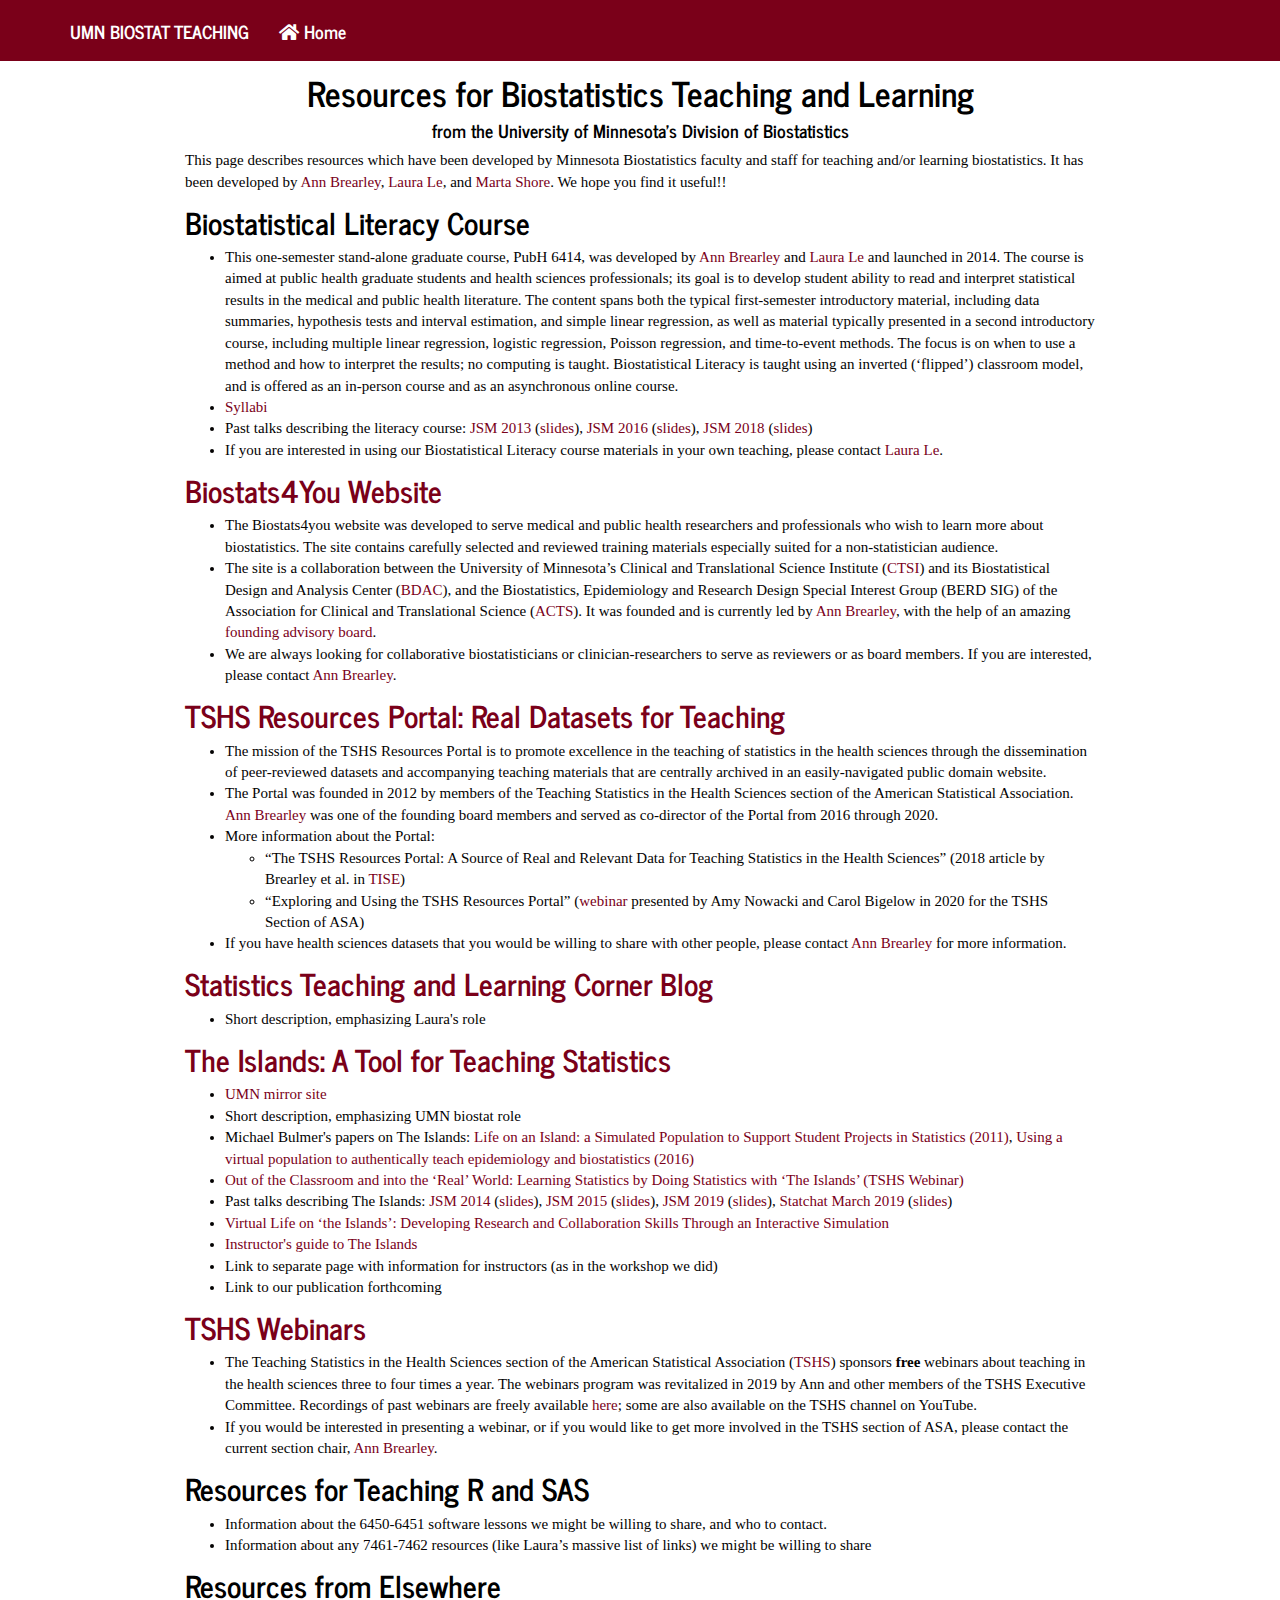
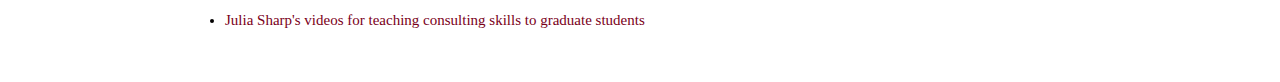
==== commit a1d50bfc: "Update index.html" ====
--- a/index.html
+++ b/index.html
@@ -366,7 +366,7 @@
 <div id="other_resources" class="section level2">
 <h2>Resources from Elsewhere</h2>
 <ul>
-  <li><a href="https://sites.google.com/view/juliasharp/other-resources/statistical-collaboration-videos?authuser=0">Julia Sharp's videos for teaching consluting skills to graduate students</a></li>
+  <li><a href="https://sites.google.com/view/juliasharp/other-resources/statistical-collaboration-videos?authuser=0">Julia Sharp's videos for teaching consulting skills to graduate students</a></li>
 </ul>
 
 </div>
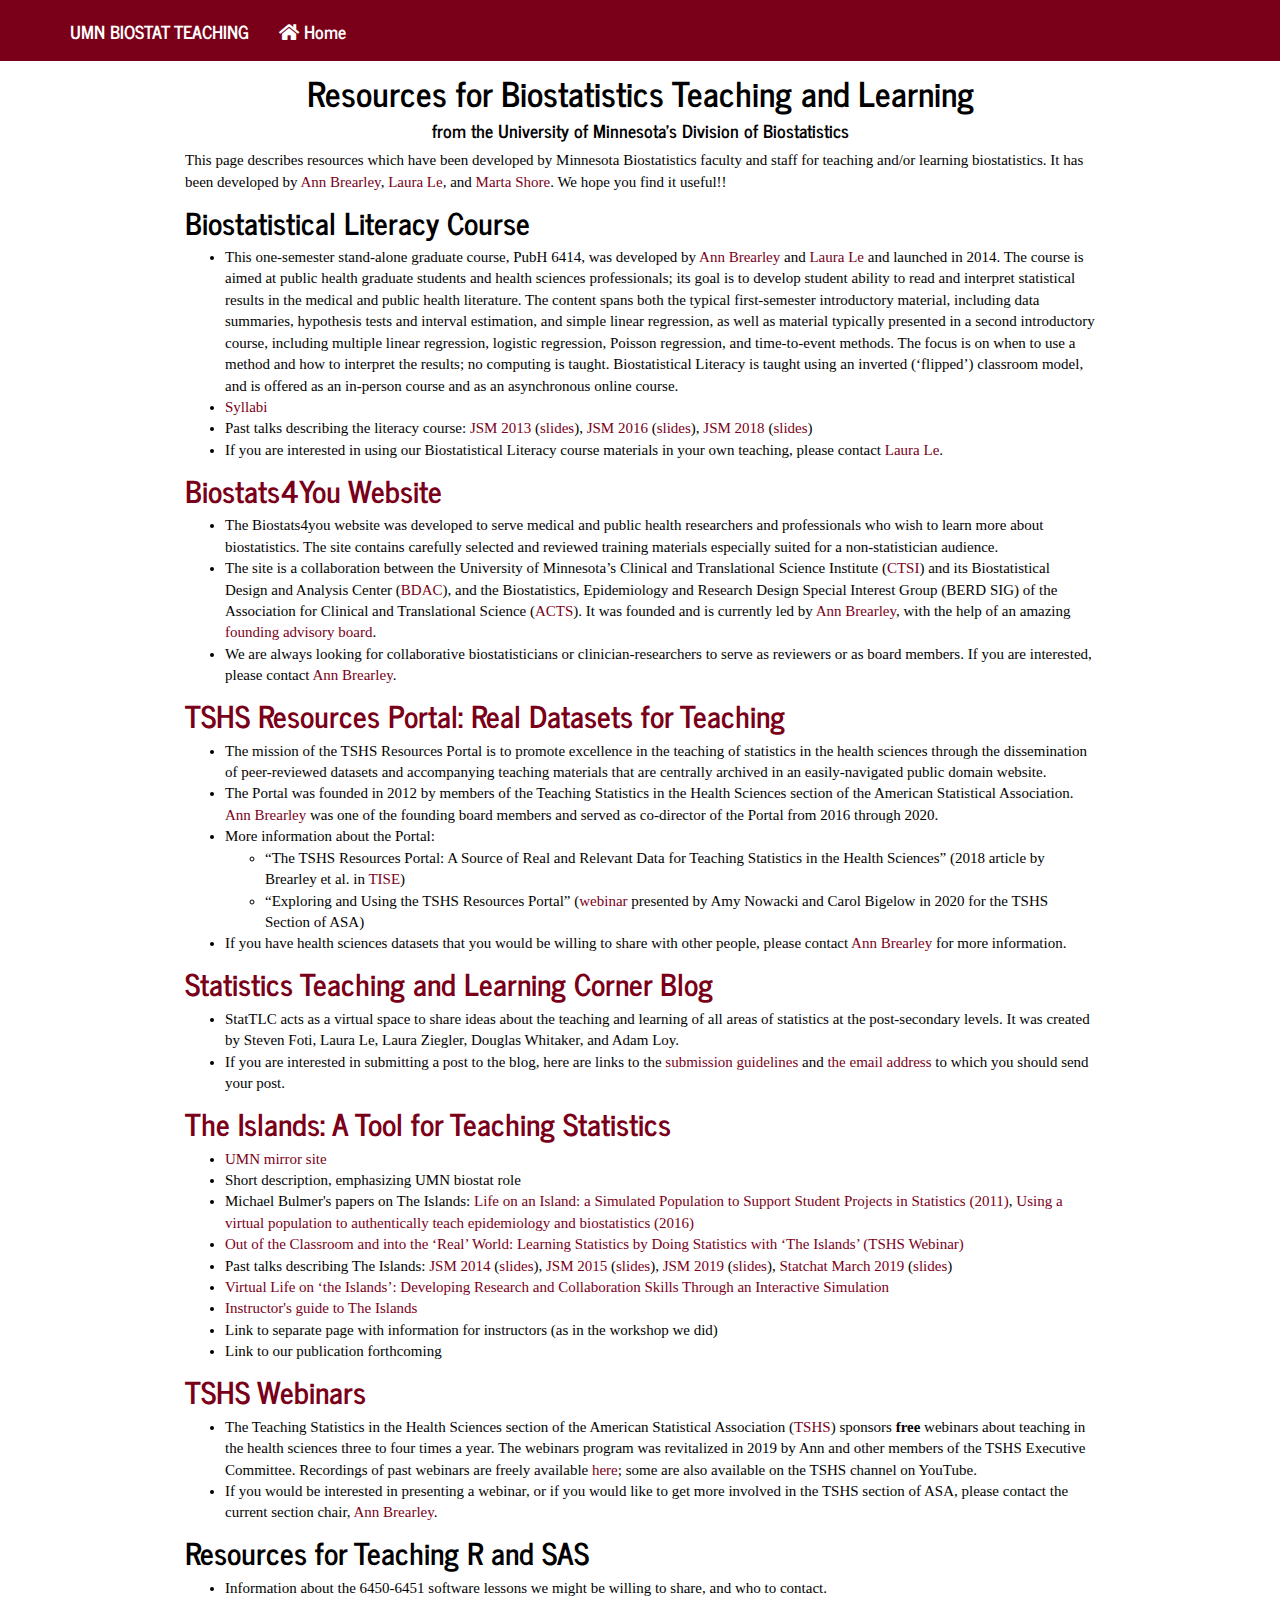
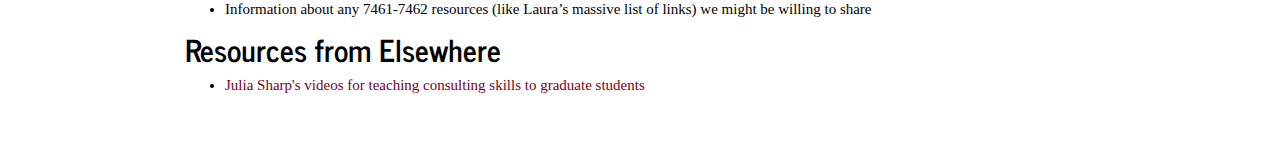
==== commit 6e2097eb: "Update index.html" ====
--- a/index.html
+++ b/index.html
@@ -324,7 +324,8 @@
 <div id="blog" class="section level2">
 <h2><a href="https://stattlc.com">Statistics Teaching and Learning Corner Blog</a></h2>
 <ul>
-  <li>Short description, emphasizing Laura's role</li>
+  <li>StatTLC acts as a virtual space to share ideas about the teaching and learning of all areas of statistics at the post-secondary levels. It was created by Steven Foti, Laura Le, Laura Ziegler, Douglas Whitaker, and Adam Loy.</li>
+  <li>If you are interested in submitting a post to the blog, here are links to the <a href="https://stattlc.com/submission-guidelines/">submission guidelines</a> and <a href="mailto:editors@stattlc.com">the email address</a> to which you should send your post.</li>
 </ul>
 
 </div>
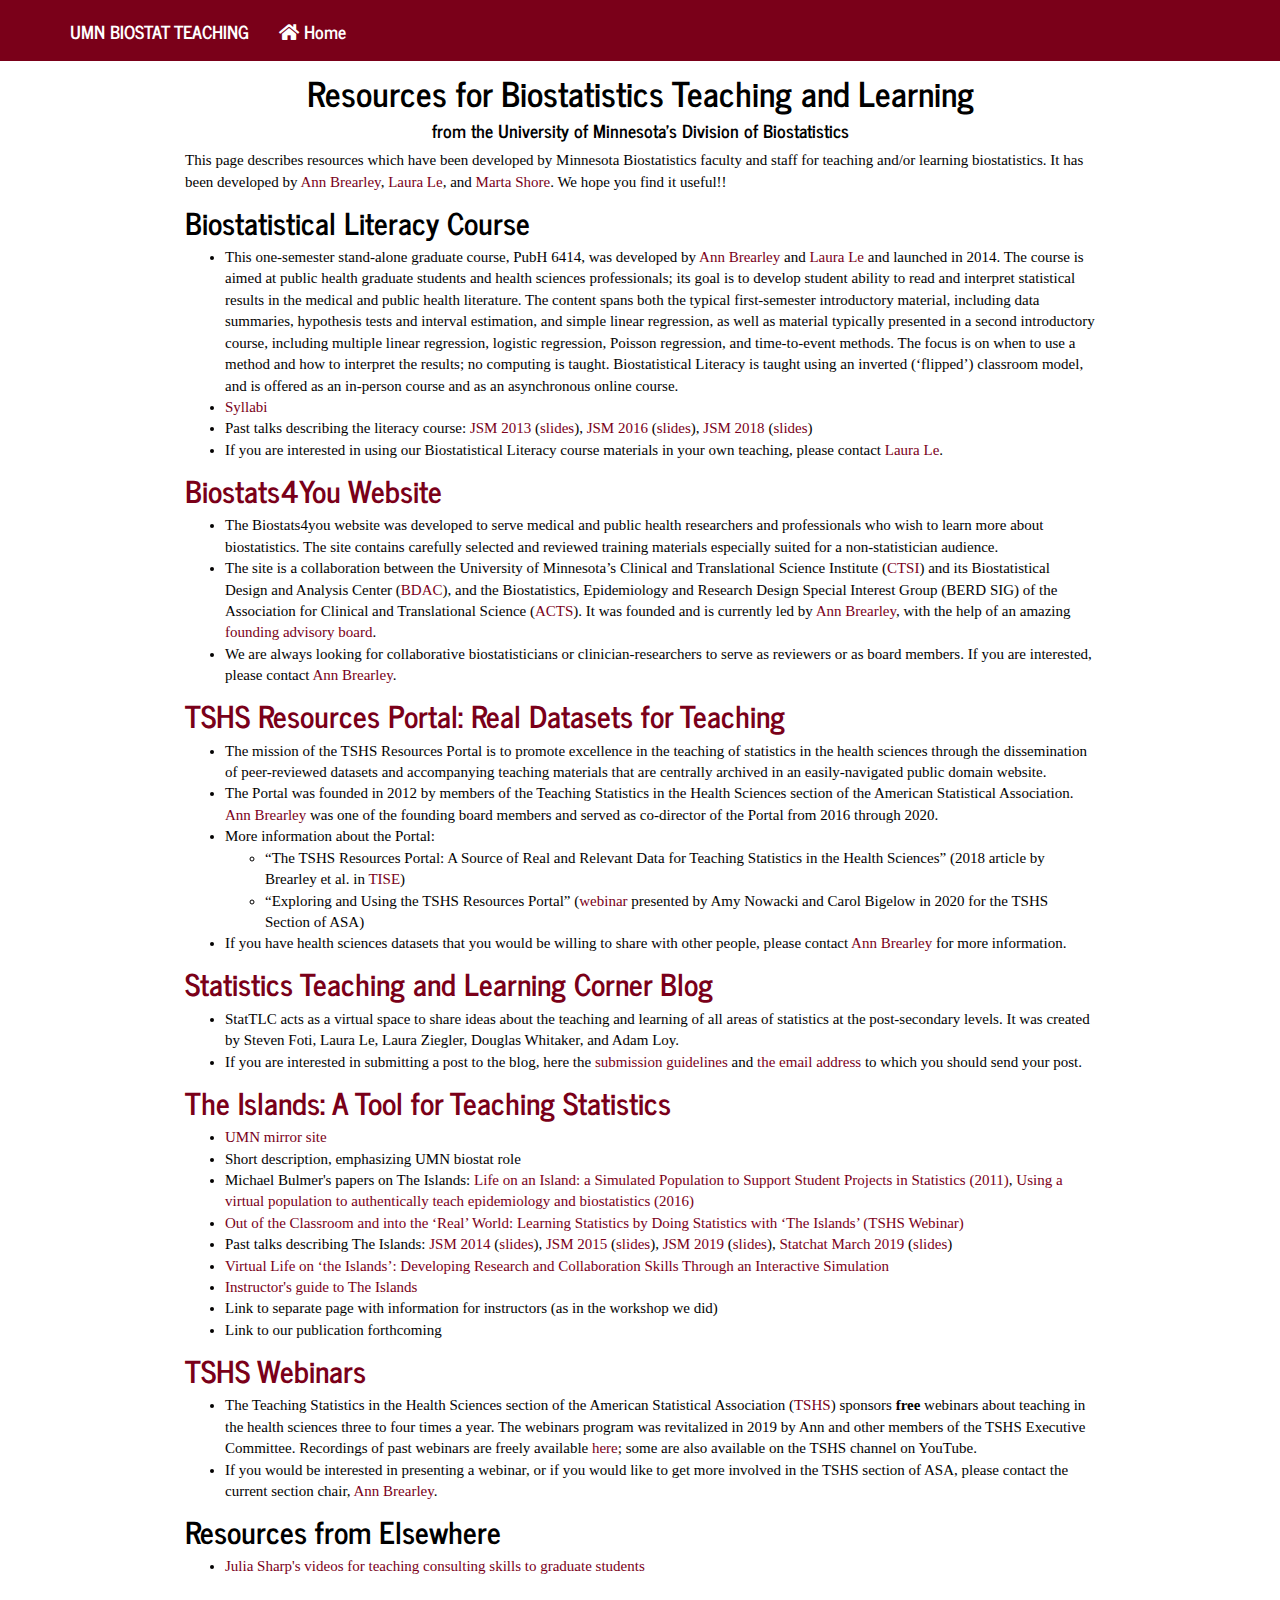
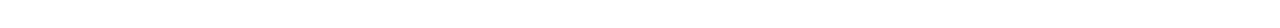
==== commit c9ca6911: "Update index.html" ====
--- a/index.html
+++ b/index.html
@@ -325,7 +325,7 @@
 <h2><a href="https://stattlc.com">Statistics Teaching and Learning Corner Blog</a></h2>
 <ul>
   <li>StatTLC acts as a virtual space to share ideas about the teaching and learning of all areas of statistics at the post-secondary levels. It was created by Steven Foti, Laura Le, Laura Ziegler, Douglas Whitaker, and Adam Loy.</li>
-  <li>If you are interested in submitting a post to the blog, here are links to the <a href="https://stattlc.com/submission-guidelines/">submission guidelines</a> and <a href="mailto:editors@stattlc.com">the email address</a> to which you should send your post.</li>
+  <li>If you are interested in submitting a post to the blog, here the <a href="https://stattlc.com/submission-guidelines/">submission guidelines</a> and <a href="mailto:editors@stattlc.com">the email address</a> to which you should send your post.</li>
 </ul>
 
 </div>
@@ -355,14 +355,14 @@
 
 </div>
 
-<div id="R_SAS_resources" class="section level2">
+<!-- <div id="R_SAS_resources" class="section level2">
 <h2>Resources for Teaching R and SAS</h2>
 <ul>
   <li>Information about the 6450-6451 software lessons we might be willing to share, and who to contact.</li>
   <li>Information about any 7461-7462 resources (like Laura’s massive list of links) we might be willing to share</li>
 </ul>
 
-</div>
+</div> -->
 
 <div id="other_resources" class="section level2">
 <h2>Resources from Elsewhere</h2>
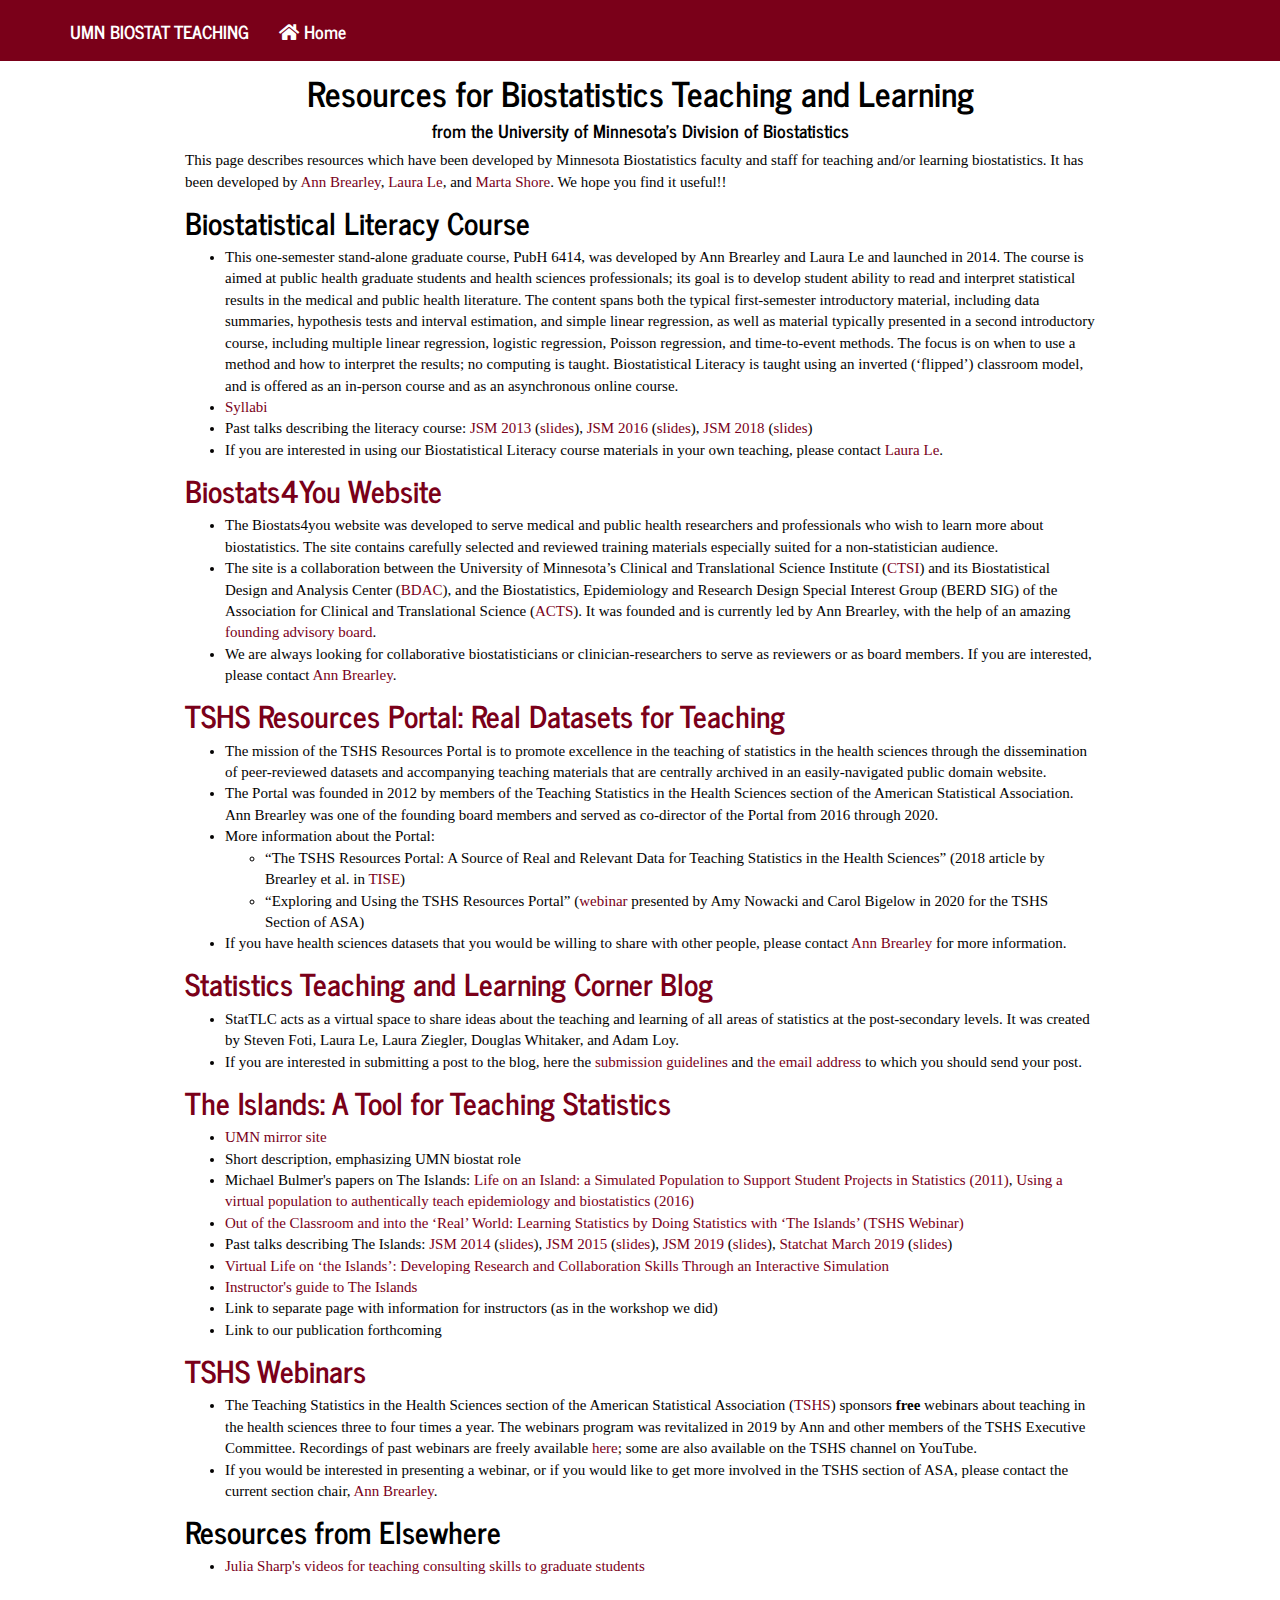
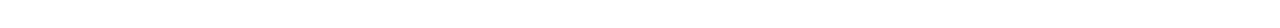
==== commit edfca0ec: "Update index.html" ====
--- a/index.html
+++ b/index.html
@@ -287,7 +287,7 @@
 <div id="biostat_lit" class="section level2">
 <h2>Biostatistical Literacy Course</h2>
 <ul>
-  <li>This one-semester stand-alone graduate course, PubH 6414, was developed by <a href="https://directory.sph.umn.edu/bio/sph-a-z/ann-brearley">Ann Brearley</a> and <a href="https://directory.sph.umn.edu/bio/sph-a-z/laura-le">Laura Le</a> and launched in 2014. The course is aimed at public health graduate students and health sciences professionals; its goal is to develop student ability to read and interpret statistical results in the medical and public health literature. The content spans both the typical first-semester introductory material, including data summaries, hypothesis tests and interval estimation, and simple linear regression, as well as material typically presented in a second introductory course, including multiple linear regression, logistic regression, Poisson regression, and time-to-event methods. The focus is on when to use a method and how to interpret the results; no computing is taught. Biostatistical Literacy is taught using an inverted (‘flipped’) classroom model, and is offered as an in-person course and as an asynchronous online course. </li>
+  <li>This one-semester stand-alone graduate course, PubH 6414, was developed by Ann Brearley and Laura Le and launched in 2014. The course is aimed at public health graduate students and health sciences professionals; its goal is to develop student ability to read and interpret statistical results in the medical and public health literature. The content spans both the typical first-semester introductory material, including data summaries, hypothesis tests and interval estimation, and simple linear regression, as well as material typically presented in a second introductory course, including multiple linear regression, logistic regression, Poisson regression, and time-to-event methods. The focus is on when to use a method and how to interpret the results; no computing is taught. Biostatistical Literacy is taught using an inverted (‘flipped’) classroom model, and is offered as an in-person course and as an asynchronous online course. </li>
   <li><a href="syllabi.html">Syllabi</a></li>
   <li>Past talks describing the literacy course: <a href="https://ww2.amstat.org/meetings/jsm/2013/onlineprogram/AbstractDetails.cfm?abstractid=308104">JSM 2013</a> (<a href="talks/In Defense of Art Appreciation.pdf">slides</a>), <a href="https://ww2.amstat.org/meetings/jsm/2016/onlineprogram/AbstractDetails.cfm?abstractid=320211">JSM 2016</a> (<a href="talks/AMB talk for JSM 2016 Chicago.pdf">slides</a>), <a href="https://ww2.amstat.org/meetings/jsm/2018/onlineprogram/AbstractDetails.cfm?abstractid=330620">JSM 2018</a> (<a href = "talks/AMB talk for JSM 2018 Vancouver.pdf">slides</a>)</li>
   <li>If you are interested in using our Biostatistical Literacy course materials in your own teaching, please contact <a href="https://directory.sph.umn.edu/bio/sph-a-z/laura-le">Laura Le</a>.</li>
@@ -299,7 +299,7 @@
 <h2><a href="https://biostats4you.umn.edu">Biostats4You Website</a></h2>
 <ul>
   <li>The Biostats4you website was developed to serve medical and public health researchers and professionals who wish to learn more about biostatistics. The site contains carefully selected and reviewed training materials especially suited for a non-statistician audience.</li>
-  <li>The site is a collaboration between the University of Minnesota’s Clinical and Translational Science Institute (<a href="https://ctsi.umn.edu">CTSI</a>) and its Biostatistical Design and Analysis Center (<a href="https://ctsi.umn.edu/services/statistical-support/biostatistical-support">BDAC</a>), and the Biostatistics, Epidemiology and Research Design Special Interest Group (BERD SIG) of the Association for Clinical and Translational Science (<a href="https://www.actscience.org/)">ACTS</a>). It was founded and is currently led by <a href="https://directory.sph.umn.edu/bio/sph-a-z/ann-brearley">Ann Brearley</a>, with the help of an amazing <a href="https://biostats4you.umn.edu/berd-sig-workgroup-members">founding advisory board</a>.</li>
+  <li>The site is a collaboration between the University of Minnesota’s Clinical and Translational Science Institute (<a href="https://ctsi.umn.edu">CTSI</a>) and its Biostatistical Design and Analysis Center (<a href="https://ctsi.umn.edu/services/statistical-support/biostatistical-support">BDAC</a>), and the Biostatistics, Epidemiology and Research Design Special Interest Group (BERD SIG) of the Association for Clinical and Translational Science (<a href="https://www.actscience.org/)">ACTS</a>). It was founded and is currently led by Ann Brearley, with the help of an amazing <a href="https://biostats4you.umn.edu/berd-sig-workgroup-members">founding advisory board</a>.</li>
   <li>We are always looking for collaborative biostatisticians or clinician-researchers to serve as reviewers or as board members. If you are interested, please contact <a href="https://directory.sph.umn.edu/bio/sph-a-z/ann-brearley">Ann Brearley</a>.</li>
 </ul>
 
@@ -309,7 +309,7 @@
 <h2><a href="https://www.causeweb.org/tshs/">TSHS Resources Portal: Real Datasets for Teaching</a></h2>
 <ul>
   <li>The mission of the TSHS Resources Portal is to promote excellence in the teaching of statistics in the health sciences through the dissemination of peer-reviewed datasets and accompanying teaching materials that are centrally archived in an easily-navigated public domain website.</li>
-  <li>The Portal was founded in 2012 by members of the Teaching Statistics in the Health Sciences section of the American Statistical Association. <a href="https://directory.sph.umn.edu/bio/sph-a-z/ann-brearley">Ann Brearley</a> was one of the founding board members and served as co-director of the Portal from 2016 through 2020.</li>
+  <li>The Portal was founded in 2012 by members of the Teaching Statistics in the Health Sciences section of the American Statistical Association. Ann Brearley was one of the founding board members and served as co-director of the Portal from 2016 through 2020.</li>
   <li>More information about the Portal:
 	<ul>
 		<li>“The TSHS Resources Portal: A Source of Real and Relevant Data for Teaching Statistics in the Health Sciences” (2018 article by Brearley et al. in <a href="https://escholarship.org/uc/item/8qh9b82c">TISE</a>)</li>
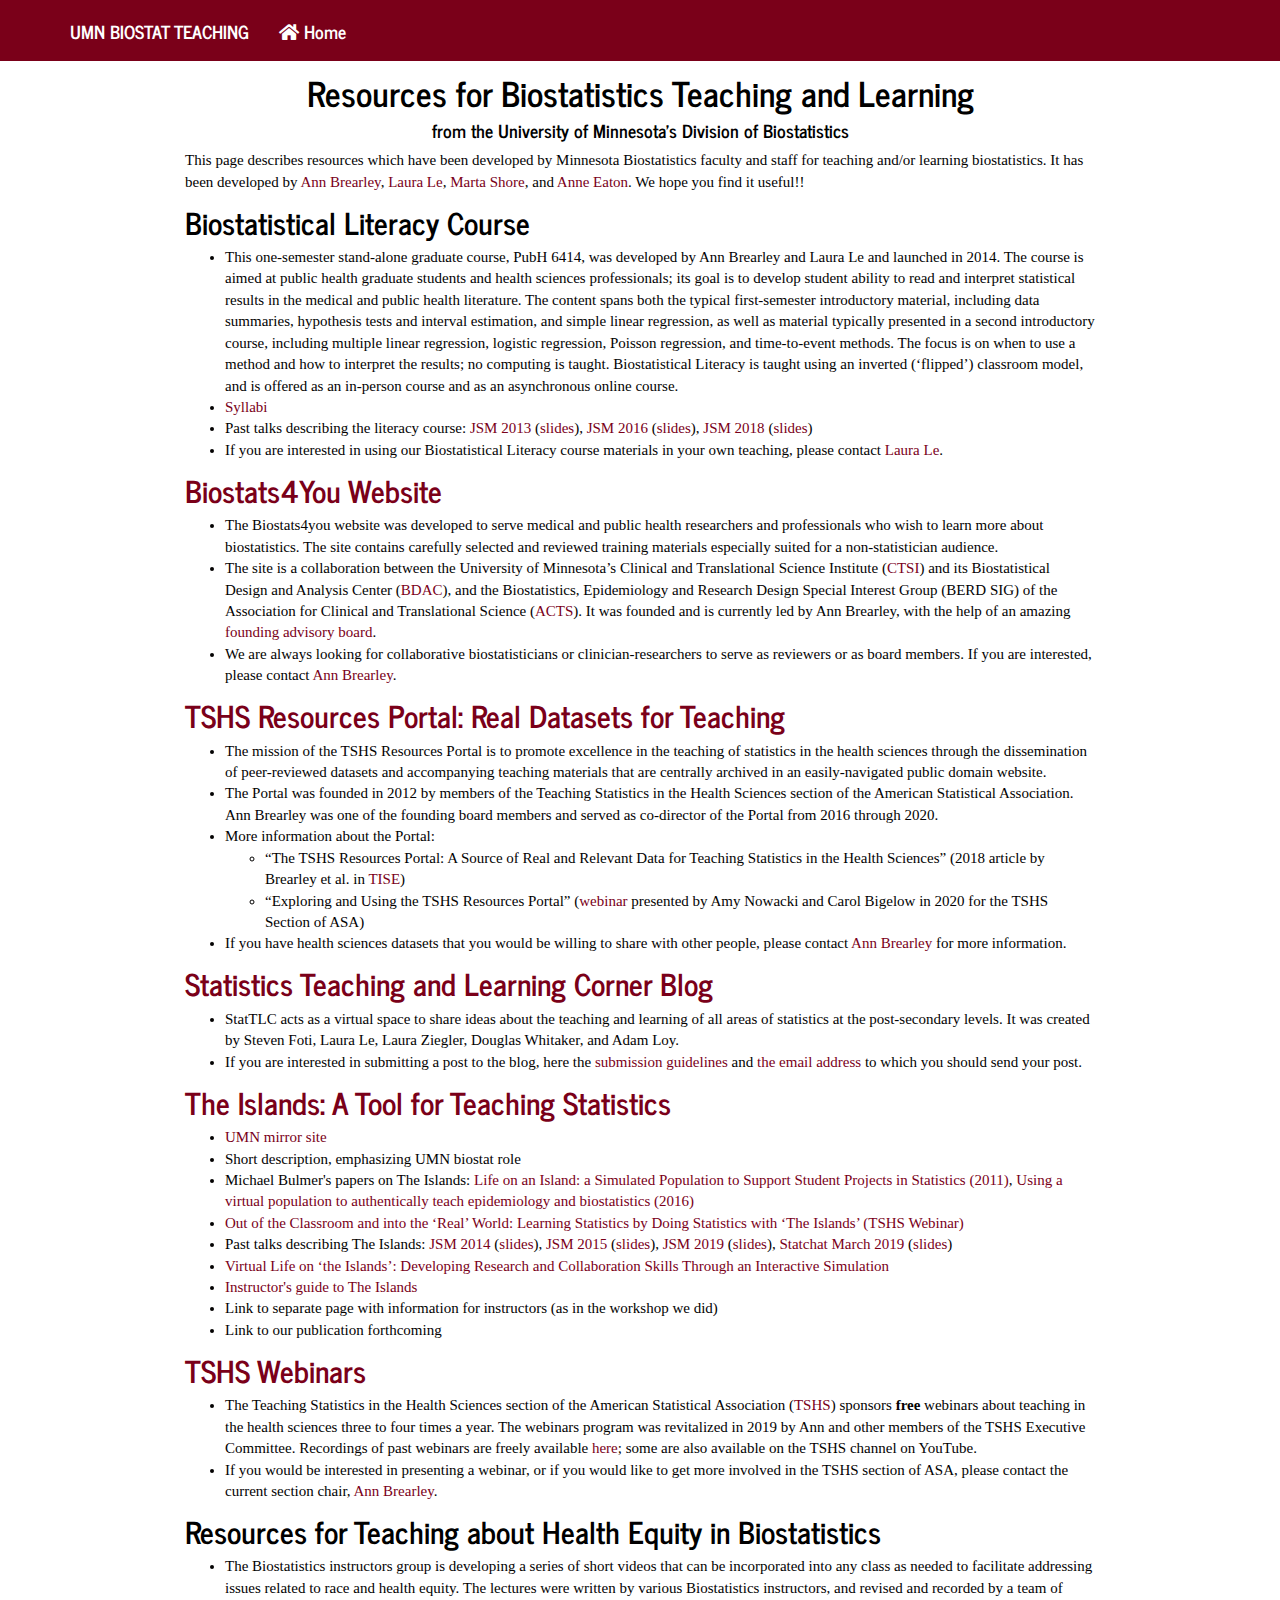
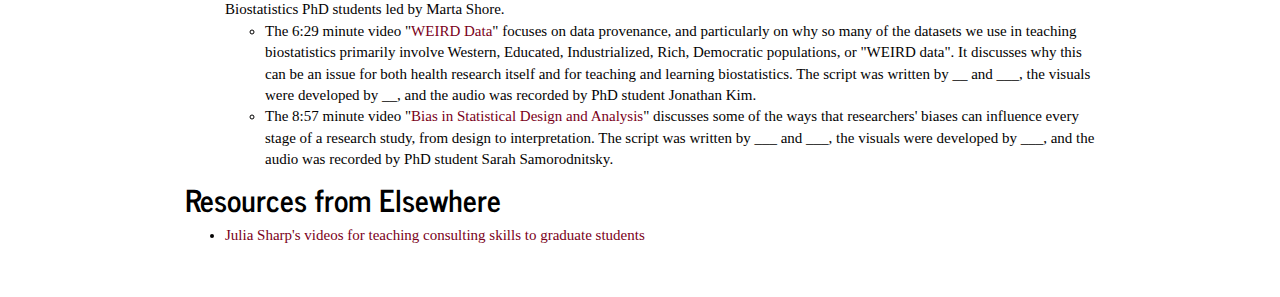
==== commit 7f2c3f1f: "Update index.html" ====
--- a/index.html
+++ b/index.html
@@ -280,7 +280,7 @@
 </div>
 
 <p>
-This page describes resources which have been developed by Minnesota Biostatistics faculty and staff for teaching and/or learning biostatistics. It has been developed by <a href="https://directory.sph.umn.edu/bio/sph-a-z/ann-brearley">Ann Brearley</a>, <a href="https://directory.sph.umn.edu/bio/sph-a-z/laura-le">Laura Le</a>, and <a href="https://directory.sph.umn.edu/bio/sph-a-z/marta-shore">Marta Shore</a>. We hope you find it useful!!
+This page describes resources which have been developed by Minnesota Biostatistics faculty and staff for teaching and/or learning biostatistics. It has been developed by <a href="https://directory.sph.umn.edu/bio/sph-a-z/ann-brearley">Ann Brearley</a>, <a href="https://directory.sph.umn.edu/bio/sph-a-z/laura-le">Laura Le</a>, <a href="https://directory.sph.umn.edu/bio/sph-a-z/marta-shore">Marta Shore</a>, and <a href="https://directory.sph.umn.edu/bio/sph-a-z/anne-eaton">Anne Eaton</a>. We hope you find it useful!!
 </p>
 
 
@@ -364,6 +364,17 @@
 
 </div> -->
 
+<div id="equity_resources" class="section level2">
+<h2>Resources for Teaching about Health Equity in Biostatistics</h2>
+<ul>
+  <li>The Biostatistics instructors group is developing a series of short videos that can be incorporated into any class as needed to facilitate addressing issues related to race and health equity. The lectures were written by various Biostatistics instructors, and revised and recorded by a team of Biostatistics PhD students led by Marta Shore.</li>
+  <ul>
+	<li>The 6:29 minute video "<a href="https://mediaspace.umn.edu/media/t/1_rfc1jar2">WEIRD Data</a>" focuses on data provenance, and particularly on why so many of the datasets we use in teaching biostatistics primarily involve Western, Educated, Industrialized, Rich, Democratic populations, or "WEIRD data". It discusses why this can be an issue for both health research itself and for teaching and learning biostatistics. The script was written by __ and ___, the visuals were developed by __, and the audio was recorded by PhD student Jonathan Kim.</li>
+	<li>The 8:57 minute video "<a href="https://mediaspace.umn.edu/media/t/1_8fii9aip">Bias in Statistical Design and Analysis</a>" discusses some of the ways that researchers' biases can influence every stage of a research study, from design to interpretation. The script was written by ___ and ___, the visuals were developed by ___, and the audio was recorded by PhD student Sarah Samorodnitsky.
+</ul>
+
+</div>
+
 <div id="other_resources" class="section level2">
 <h2>Resources from Elsewhere</h2>
 <ul>
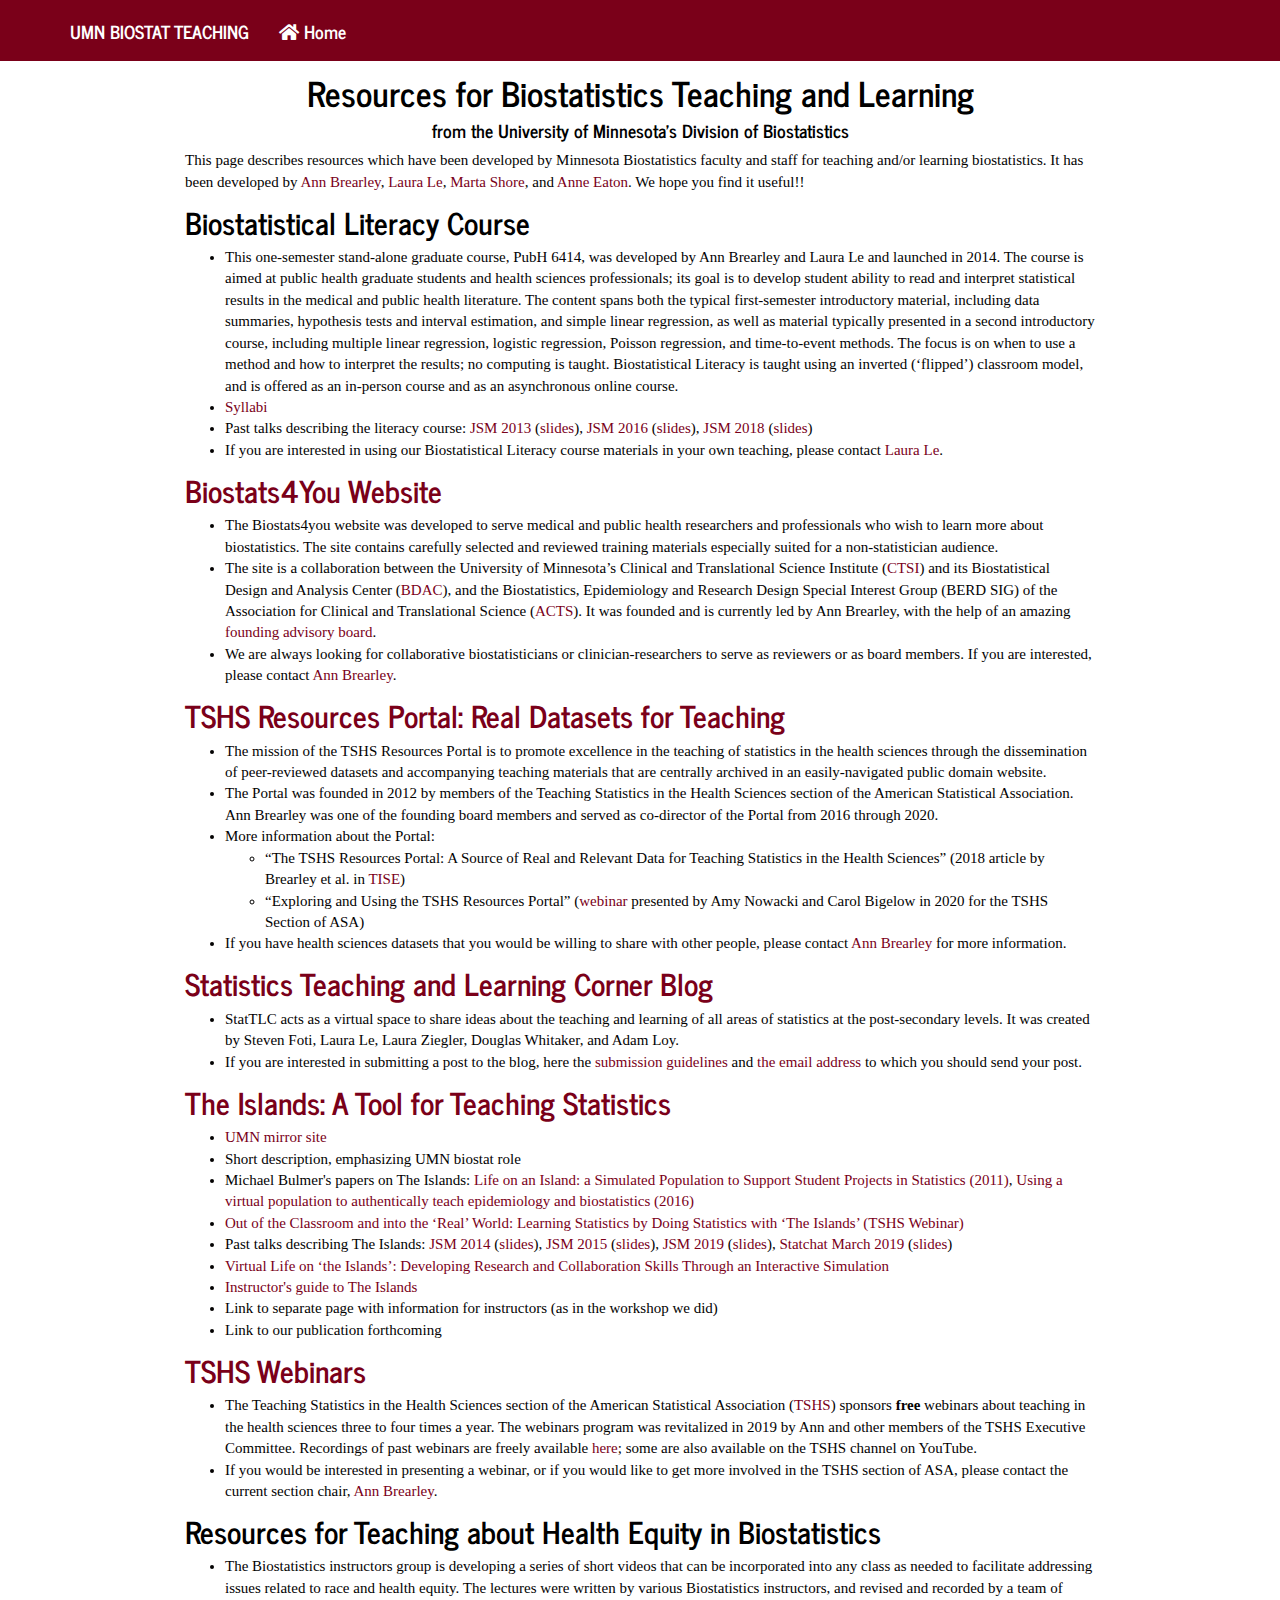
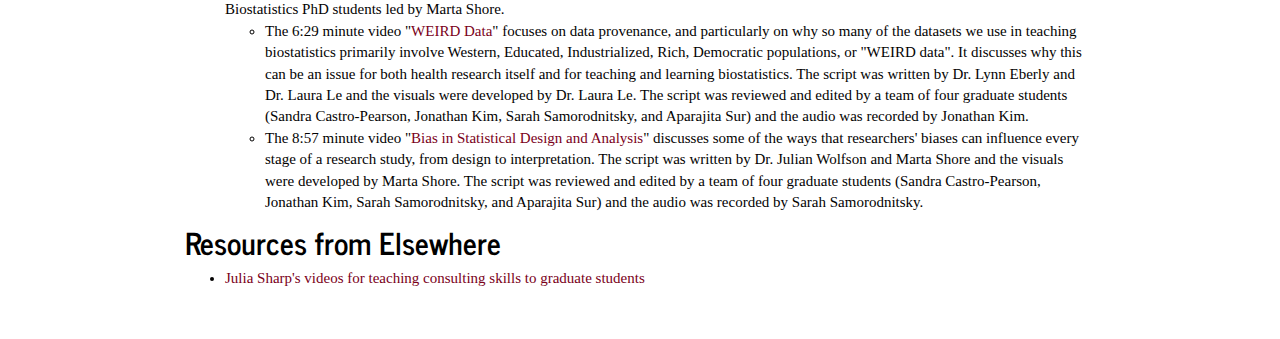
==== commit 280adba0: "Update index.html" ====
--- a/index.html
+++ b/index.html
@@ -369,8 +369,9 @@
 <ul>
   <li>The Biostatistics instructors group is developing a series of short videos that can be incorporated into any class as needed to facilitate addressing issues related to race and health equity. The lectures were written by various Biostatistics instructors, and revised and recorded by a team of Biostatistics PhD students led by Marta Shore.</li>
   <ul>
-	<li>The 6:29 minute video "<a href="https://mediaspace.umn.edu/media/t/1_rfc1jar2">WEIRD Data</a>" focuses on data provenance, and particularly on why so many of the datasets we use in teaching biostatistics primarily involve Western, Educated, Industrialized, Rich, Democratic populations, or "WEIRD data". It discusses why this can be an issue for both health research itself and for teaching and learning biostatistics. The script was written by __ and ___, the visuals were developed by __, and the audio was recorded by PhD student Jonathan Kim.</li>
-	<li>The 8:57 minute video "<a href="https://mediaspace.umn.edu/media/t/1_8fii9aip">Bias in Statistical Design and Analysis</a>" discusses some of the ways that researchers' biases can influence every stage of a research study, from design to interpretation. The script was written by ___ and ___, the visuals were developed by ___, and the audio was recorded by PhD student Sarah Samorodnitsky.
+	<li>The 6:29 minute video "<a href="https://mediaspace.umn.edu/media/t/1_rfc1jar2">WEIRD Data</a>" focuses on data provenance, and particularly on why so many of the datasets we use in teaching biostatistics primarily involve Western, Educated, Industrialized, Rich, Democratic populations, or "WEIRD data". It discusses why this can be an issue for both health research itself and for teaching and learning biostatistics. The script was written by Dr. Lynn Eberly and Dr. Laura Le and the visuals were developed by Dr. Laura Le. The script was reviewed and edited by a team of four graduate students (Sandra Castro-Pearson, Jonathan Kim, Sarah Samorodnitsky, and Aparajita Sur) and the audio was recorded by Jonathan Kim.</li>
+	<li>The 8:57 minute video "<a href="https://mediaspace.umn.edu/media/t/1_8fii9aip">Bias in Statistical Design and Analysis</a>" discusses some of the ways that researchers' biases can influence every stage of a research study, from design to interpretation. The script was written by Dr. Julian Wolfson and Marta Shore and the visuals were developed by Marta Shore. The script was reviewed and edited by a team of four graduate students (Sandra Castro-Pearson, Jonathan Kim, Sarah Samorodnitsky, and Aparajita Sur) and the audio was recorded by Sarah Samorodnitsky.
+  </ul>
 </ul>
 
 </div>
